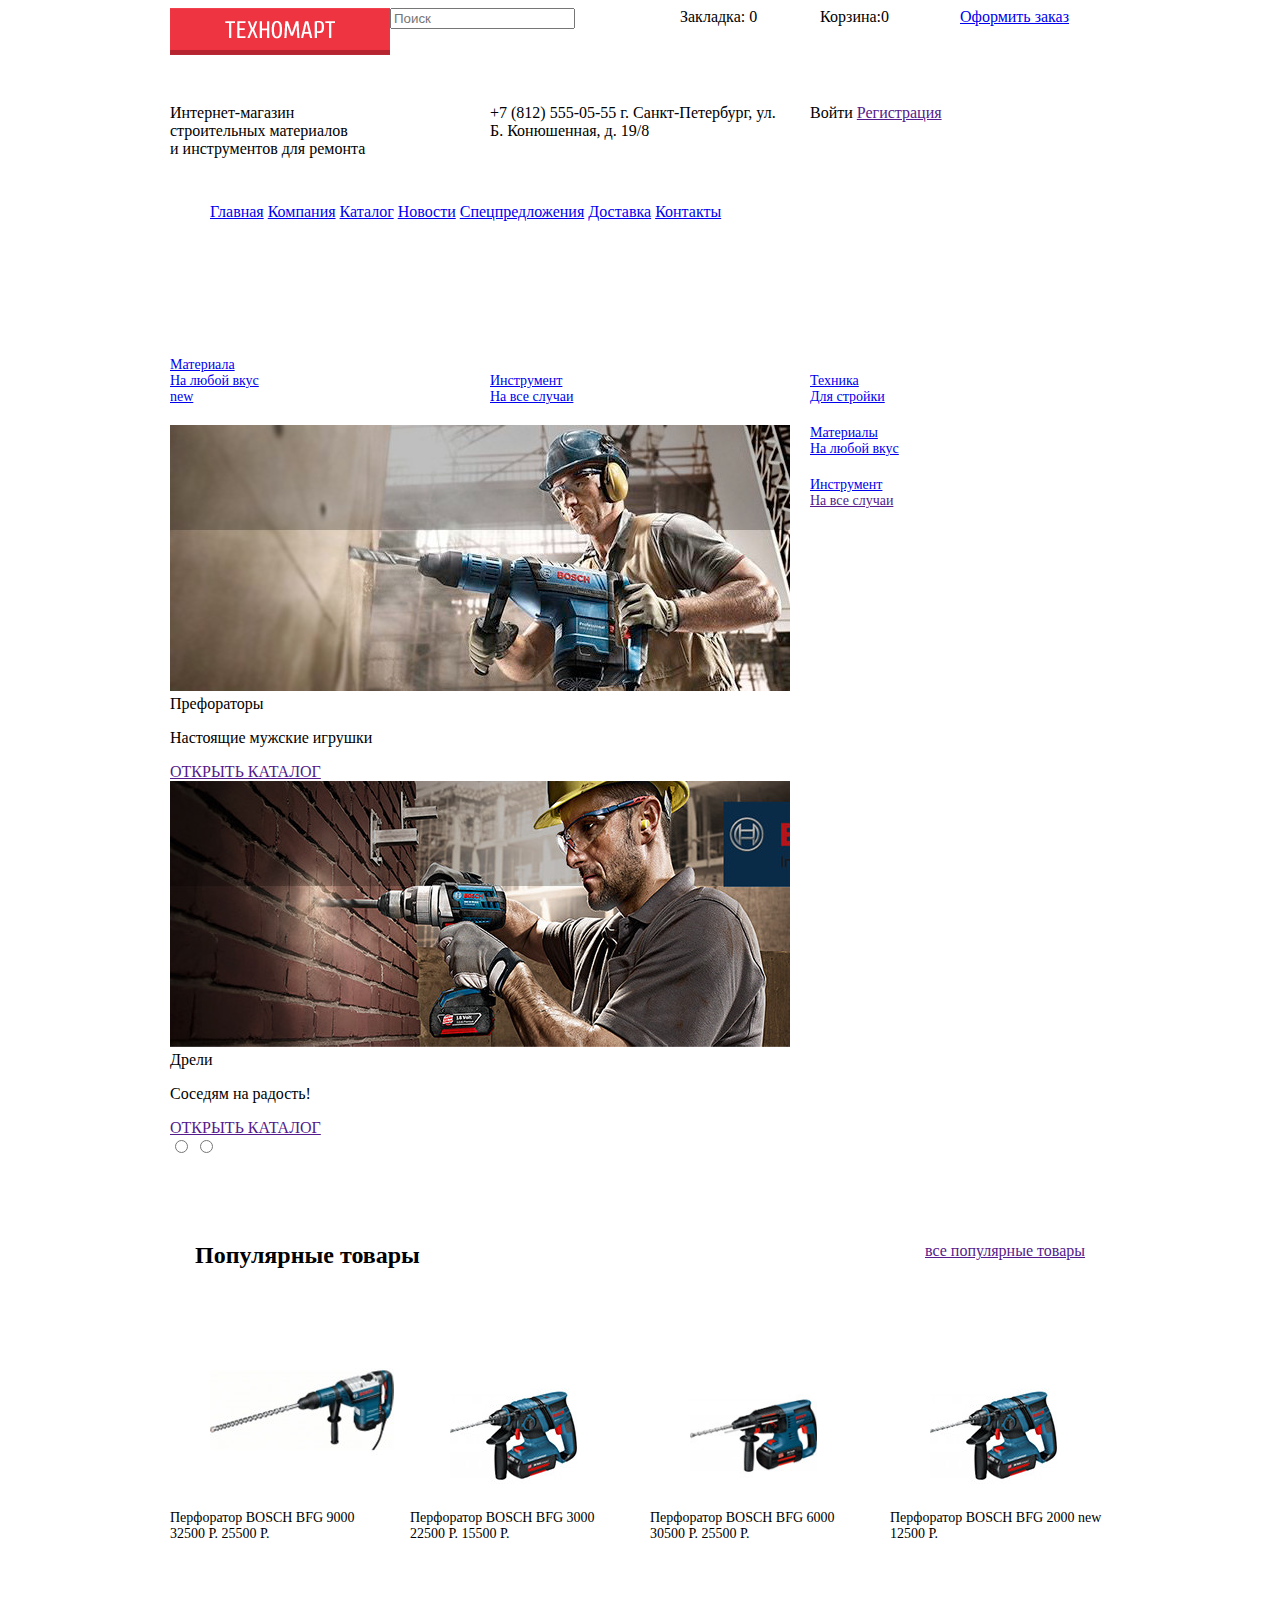
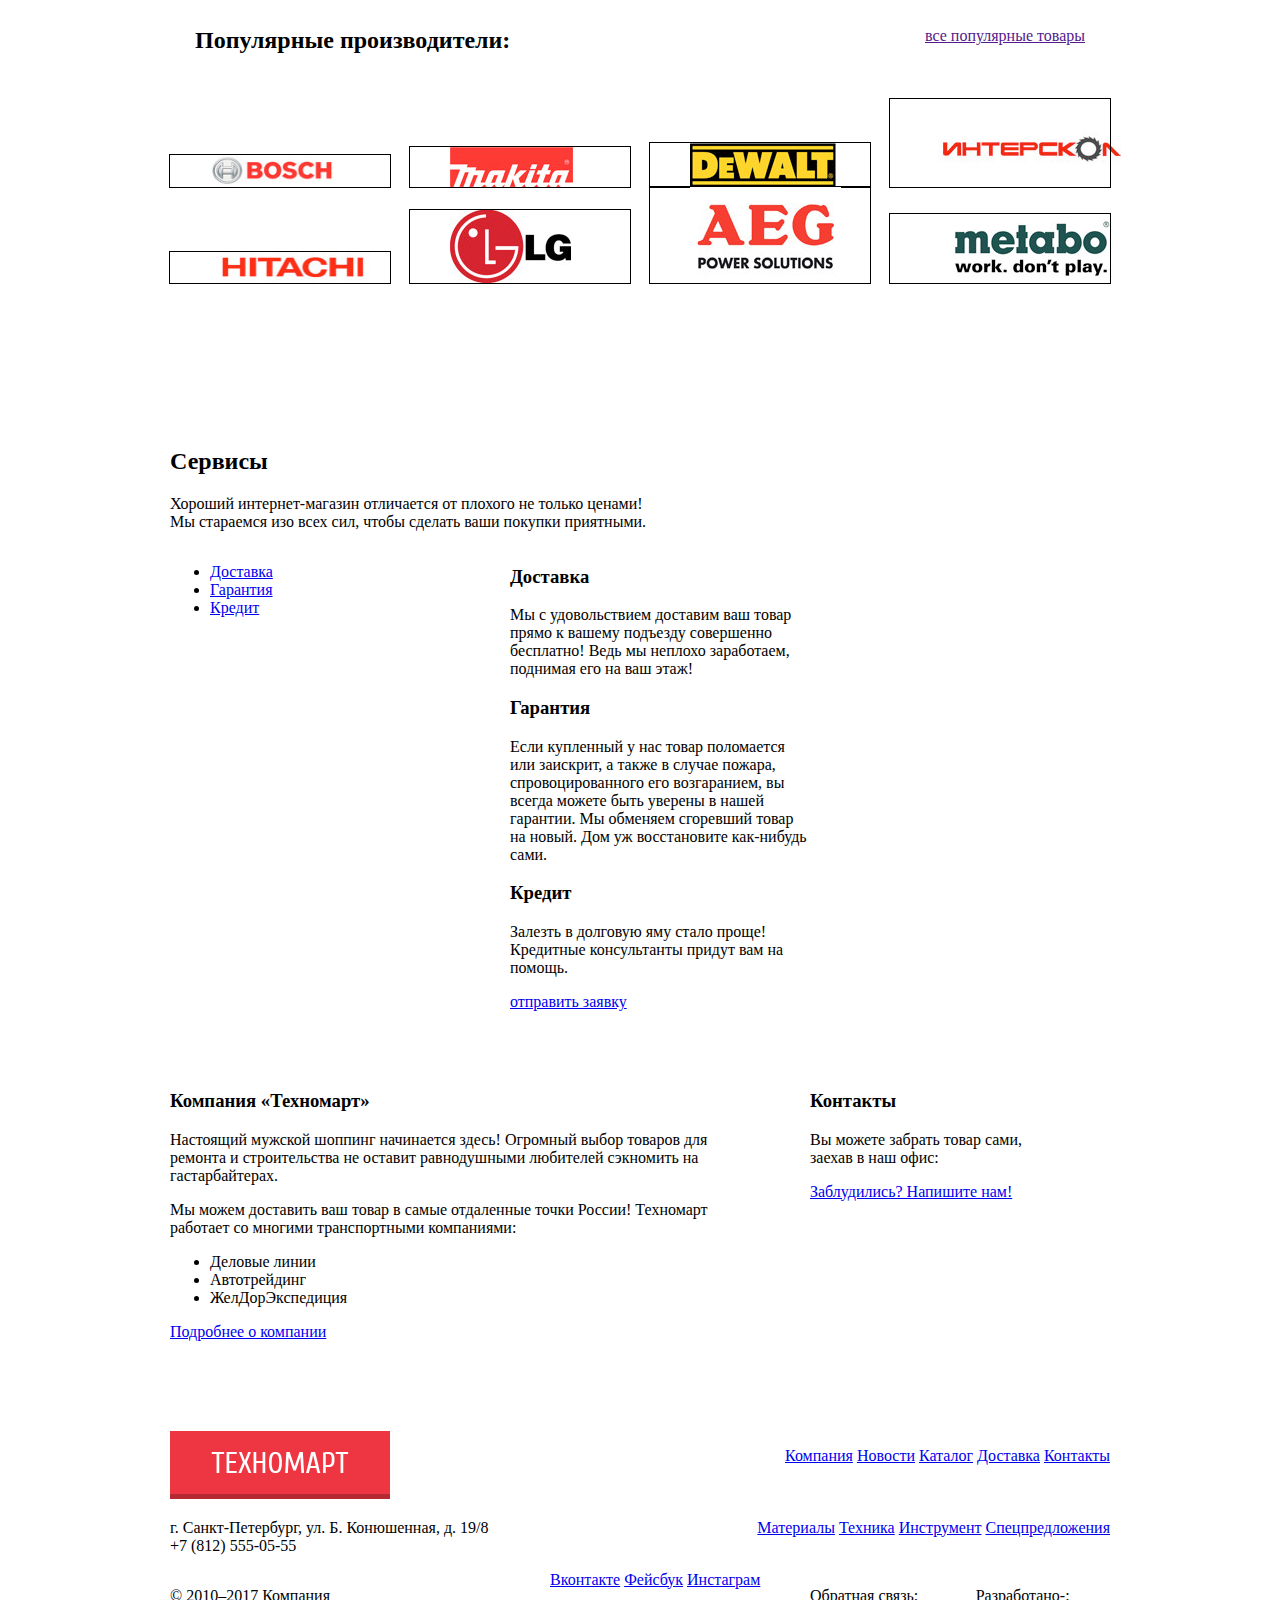
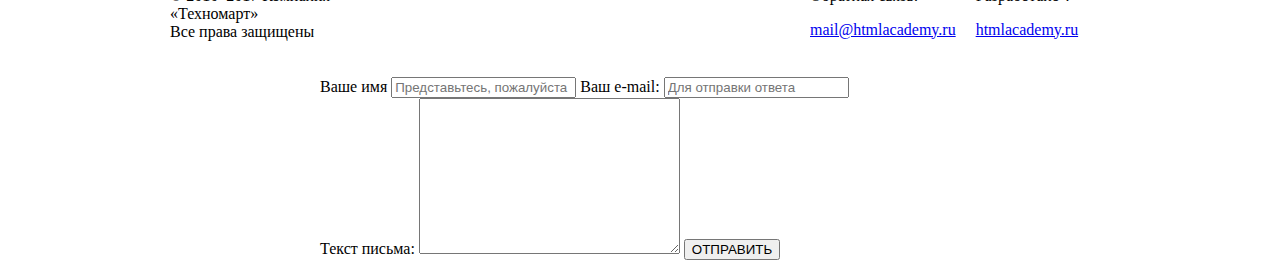
==== tehnomart/index.html @ c0f5976d "Построил сетку" ====
<!DOCTYPE html>
<html lang="ru">
<head>
  <meta charset="UTF-8">
  <meta name="viewport" content="width=device-width, initial-scale=1.0">
  <meta http-equiv="X-UA-Compatible" content="ie=edge">
  <title>Техномарт</title>
  <link rel="stylesheet" type="text/css" href="css/style.css">
</head>
<body>
  <header class="main-header">
    <div class="header-top">
      <div class="container clearfix">
        <div class="header-logo">
          <a>
            <img src="img/logo-header.png" width="220" height="47" alt="Техномарт">
          </a>
        </div>
        <label class="search"><input type="search" placeholder="Поиск"></label>
        <div class="orders-btn">
          <a class="btn btn-success" href="#">Оформить заказ</a>
        </div>
        <div class="cart cart-empty">Корзина:0</div>
        <div class="marker">Закладка: 0</div>
      </div>
    </div>
    <div class="header-middle">
      <div class="container clearfix">
        <div class="italic-top">
          Интернет-магазин<br>
          строительных материалов<br>
          и инструментов для ремонта
        </div>
        <div class="header-contact">
          <span class="number">+7 (812) 555-05-55</span>
          <span class="address">г. Санкт-Петербург, ул. Б. Конюшенная, д. 19/8</span>
        </div>
        <div class="user-block">
          <a class="btn btn-signin" type="button">Войти</a>
          <a class="btn" href="">Регистрация</a>
        </div>
      </div>
    </div>
    <div class="header-bottom">
      <div class="container">
        <nav class="header-nav">
          <ul>
            <li><a href="#">Главная</a></li>
            <li><a href="#">Компания</a></li>
            <li><a href="catalog.html">Каталог</a></li>
            <li><a href="#">Новости</a></li>
            <li><a href="#">Спецпредложения</a></li>
            <li><a href="#">Доставка</a></li>
            <li><a href="#">Контакты</a></li>
          </ul>
        </nav>
      </div>
    </div>
  </header>
  <main>
    <div class="container">
      <section class="properties">
        <div class="properties-top">
          <div class="properties-item item-1">
            <a href="#">
              <div class="features-name">Материала</div>
              <div class="btn btn-prop">На любой вкус</div>
              <span class="new">new</span>
            </a>
          </div>
          <div class="properties-item item-2">
            <a href="#">
              <div class="features-name">Инструмент</div>
              <div class="btn btn-prop">На все случаи</div>
            </a>
          </div>
          <div class="properties-item item-3">
            <a href="#">
              <div class="features-name">Техника</div>
              <div class="btn btn-prop">Для стройки</div>
            </a>
          </div>
        </div>
        <div class="properties-bottom clearfix">
          <div class="slider">
            <div class="slide-list">
              <div class="slide-item">
                <img src="img/slide-1.jpg" width="620" height="266" alt="Префораторы">
                <div class="slide-caption">Префораторы</div>
                <p>Настоящие мужские игрушки</p>
                <a class="btn" href="">ОТКРЫТЬ КАТАЛОГ</a>
              </div>
              <div class="slide-item">
                <img src="img/slide-2.jpg" width="620" height="266" alt="Дрели ">
                <div class="slide-caption">Дрели </div>
                <p>Соседям на радость!</p>
                <a class="btn" href="">ОТКРЫТЬ КАТАЛОГ</a>
              </div>
            </div>
            <div class="slide-control">
              <div class="prev"></div>
              <div class="next"></div>
            </div>
            <div class="slide-state">
              <input type="radio" name="slider">
              <input type="radio" name="slider">
            </div>
          </div>
          <div class="properties-list">
            <div class="properties-item item-4">
              <a href="#">
                <div class="features-name">Материалы</div>
                <div class="btn btn-prop" href="">На любой вкус</div>
              </a>
            </div>
            <div class="properties-item item-5">
              <a href="#">
                <div class="features-name">Инструмент</div>
                <a class="btn" href="">На все случаи</a>
              </a>
            </div>
          </div>
        </div>
      </section>
      <section class="popular">
      <div class="popular-type clearfix">
        <h2>Популярные товары</h2>
        <a class="btn" href="">все популярные товары</a>
      </div>
      <div class="popular-product">
        <div class="product-item">
          <figure>
            <img src="img/pop-product-1.jpg" width="184" height="164" alt="Перфоратор BOSCH BFG 9000">
          </figure>
          <span class="product-name">Перфоратор BOSCH BFG 9000</span>
          <span class="old-price">32500 Р.</span>
          <span class="price">25500 Р.</span>
        </div>
        <div class="product-item">
          <figure>
            <img src="img/pop-product-2.jpg" width="127" height="112" alt="Перфоратор BOSCH BFG 3000">
          </figure>
          <span class="product-name">Перфоратор BOSCH BFG 3000</span>
          <!-- сделай этот блок как на барбершопе -->
          <span class="old-price">22500 Р.</span>
          <span class="price">15500 Р.</span>
          <!-- прайсы добавь в родителя -->
        </div>
        <div class="product-item">
          <figure>
            <img src="img/pop-product-3.jpg" width="127" height="112" alt="Перфоратор BOSCH BFG 6000">
          </figure>
          <span class="product-name">Перфоратор BOSCH BFG 6000</span>
          <span class="old-price">30500 Р.</span>
          <span class="price">25500 Р.</span>
        </div>
        <div class="product-item">
          <figure>
            <img src="img/pop-product-4.jpg" width="127" height="112" alt="Перфоратор BOSCH BFG 2000">
          </figure>
          <span class="product-name">Перфоратор BOSCH BFG 2000</span>
          <span class="new">new</span>
          <span class="price">12500 Р.</span>
        </div>
      </div>
      </section>
      <section class="brands">
        <div class="popular-type clearfix">
          <h2>Популярные производители:</h2>
          <a class="btn" href="">все популярные товары</a>
        </div>
        <div class="brands-list">
          <a href="#" class="brands-item">
            <figure>
              <img src="img/brand-1.jpg" width="124" height="32" alt="bosch">
            </figure>
          </a>
          <a href="#" class="brands-item">
            <figure>
              <img src="img/brand-2.jpg" width="123" height="40" alt="makita">
            </figure>
          </a>
          <a href="#" class="brands-item">
            <figure>
              <img src="img/brand-3.jpg" width="146" height="44" alt="deWalt">
            </figure>
          </a>
          <a href="#" class="brands-item">
            <figure>
              <img src="img/brand-4.jpg" width="200" height="88" alt="Интерскол">
            </figure>
          </a>
          <a href="#" class="brands-item">
            <figure>
              <img src="img/brand-5.jpg" width="168" height="31" alt="Hitachi">
            </figure>
          </a>
          <a href="#" class="brands-item">
            <figure>
              <img src="img/brand-6.jpg" width="121" height="73" alt="LG">
            </figure>
          </a>
          <a href="#" class="brands-item">
            <figure>
              <img src="img/brand-7.jpg" width="151" height="96" alt="AEG">
            </figure>
          </a>
          <a href="#" class="brands-item">
            <figure>
              <img src="img/brand-8.jpg" width="204" height="69" alt="Metabo">
            </figure>
          </a>
        </div>
      </section>
      <section class="service">
        <h2>Сервисы</h2>
        <p>Хороший интернет-магазин отличается от плохого не только ценами!<br>
            Мы стараемся изо всех сил, чтобы сделать ваши покупки приятными.</p>
        <div class="tabs clearfix">
          <ul class="tabs-nav tabs-service">
            <li><a class="active" href="#tab-1">Доставка</a></li>
            <li><a href="#tab-2">Гарантия</a></li>
            <li><a href="#tab-3">Кредит</a></li>
          </ul>
          <div class="tab-container sevice-list">
            <div class="service-item delivery" id="tab-1">
              <h3>Доставка</h3>
              <p>
                  Мы с удовольствием доставим ваш товар прямо 
                  к вашему подъезду совершенно бесплатно!
                  Ведь мы неплохо заработаем, 
                  поднимая его на ваш этаж!
              </p>
            </div>
            <div class="service-item guarantee" id="tab-2">
              <h3>Гарантия</h3>
              <p>
                  Если купленный у нас товар поломается или заискрит, 
                  а также в случае пожара, спровоцированного его возгаранием,  
                  вы всегда можете быть уверены в нашей гарантии. Мы обменяем сгоревший товар на новый. 
                  Дом уж восстановите как-нибудь сами.
              </p>
            </div>
            <div class="service-item credit" id="tab-3">
              <h3>Кредит</h3>
              <p>
                  Залезть в долговую яму стало проще! 
                  Кредитные консультанты придут вам на помощь.
              </p>
              <a href="#" class="btn">отправить заявку</a>
            </div>
          </div>
        </div>   
      </section>
      <section class="information clearfix">
        <div class="about-us">
          <h3>Компания «Техномарт»</h3>
          <p> Настоящий мужской шоппинг начинается здесь! 
            Огромный выбор товаров для ремонта и строительства не оставит равнодушными любителей сэкномить на гастарбайтерах.
          </p>
          <p>
              Мы можем доставить ваш товар в самые отдаленные точки России!
              Техномарт работает со многими транспортными компаниями: 
          </p>
          <ul class="list-service">
            <li>Деловые линии</li>
            <li>Автотрейдинг</li>
            <li>ЖелДорЭкспедиция</li>
          </ul>
          <a href="#" class="btn">Подробнее о компании</a>
        </div>
        <div class="contact">
          <h3>Контакты</h3>
          <p>Вы можете забрать товар сами, <br>
              заехав в наш офис:
            </p>
          <div class="map">
            <a href="#"></a>
          </div>
          <a href="#" class="btn">Заблудились? Напишите нам!</a>
        </div>
      </section>
    </div>
 
  </main>
  <footer class="main-footer">
    <div class="footer-top ">
        <div class="container clearfix">
          <div class="footer-logo">
            <a href="#">
              <img src="img/logo-footer.png" width="220" height="68" alt="Техномарт">
            </a>
          </div>
          <nav  class="nav-footer-1">
            <ul>
              <li><a href="#">Компания</a></li>
              <li><a href="#">Новости</a></li>
              <li><a href="catalog.html">Каталог</a></li>
              <li><a href="#">Доставка</a></li>
              <li><a href="#">Контакты</a></li>
            </ul>
          </nav>
        </div>
    </div>
    <div class="footer-middle">
        <div class="container clearfix">
          <div class="adress">
            <p>г. Санкт-Петербург, ул. Б. Конюшенная, д. 19/8<br> +7 (812) 555-05-55</p>
          </div>
          <nav>
            <ul class="nav-footer-2">
              <li><a href="#">Материалы</a></li>
              <li><a href="#">Техника</a></li>
              <li><a href="#">Инструмент</a></li>
              <li><a href="#">Спецпредложения</a></li>
            </ul>
          </nav>
        </div>
    </div>
    <div class="footer-bottom">
        <div class="container clearfix">
          <div class="footer-copyright">
            <p>© 2010–2017 Компания «Техномарт»<br> Все права защищены</p>
          </div>
          <div class="footer-social">
            <a class="social-btn social-btn-vk" href="#">Вконтакте</a>
            <a class="social-btn social-btn-fb" href="#">Фейсбук</a>
            <a class="social-btn social-btn-inst" href="#">Инстаграм</a>
          </div>
          <div class="email">
            <p>Обратная связь:</p>
            <a href="mailto:mail@htmlacademy.ru"> mail@htmlacademy.ru</a>
          </div>
          <div class="footer-developer">
              <p>Разработано-:</p>
              <a class="btn" href="https://htmlacademy.ru">htmlacademy.ru</a>
          </div>

        </div>
    </div>
  </footer>
  <div class="popup map">
  </div>
  <div class="feadback poupup">
    <form action="index.html">
      <div class="label-group">
        <label>Ваше имя <input type="text" placeholder="Представьтесь, пожалуйста"></label>
        <label>Ваш e-mail: <input type="email" placeholder="Для отправки ответа"></label>
      </div>
      <label>
        Текст письма:
        <textarea name="message" id="message" cols="30" rows="10"></textarea>
      </label>
      <button class="btn" type="submit">ОТПРАВИТЬ</button>
    </form>
  </div>
</body>
</html>
---- tehnomart/css/style.css ----
body{
    -background: rgb(178, 177, 218);
}
section, div{
    -outline: 1px solid rgb(0, 0, 0);
}
.container{
	padding: 0 10px;
	margin: 0 auto;
	width: 940px;
}
.clearfix::after {
    content: "";
    display: table;
    clear: both;
}
/*Шапка сайта*/
.main-header{
	padding-bottom: 60px;
}
.header-top, .header-middle{
	margin-bottom: 45px;
}
.header-logo{
	float: left;
	width: 220px;
}
.search{
	float: left;
	width: 170px;
}
.marker{
	float: right;
	width: 140px;
}
.cart{
	float: right;
	width: 140px;
}
.orders-btn{
	float: right;
	width: 150px;
}
.italic-top{
	width: 300px;
	float: left;
	margin-right: 20px;
}
.header-contact{
	width: 300px;
	float: left;
}
.user-block{
	width: 300px;
	float: right;
}
.header-bottom .header-nav li{
	display: inline-block;
}
/*Содержимое сайта*/
.properties-top{
	font-size: 0;
	margin-bottom: 20px;
	margin-top: 60px;
}
.properties-item{
	display: inline-block;
	width: 300px;
	font-size: 14px;
	margin-right: 20px;
}
.properties-top .item-3{
	margin-right: 0;
}
.popular-type{
	margin-top: 60px;
	margin-bottom: 20px;
}	
.slider{
	float: left;
	width: 620px;
}
.properties-list{
	float: right;
	width: 300px;
}
.properties-list .properties-item{
	margin-bottom: 20px;
}
.popular-type{
	padding: 25px;
}
.popular-type h2{
	float: left;
	margin: 0;
}
.popular-type a{
	float: right;
}
.product-item{
	display: inline-block;
	width: 220px;
	margin-right: 20px;
	font-size: 14px;
}
.popular-product{
	font-size: 0;
}
.product-item:last-child{
	margin-right: 0;
}
.brands-item{
	display: inline-block;
	width: 220px;
	outline: 1px solid #000;
	margin-right: 20px;
}
.brands-list{
	font-size: 0;
	margin-bottom: 85px;
}
.brands-item:nth-child(4n){
	margin-right: 0;
}
.service{
	padding: 60px 0;
}
.tabs-nav{
	float: left;
	width: 240px;
	margin-right: 60px;
}
.tab-container{
	float: left;
	width: 300px;
}
.about-us{
	float: left;
	width: 540px;
}
.contact{
	float: right;
	width: 300px;
}
.breadcrumbs li{
	display: inline-block;
}
.filter{
	width: 220px;
	float: left;
}
.filter label{
	display: block;	
}
.main-content{
	float: right;
	width:700px;
}
.catalog-product{
	font-size: 0;
}
.catalog-product .product-item:nth-child(3n){
	margin-right: 0;
}
.pagination li{
	display: inline-block;
}
/*Подвал сайта*/
.footer-logo{
	float: left;
	width: 220px;
}
.nav-footer-1,.nav-footer-2{
	float: right;
}
.nav-footer-1 li, .nav-footer-2 li{
	display: inline-block;
}
.footer-middle .adress{
	float: left;
}
.footer-copyright{
	width: 240px;
	float: left;
	margin-right: 140px;
}
.footer-social{
	width: 240px;
	float: left;
	margin-right: 20px;
}
.email, .footer-developer{
	margin-right: 20px;
	float: left;
}
.main-footer{
	margin-top: 90px;
}
/*Всплывающие окна*/
.feadback{
	width: 640px;
	margin: 20px auto;
}
map{
	width: 940;
	margin: 0 auto;
}
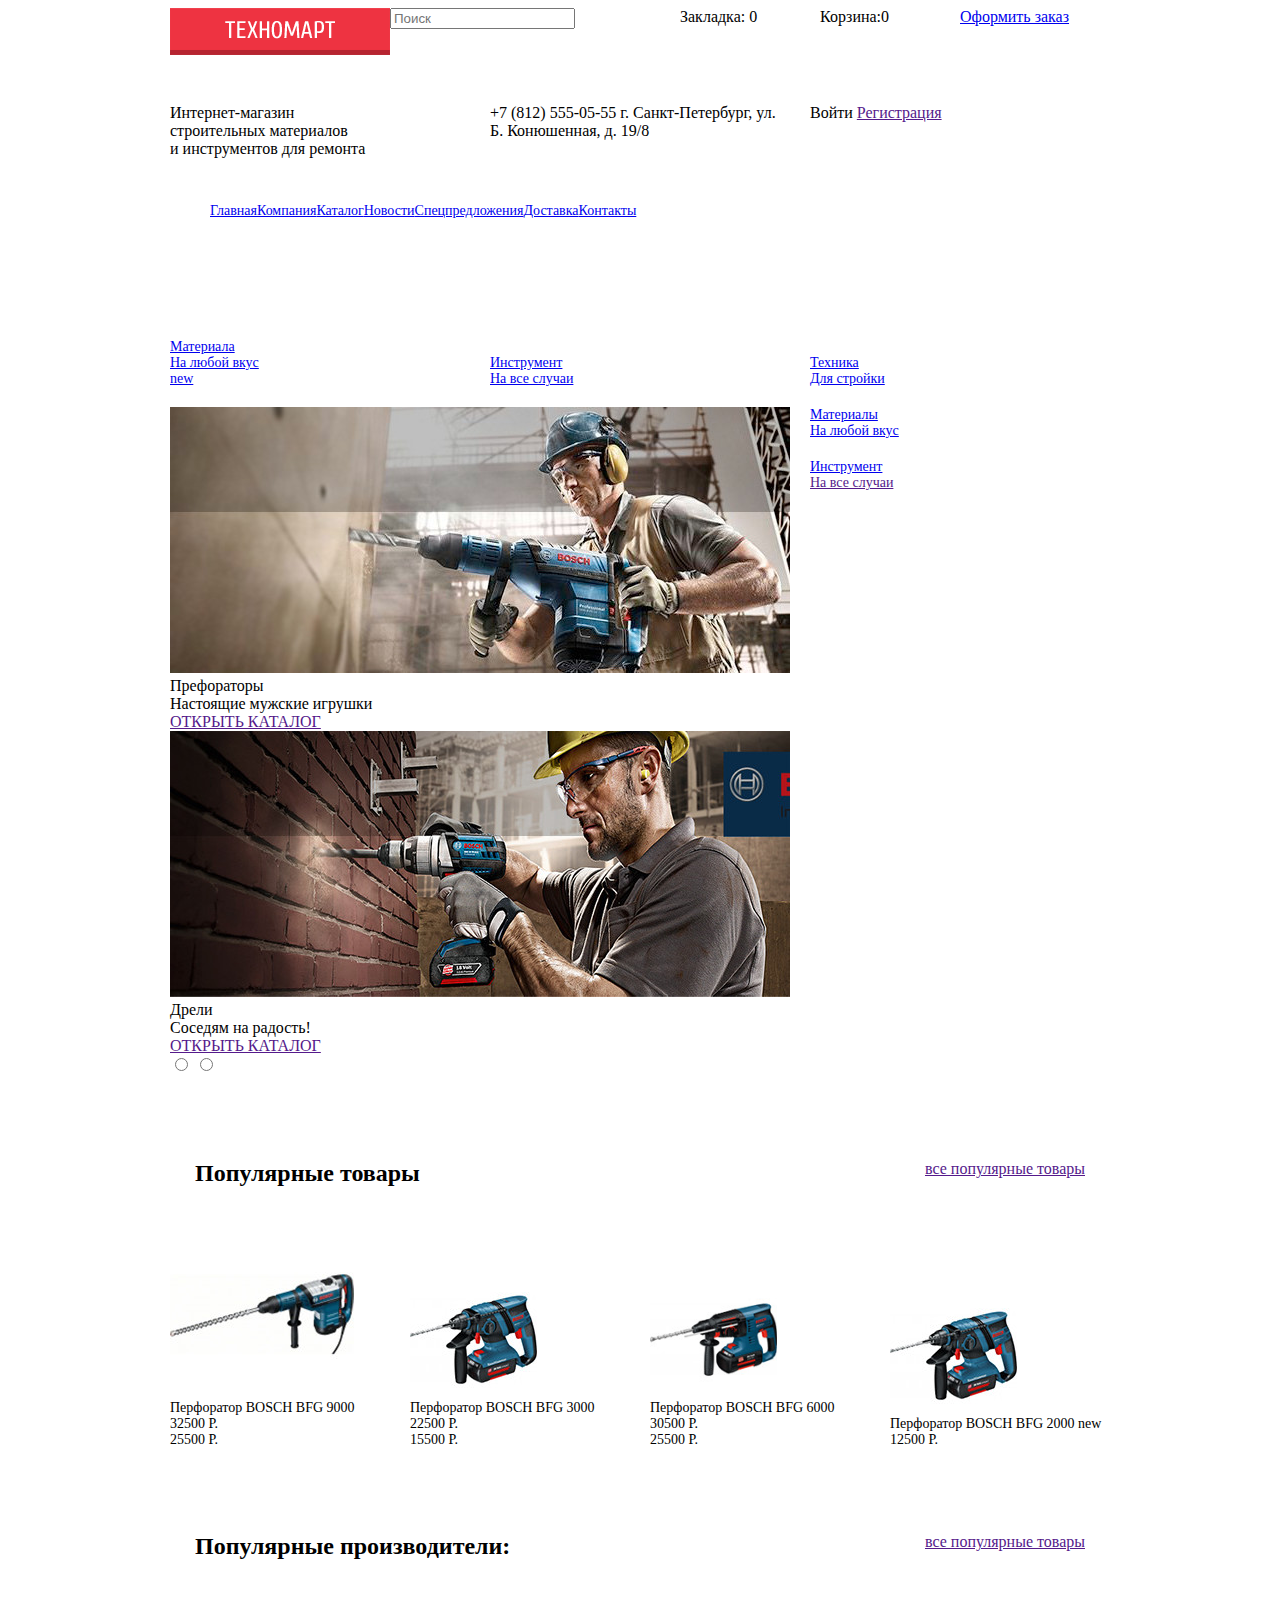
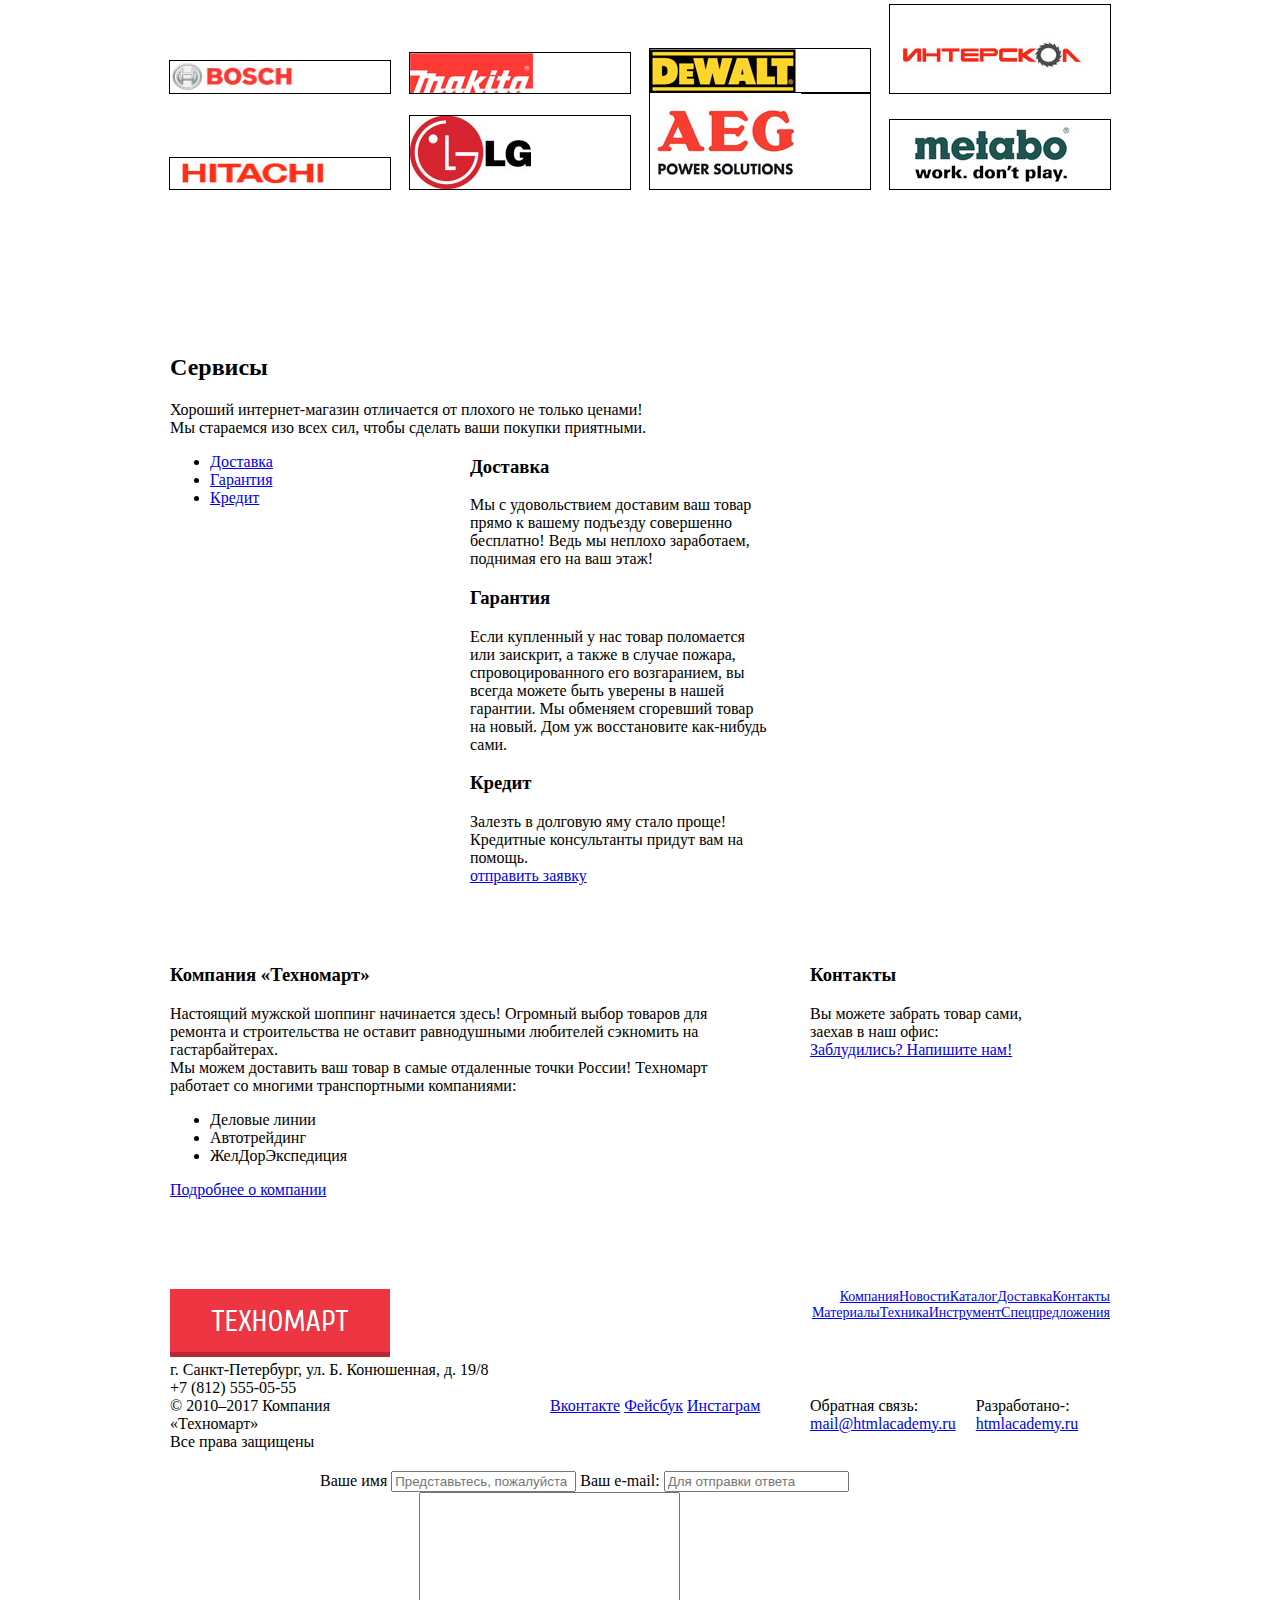
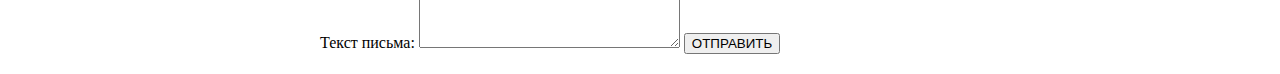
==== commit 92707cf7: "сделал правки" ====
--- a/tehnomart/index.html
+++ b/tehnomart/index.html
@@ -1,5 +1,6 @@
 <!DOCTYPE html>
 <html lang="ru">
+
 <head>
   <meta charset="UTF-8">
   <meta name="viewport" content="width=device-width, initial-scale=1.0">
@@ -7,16 +8,17 @@
   <title>Техномарт</title>
   <link rel="stylesheet" type="text/css" href="css/style.css">
 </head>
+
 <body>
   <header class="main-header">
     <div class="header-top">
       <div class="container clearfix">
-        <div class="header-logo">
-          <a>
-            <img src="img/logo-header.png" width="220" height="47" alt="Техномарт">
-          </a>
-        </div>
-        <label class="search"><input type="search" placeholder="Поиск"></label>
+        <a class="header-logo">
+          <img src="img/logo-header.png" width="220" height="47" alt="Техномарт">
+        </a>
+        <label class="search">
+          <input type="search" placeholder="Поиск">
+        </label>
         <div class="orders-btn">
           <a class="btn btn-success" href="#">Оформить заказ</a>
         </div>
@@ -27,9 +29,9 @@
     <div class="header-middle">
       <div class="container clearfix">
         <div class="italic-top">
-          Интернет-магазин<br>
-          строительных материалов<br>
-          и инструментов для ремонта
+          Интернет-магазин
+          <br> строительных материалов
+          <br> и инструментов для ремонта
         </div>
         <div class="header-contact">
           <span class="number">+7 (812) 555-05-55</span>
@@ -45,13 +47,27 @@
       <div class="container">
         <nav class="header-nav">
           <ul>
-            <li><a href="#">Главная</a></li>
-            <li><a href="#">Компания</a></li>
-            <li><a href="catalog.html">Каталог</a></li>
-            <li><a href="#">Новости</a></li>
-            <li><a href="#">Спецпредложения</a></li>
-            <li><a href="#">Доставка</a></li>
-            <li><a href="#">Контакты</a></li>
+            <li>
+              <a href="#">Главная</a>
+            </li>
+            <li>
+              <a href="#">Компания</a>
+            </li>
+            <li>
+              <a href="catalog.html">Каталог</a>
+            </li>
+            <li>
+              <a href="#">Новости</a>
+            </li>
+            <li>
+              <a href="#">Спецпредложения</a>
+            </li>
+            <li>
+              <a href="#">Доставка</a>
+            </li>
+            <li>
+              <a href="#">Контакты</a>
+            </li>
           </ul>
         </nav>
       </div>
@@ -123,46 +139,46 @@
         </div>
       </section>
       <section class="popular">
-      <div class="popular-type clearfix">
-        <h2>Популярные товары</h2>
-        <a class="btn" href="">все популярные товары</a>
-      </div>
-      <div class="popular-product">
-        <div class="product-item">
-          <figure>
-            <img src="img/pop-product-1.jpg" width="184" height="164" alt="Перфоратор BOSCH BFG 9000">
-          </figure>
-          <span class="product-name">Перфоратор BOSCH BFG 9000</span>
-          <span class="old-price">32500 Р.</span>
-          <span class="price">25500 Р.</span>
-        </div>
-        <div class="product-item">
-          <figure>
-            <img src="img/pop-product-2.jpg" width="127" height="112" alt="Перфоратор BOSCH BFG 3000">
-          </figure>
-          <span class="product-name">Перфоратор BOSCH BFG 3000</span>
-          <!-- сделай этот блок как на барбершопе -->
-          <span class="old-price">22500 Р.</span>
-          <span class="price">15500 Р.</span>
-          <!-- прайсы добавь в родителя -->
-        </div>
-        <div class="product-item">
-          <figure>
-            <img src="img/pop-product-3.jpg" width="127" height="112" alt="Перфоратор BOSCH BFG 6000">
-          </figure>
-          <span class="product-name">Перфоратор BOSCH BFG 6000</span>
-          <span class="old-price">30500 Р.</span>
-          <span class="price">25500 Р.</span>
-        </div>
-        <div class="product-item">
-          <figure>
-            <img src="img/pop-product-4.jpg" width="127" height="112" alt="Перфоратор BOSCH BFG 2000">
-          </figure>
-          <span class="product-name">Перфоратор BOSCH BFG 2000</span>
-          <span class="new">new</span>
-          <span class="price">12500 Р.</span>
-        </div>
-      </div>
+        <div class="popular-type clearfix">
+          <h2>Популярные товары</h2>
+          <a class="btn" href="">все популярные товары</a>
+        </div>
+        <div class="popular-product">
+          <div class="product-item">
+            <figure>
+              <img src="img/pop-product-1.jpg" width="184" height="164" alt="Перфоратор BOSCH BFG 9000">
+            </figure>
+            <span class="product-name">Перфоратор BOSCH BFG 9000</span>
+            <p class="old-price">32500 Р.</p>
+            <p class="price">25500 Р.</p>
+          </div>
+          <div class="product-item">
+            <figure>
+              <img src="img/pop-product-2.jpg" width="127" height="112" alt="Перфоратор BOSCH BFG 3000">
+            </figure>
+            <span class="product-name">Перфоратор BOSCH BFG 3000</span>
+            <!-- сделай этот блок как на барбершопе -->
+            <p class="old-price">22500 Р.</p>
+            <p class="price">15500 Р.</p>
+            <!-- прайсы добавь в родителя -->
+          </div>
+          <div class="product-item">
+            <figure>
+              <img src="img/pop-product-3.jpg" width="127" height="112" alt="Перфоратор BOSCH BFG 6000">
+            </figure>
+            <span class="product-name">Перфоратор BOSCH BFG 6000</span>
+            <p class="old-price">30500 Р.</p>
+            <p class="price">25500 Р.</p>
+          </div>
+          <div class="product-item">
+            <figure>
+              <img src="img/pop-product-4.jpg" width="127" height="112" alt="Перфоратор BOSCH BFG 2000">
+            </figure>
+            <span class="product-name">Перфоратор BOSCH BFG 2000</span>
+            <span class="new">new</span>
+            <p class="price">12500 Р.</p>
+          </div>
+        </div>
       </section>
       <section class="brands">
         <div class="popular-type clearfix">
@@ -214,53 +230,54 @@
       </section>
       <section class="service">
         <h2>Сервисы</h2>
-        <p>Хороший интернет-магазин отличается от плохого не только ценами!<br>
-            Мы стараемся изо всех сил, чтобы сделать ваши покупки приятными.</p>
+        <p>Хороший интернет-магазин отличается от плохого не только ценами!
+          <br> Мы стараемся изо всех сил, чтобы сделать ваши покупки приятными.</p>
         <div class="tabs clearfix">
           <ul class="tabs-nav tabs-service">
-            <li><a class="active" href="#tab-1">Доставка</a></li>
-            <li><a href="#tab-2">Гарантия</a></li>
-            <li><a href="#tab-3">Кредит</a></li>
+            <li>
+              <a class="active" href="#tab-1">Доставка</a>
+            </li>
+            <li>
+              <a href="#tab-2">Гарантия</a>
+            </li>
+            <li>
+              <a href="#tab-3">Кредит</a>
+            </li>
           </ul>
           <div class="tab-container sevice-list">
             <div class="service-item delivery" id="tab-1">
               <h3>Доставка</h3>
               <p>
-                  Мы с удовольствием доставим ваш товар прямо 
-                  к вашему подъезду совершенно бесплатно!
-                  Ведь мы неплохо заработаем, 
-                  поднимая его на ваш этаж!
+                Мы с удовольствием доставим ваш товар прямо к вашему подъезду совершенно бесплатно! Ведь мы неплохо заработаем, поднимая
+                его на ваш этаж!
               </p>
             </div>
             <div class="service-item guarantee" id="tab-2">
               <h3>Гарантия</h3>
               <p>
-                  Если купленный у нас товар поломается или заискрит, 
-                  а также в случае пожара, спровоцированного его возгаранием,  
-                  вы всегда можете быть уверены в нашей гарантии. Мы обменяем сгоревший товар на новый. 
-                  Дом уж восстановите как-нибудь сами.
+                Если купленный у нас товар поломается или заискрит, а также в случае пожара, спровоцированного его возгаранием, вы всегда
+                можете быть уверены в нашей гарантии. Мы обменяем сгоревший товар на новый. Дом уж восстановите как-нибудь
+                сами.
               </p>
             </div>
             <div class="service-item credit" id="tab-3">
               <h3>Кредит</h3>
               <p>
-                  Залезть в долговую яму стало проще! 
-                  Кредитные консультанты придут вам на помощь.
+                Залезть в долговую яму стало проще! Кредитные консультанты придут вам на помощь.
               </p>
               <a href="#" class="btn">отправить заявку</a>
             </div>
           </div>
-        </div>   
+        </div>
       </section>
       <section class="information clearfix">
         <div class="about-us">
           <h3>Компания «Техномарт»</h3>
-          <p> Настоящий мужской шоппинг начинается здесь! 
-            Огромный выбор товаров для ремонта и строительства не оставит равнодушными любителей сэкномить на гастарбайтерах.
+          <p> Настоящий мужской шоппинг начинается здесь! Огромный выбор товаров для ремонта и строительства не оставит равнодушными
+            любителей сэкномить на гастарбайтерах.
           </p>
           <p>
-              Мы можем доставить ваш товар в самые отдаленные точки России!
-              Техномарт работает со многими транспортными компаниями: 
+            Мы можем доставить ваш товар в самые отдаленные точки России! Техномарт работает со многими транспортными компаниями:
           </p>
           <ul class="list-service">
             <li>Деловые линии</li>
@@ -271,9 +288,9 @@
         </div>
         <div class="contact">
           <h3>Контакты</h3>
-          <p>Вы можете забрать товар сами, <br>
-              заехав в наш офис:
-            </p>
+          <p>Вы можете забрать товар сами,
+            <br> заехав в наш офис:
+          </p>
           <div class="map">
             <a href="#"></a>
           </div>
@@ -281,62 +298,80 @@
         </div>
       </section>
     </div>
- 
+
   </main>
   <footer class="main-footer">
     <div class="footer-top ">
-        <div class="container clearfix">
-          <div class="footer-logo">
-            <a href="#">
-              <img src="img/logo-footer.png" width="220" height="68" alt="Техномарт">
-            </a>
-          </div>
-          <nav  class="nav-footer-1">
+      <div class="container clearfix">
+        <div class="footer-left">
+          <a class="footer-logo" href="#">
+            <img src="img/logo-footer.png" width="220" height="68" alt="Техномарт">
+          </a>
+          <div class="adress">
+            <p>г. Санкт-Петербург, ул. Б. Конюшенная, д. 19/8
+              <br> +7 (812) 555-05-55</p>
+          </div>
+        </div>
+        <div class="footer-right">
+          <nav class="nav-footer-1">
             <ul>
-              <li><a href="#">Компания</a></li>
-              <li><a href="#">Новости</a></li>
-              <li><a href="catalog.html">Каталог</a></li>
-              <li><a href="#">Доставка</a></li>
-              <li><a href="#">Контакты</a></li>
+              <li>
+                <a href="#">Компания</a>
+              </li>
+              <li>
+                <a href="#">Новости</a>
+              </li>
+              <li>
+                <a href="catalog.html">Каталог</a>
+              </li>
+              <li>
+                <a href="#">Доставка</a>
+              </li>
+              <li>
+                <a href="#">Контакты</a>
+              </li>
             </ul>
           </nav>
-        </div>
-    </div>
-    <div class="footer-middle">
-        <div class="container clearfix">
-          <div class="adress">
-            <p>г. Санкт-Петербург, ул. Б. Конюшенная, д. 19/8<br> +7 (812) 555-05-55</p>
-          </div>
           <nav>
             <ul class="nav-footer-2">
-              <li><a href="#">Материалы</a></li>
-              <li><a href="#">Техника</a></li>
-              <li><a href="#">Инструмент</a></li>
-              <li><a href="#">Спецпредложения</a></li>
+              <li>
+                <a href="#">Материалы</a>
+              </li>
+              <li>
+                <a href="#">Техника</a>
+              </li>
+              <li>
+                <a href="#">Инструмент</a>
+              </li>
+              <li>
+                <a href="#">Спецпредложения</a>
+              </li>
             </ul>
           </nav>
         </div>
+      </div>
     </div>
     <div class="footer-bottom">
-        <div class="container clearfix">
-          <div class="footer-copyright">
-            <p>© 2010–2017 Компания «Техномарт»<br> Все права защищены</p>
-          </div>
-          <div class="footer-social">
-            <a class="social-btn social-btn-vk" href="#">Вконтакте</a>
-            <a class="social-btn social-btn-fb" href="#">Фейсбук</a>
-            <a class="social-btn social-btn-inst" href="#">Инстаграм</a>
-          </div>
-          <div class="email">
-            <p>Обратная связь:</p>
-            <a href="mailto:mail@htmlacademy.ru"> mail@htmlacademy.ru</a>
-          </div>
-          <div class="footer-developer">
-              <p>Разработано-:</p>
-              <a class="btn" href="https://htmlacademy.ru">htmlacademy.ru</a>
-          </div>
-
-        </div>
+      <div class="container clearfix">
+        <div class="footer-copyright">
+          <p>© 2010–2017 Компания «Техномарт»
+            <br> Все права защищены</p>
+        </div>
+        <div class="footer-social">
+          <a class="social-btn social-btn-vk" href="#">Вконтакте</a>
+          <a class="social-btn social-btn-fb" href="#">Фейсбук</a>
+          <a class="social-btn social-btn-inst" href="#">Инстаграм</a>
+        </div>
+        <div class="email">
+          <p>Обратная связь:</p>
+          <a href="mailto:mail@htmlacademy.ru"> mail@htmlacademy.ru</a>
+        </div>
+        <div class="footer-developer">
+          <p>Разработано-:</p>
+          <a class="btn" href="https://htmlacademy.ru">htmlacademy.ru</a>
+        </div>
+
+      </div>
     </div>
   </footer>
   <div class="popup map">
@@ -344,8 +379,12 @@
   <div class="feadback poupup">
     <form action="index.html">
       <div class="label-group">
-        <label>Ваше имя <input type="text" placeholder="Представьтесь, пожалуйста"></label>
-        <label>Ваш e-mail: <input type="email" placeholder="Для отправки ответа"></label>
+        <label>Ваше имя
+          <input type="text" placeholder="Представьтесь, пожалуйста">
+        </label>
+        <label>Ваш e-mail:
+          <input type="email" placeholder="Для отправки ответа">
+        </label>
       </div>
       <label>
         Текст письма:
@@ -355,4 +394,5 @@
     </form>
   </div>
 </body>
+
 </html>--- a/tehnomart/css/style.css
+++ b/tehnomart/css/style.css
@@ -1,3 +1,9 @@
+*{
+	box-sizing: border-box;
+}
+figure,p{
+	margin: 0;
+}
 body{
     -background: rgb(178, 177, 218);
 }
@@ -7,7 +13,7 @@
 .container{
 	padding: 0 10px;
 	margin: 0 auto;
-	width: 940px;
+	width: 960px;
 }
 .clearfix::after {
     content: "";
@@ -54,7 +60,11 @@
 	width: 300px;
 	float: right;
 }
+.header-nav{
+	font-size: 0;
+}
 .header-bottom .header-nav li{
+	font-size: 14px;
 	display: inline-block;
 }
 /*Содержимое сайта*/
@@ -142,8 +152,12 @@
 	float: right;
 	width: 300px;
 }
+.breadcrumbs{
+	font-size: 0;
+}
 .breadcrumbs li{
 	display: inline-block;
+	font-size: 14px;
 }
 .filter{
 	width: 220px;
@@ -162,19 +176,30 @@
 .catalog-product .product-item:nth-child(3n){
 	margin-right: 0;
 }
+.pagination{
+	font-size: 0;
+}
 .pagination li{
 	display: inline-block;
+	font-size: 14px;
 }
 /*Подвал сайта*/
 .footer-logo{
-	float: left;
-	width: 220px;
+	width: 220px;
+}
+.footer-left{
+	float: left;
+}
+.footer-right{
+	float: right;
 }
 .nav-footer-1,.nav-footer-2{
 	float: right;
+	font-size: 0;
 }
 .nav-footer-1 li, .nav-footer-2 li{
 	display: inline-block;
+	font-size: 14px;
 }
 .footer-middle .adress{
 	float: left;
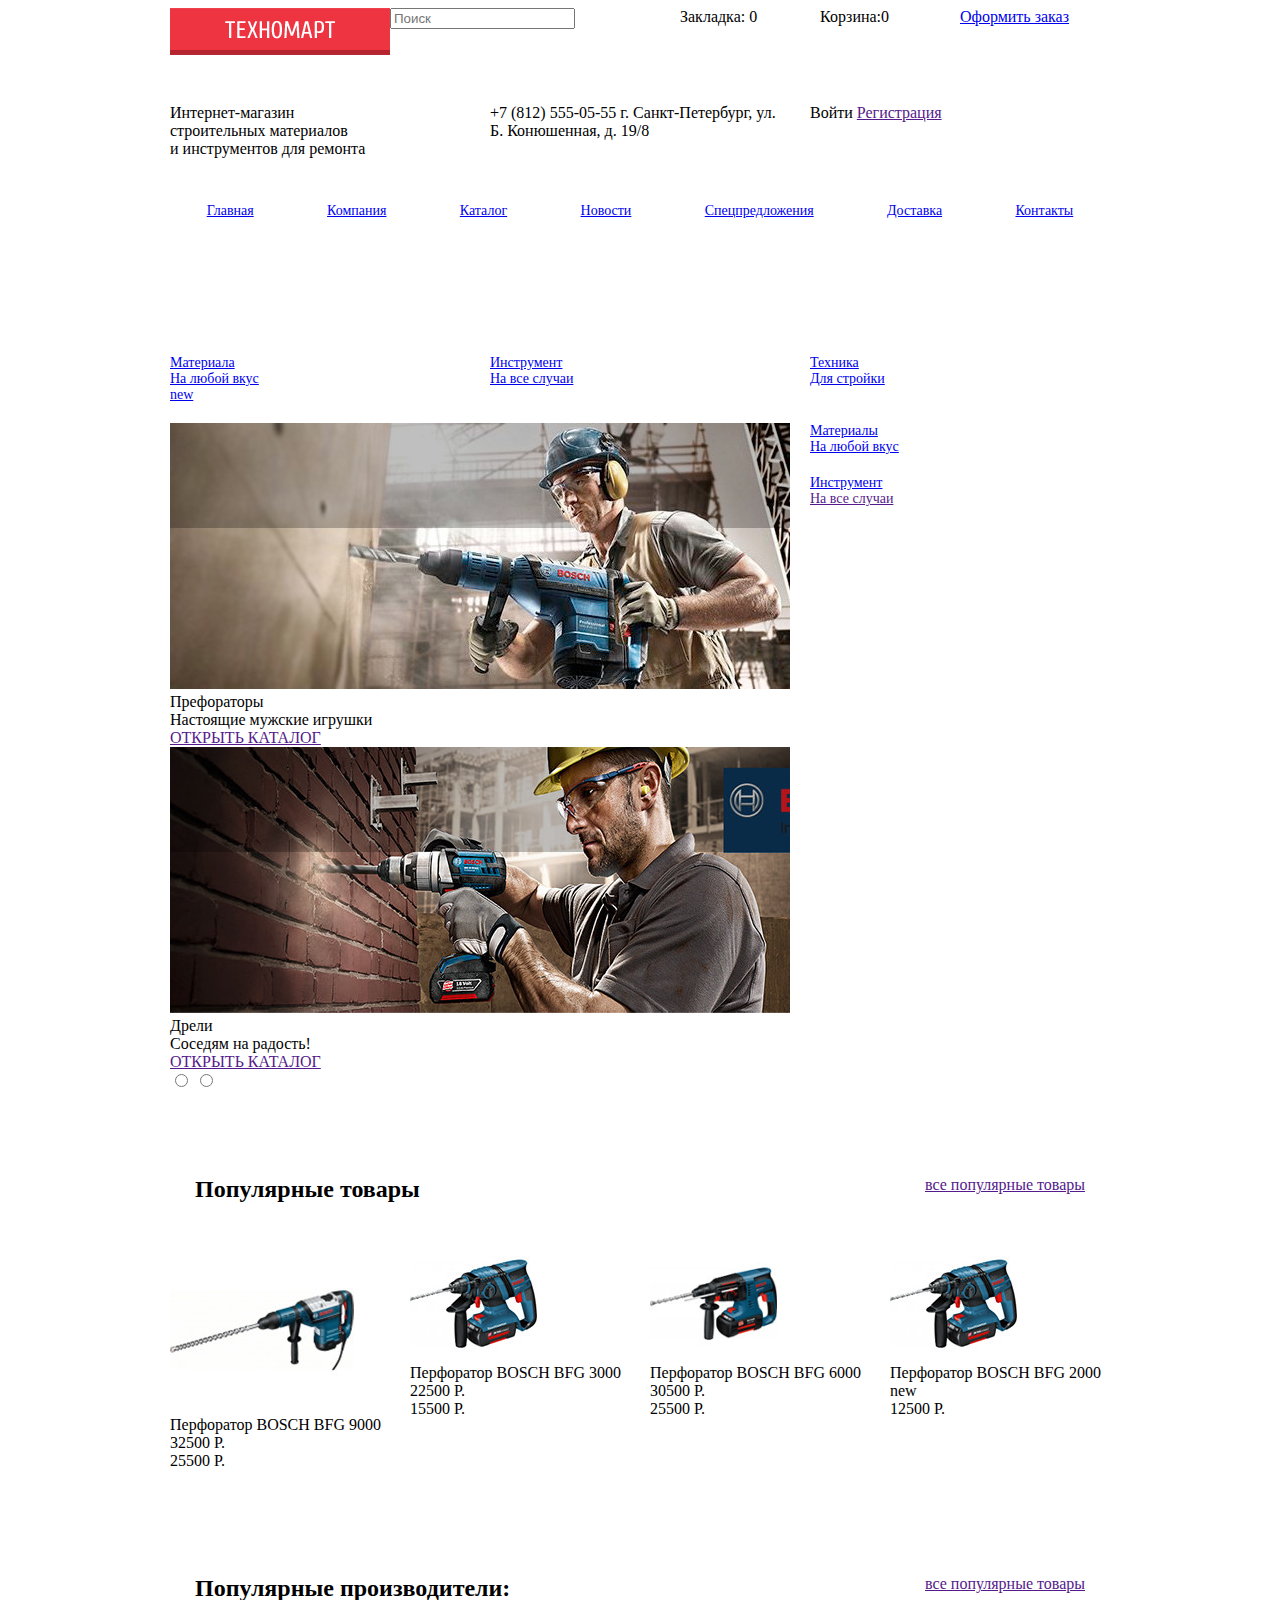
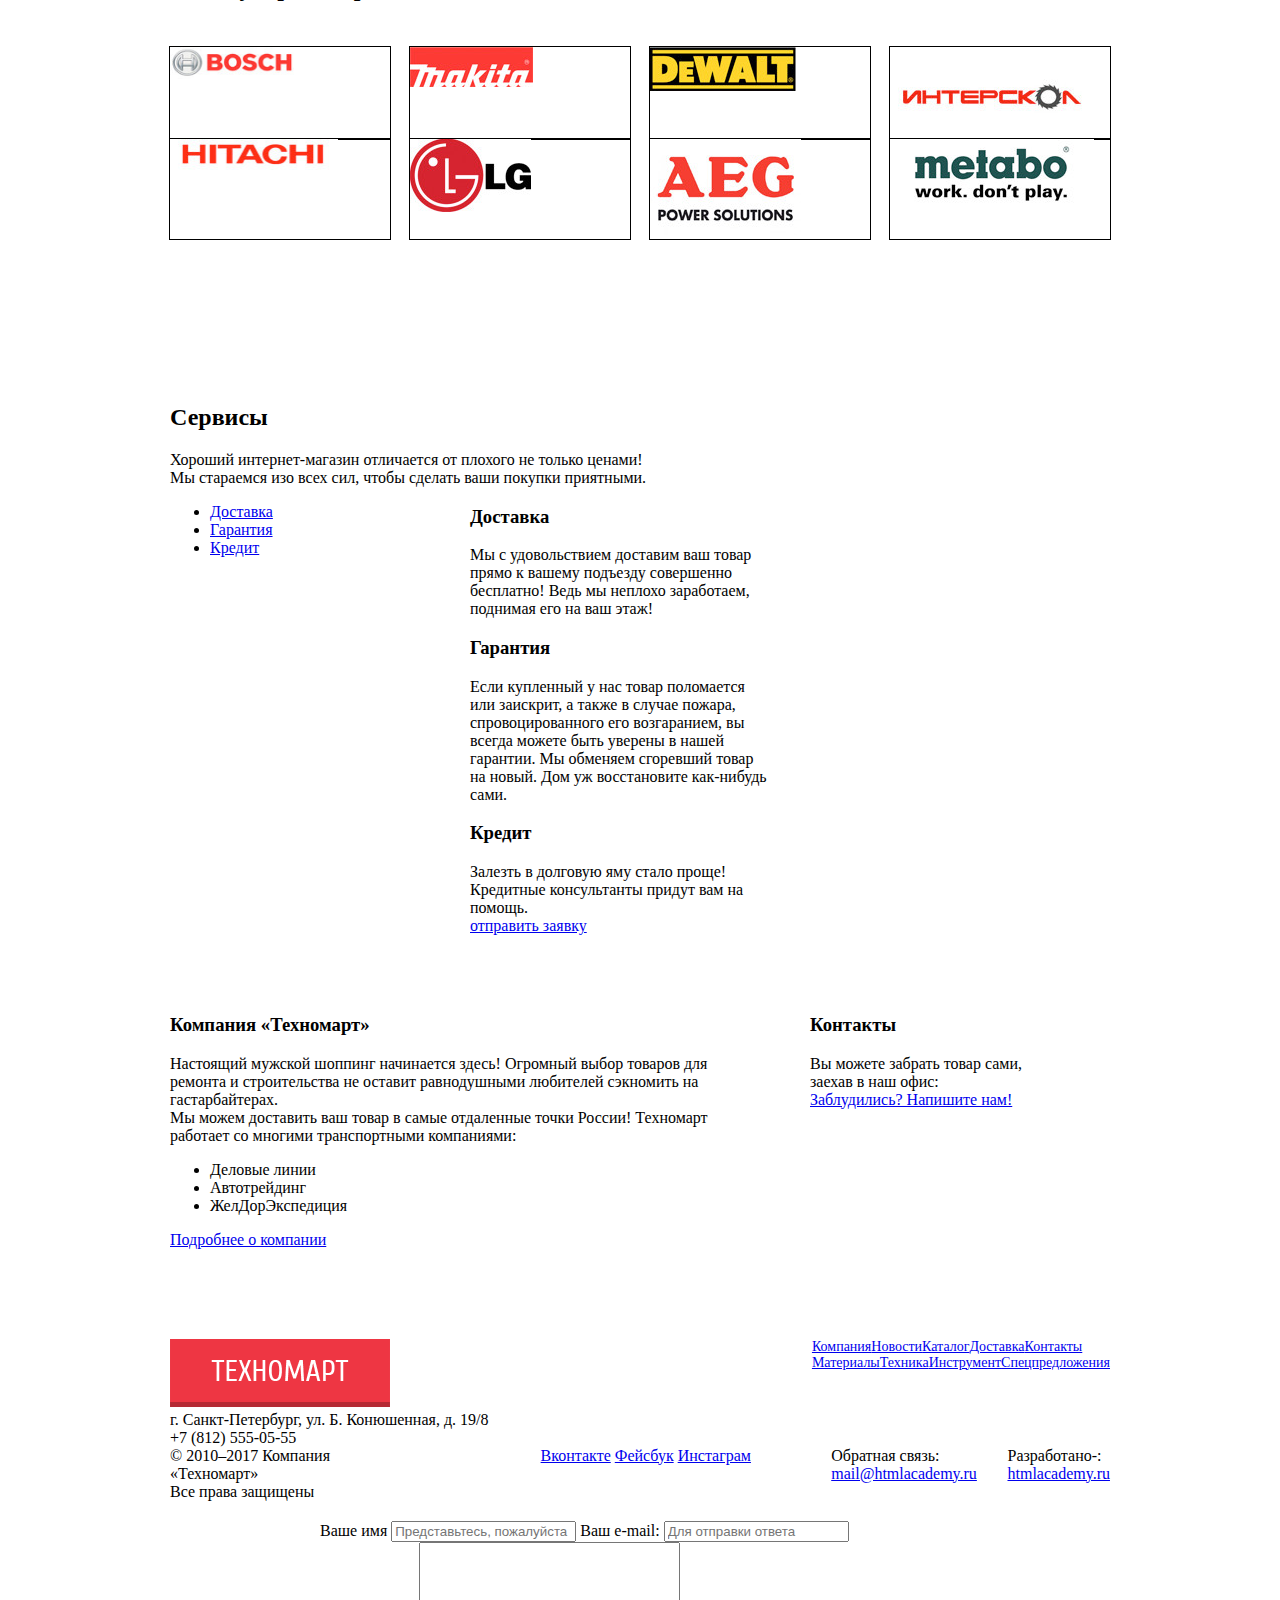
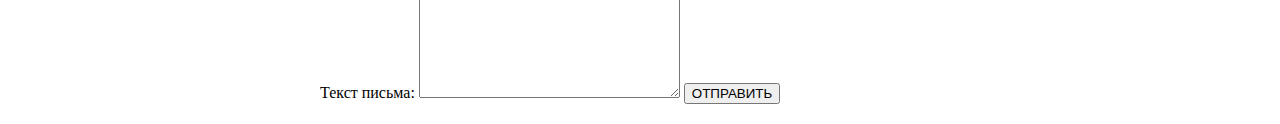
==== commit 096118dc: "Сетка разметки" ====
--- a/tehnomart/index.html
+++ b/tehnomart/index.html
@@ -12,22 +12,22 @@
 <body>
   <header class="main-header">
     <div class="header-top">
-      <div class="container clearfix">
+      <div class="container header-container">
         <a class="header-logo">
           <img src="img/logo-header.png" width="220" height="47" alt="Техномарт">
         </a>
         <label class="search">
           <input type="search" placeholder="Поиск">
         </label>
+        <div class="marker">Закладка: 0</div>
+        <div class="cart cart-empty">Корзина:0</div>
         <div class="orders-btn">
           <a class="btn btn-success" href="#">Оформить заказ</a>
         </div>
-        <div class="cart cart-empty">Корзина:0</div>
-        <div class="marker">Закладка: 0</div>
       </div>
     </div>
     <div class="header-middle">
-      <div class="container clearfix">
+      <div class="container header-container">
         <div class="italic-top">
           Интернет-магазин
           <br> строительных материалов
@@ -97,7 +97,7 @@
             </a>
           </div>
         </div>
-        <div class="properties-bottom clearfix">
+        <div class="properties-bottom">
           <div class="slider">
             <div class="slide-list">
               <div class="slide-item">
@@ -139,7 +139,7 @@
         </div>
       </section>
       <section class="popular">
-        <div class="popular-type clearfix">
+        <div class="popular-type">
           <h2>Популярные товары</h2>
           <a class="btn" href="">все популярные товары</a>
         </div>
@@ -181,7 +181,7 @@
         </div>
       </section>
       <section class="brands">
-        <div class="popular-type clearfix">
+        <div class="popular-type">
           <h2>Популярные производители:</h2>
           <a class="btn" href="">все популярные товары</a>
         </div>
@@ -232,7 +232,7 @@
         <h2>Сервисы</h2>
         <p>Хороший интернет-магазин отличается от плохого не только ценами!
           <br> Мы стараемся изо всех сил, чтобы сделать ваши покупки приятными.</p>
-        <div class="tabs clearfix">
+        <div class="tabs">
           <ul class="tabs-nav tabs-service">
             <li>
               <a class="active" href="#tab-1">Доставка</a>
@@ -270,7 +270,7 @@
           </div>
         </div>
       </section>
-      <section class="information clearfix">
+      <section class="information">
         <div class="about-us">
           <h3>Компания «Техномарт»</h3>
           <p> Настоящий мужской шоппинг начинается здесь! Огромный выбор товаров для ремонта и строительства не оставит равнодушными
@@ -301,8 +301,8 @@
 
   </main>
   <footer class="main-footer">
-    <div class="footer-top ">
-      <div class="container clearfix">
+    <div class="footer-top">
+      <div class="container footer-container">
         <div class="footer-left">
           <a class="footer-logo" href="#">
             <img src="img/logo-footer.png" width="220" height="68" alt="Техномарт">
@@ -352,7 +352,7 @@
       </div>
     </div>
     <div class="footer-bottom">
-      <div class="container clearfix">
+      <div class="container footer-container">
         <div class="footer-copyright">
           <p>© 2010–2017 Компания «Техномарт»
             <br> Все права защищены</p>
--- a/tehnomart/css/style.css
+++ b/tehnomart/css/style.css
@@ -15,53 +15,49 @@
 	margin: 0 auto;
 	width: 960px;
 }
-.clearfix::after {
-    content: "";
-    display: table;
-    clear: both;
-}
 /*Шапка сайта*/
 .main-header{
 	padding-bottom: 60px;
 }
+.header-container{
+	display: flex;
+	justify-content: space-between;
+}
 .header-top, .header-middle{
 	margin-bottom: 45px;
 }
 .header-logo{
-	float: left;
 	width: 220px;
 }
 .search{
-	float: left;
 	width: 170px;
 }
 .marker{
-	float: right;
+	margin-left: auto;
 	width: 140px;
 }
 .cart{
-	float: right;
 	width: 140px;
 }
 .orders-btn{
-	float: right;
 	width: 150px;
 }
 .italic-top{
 	width: 300px;
-	float: left;
-	margin-right: 20px;
 }
 .header-contact{
 	width: 300px;
-	float: left;
 }
 .user-block{
 	width: 300px;
-	float: right;
 }
 .header-nav{
-	font-size: 0;
+	width: 100%;
+}
+.header-nav ul{
+	padding: 0;
+	display: flex;
+	justify-content: space-around;
 }
 .header-bottom .header-nav li{
 	font-size: 14px;
@@ -69,29 +65,29 @@
 }
 /*Содержимое сайта*/
 .properties-top{
-	font-size: 0;
+	display: flex;
+	justify-content: space-between;
 	margin-bottom: 20px;
 	margin-top: 60px;
 }
 .properties-item{
-	display: inline-block;
-	width: 300px;
-	font-size: 14px;
-	margin-right: 20px;
-}
-.properties-top .item-3{
-	margin-right: 0;
+	width: 300px;
+	font-size: 14px;
+}
+.properties-bottom{
+	display: flex;
+	justify-content: space-between;
 }
 .popular-type{
+	display: flex;
+	justify-content: space-between;
 	margin-top: 60px;
 	margin-bottom: 20px;
 }	
 .slider{
-	float: left;
 	width: 620px;
 }
 .properties-list{
-	float: right;
 	width: 300px;
 }
 .properties-list .properties-item{
@@ -101,32 +97,23 @@
 	padding: 25px;
 }
 .popular-type h2{
-	float: left;
 	margin: 0;
 }
-.popular-type a{
-	float: right;
-}
 .product-item{
-	display: inline-block;
-	width: 220px;
-	margin-right: 20px;
-	font-size: 14px;
+	width: 220px;
 }
 .popular-product{
-	font-size: 0;
-}
-.product-item:last-child{
-	margin-right: 0;
+	display: flex;
+	justify-content: space-between;
 }
 .brands-item{
-	display: inline-block;
 	width: 220px;
 	outline: 1px solid #000;
-	margin-right: 20px;
 }
 .brands-list{
-	font-size: 0;
+	display: flex;
+    flex-wrap: wrap;
+    justify-content: space-between;
 	margin-bottom: 85px;
 }
 .brands-item:nth-child(4n){
@@ -135,21 +122,24 @@
 .service{
 	padding: 60px 0;
 }
+.tabs{
+	display: flex;
+}
 .tabs-nav{
-	float: left;
 	width: 240px;
 	margin-right: 60px;
 }
 .tab-container{
-	float: left;
-	width: 300px;
+	width: 300px;
+}
+.information{
+	display: flex;
+	justify-content: space-between;
 }
 .about-us{
-	float: left;
 	width: 540px;
 }
 .contact{
-	float: right;
 	width: 300px;
 }
 .breadcrumbs{
@@ -161,20 +151,24 @@
 }
 .filter{
 	width: 220px;
-	float: left;
 }
 .filter label{
 	display: block;	
 }
 .main-content{
-	float: right;
 	width:700px;
 }
+.contents{
+	display: flex;
+	justify-content: space-between;
+}
 .catalog-product{
-	font-size: 0;
-}
-.catalog-product .product-item:nth-child(3n){
-	margin-right: 0;
+	display: flex;
+	justify-content: space-between;
+	flex-wrap: wrap;
+}
+.product-item{
+	margin-bottom: 20px;
 }
 .pagination{
 	font-size: 0;
@@ -184,39 +178,27 @@
 	font-size: 14px;
 }
 /*Подвал сайта*/
+.footer-container{
+	display: flex;
+	justify-content: space-between;
+}
 .footer-logo{
 	width: 220px;
 }
-.footer-left{
-	float: left;
-}
-.footer-right{
-	float: right;
-}
 .nav-footer-1,.nav-footer-2{
-	float: right;
 	font-size: 0;
 }
 .nav-footer-1 li, .nav-footer-2 li{
 	display: inline-block;
 	font-size: 14px;
-}
-.footer-middle .adress{
-	float: left;
 }
 .footer-copyright{
 	width: 240px;
-	float: left;
-	margin-right: 140px;
+	margin-right: 100px;
 }
 .footer-social{
 	width: 240px;
-	float: left;
 	margin-right: 20px;
-}
-.email, .footer-developer{
-	margin-right: 20px;
-	float: left;
 }
 .main-footer{
 	margin-top: 90px;
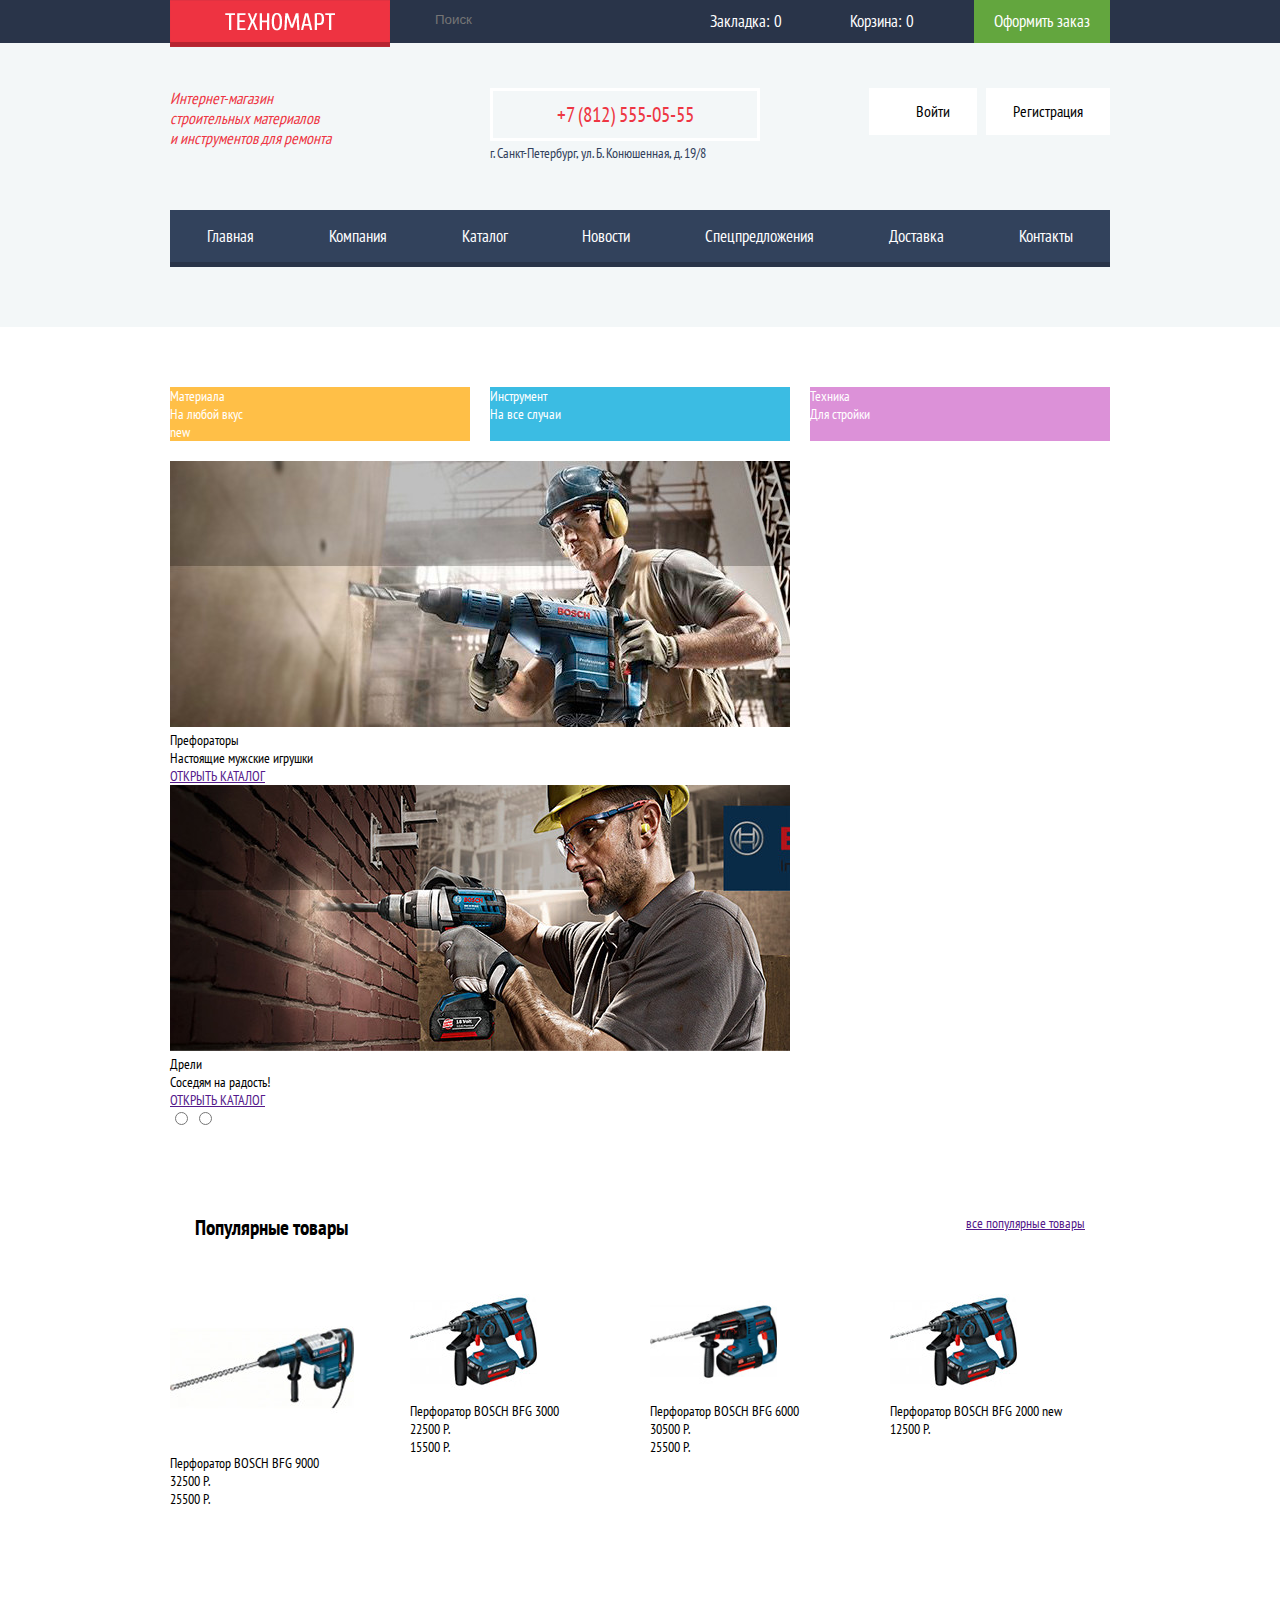
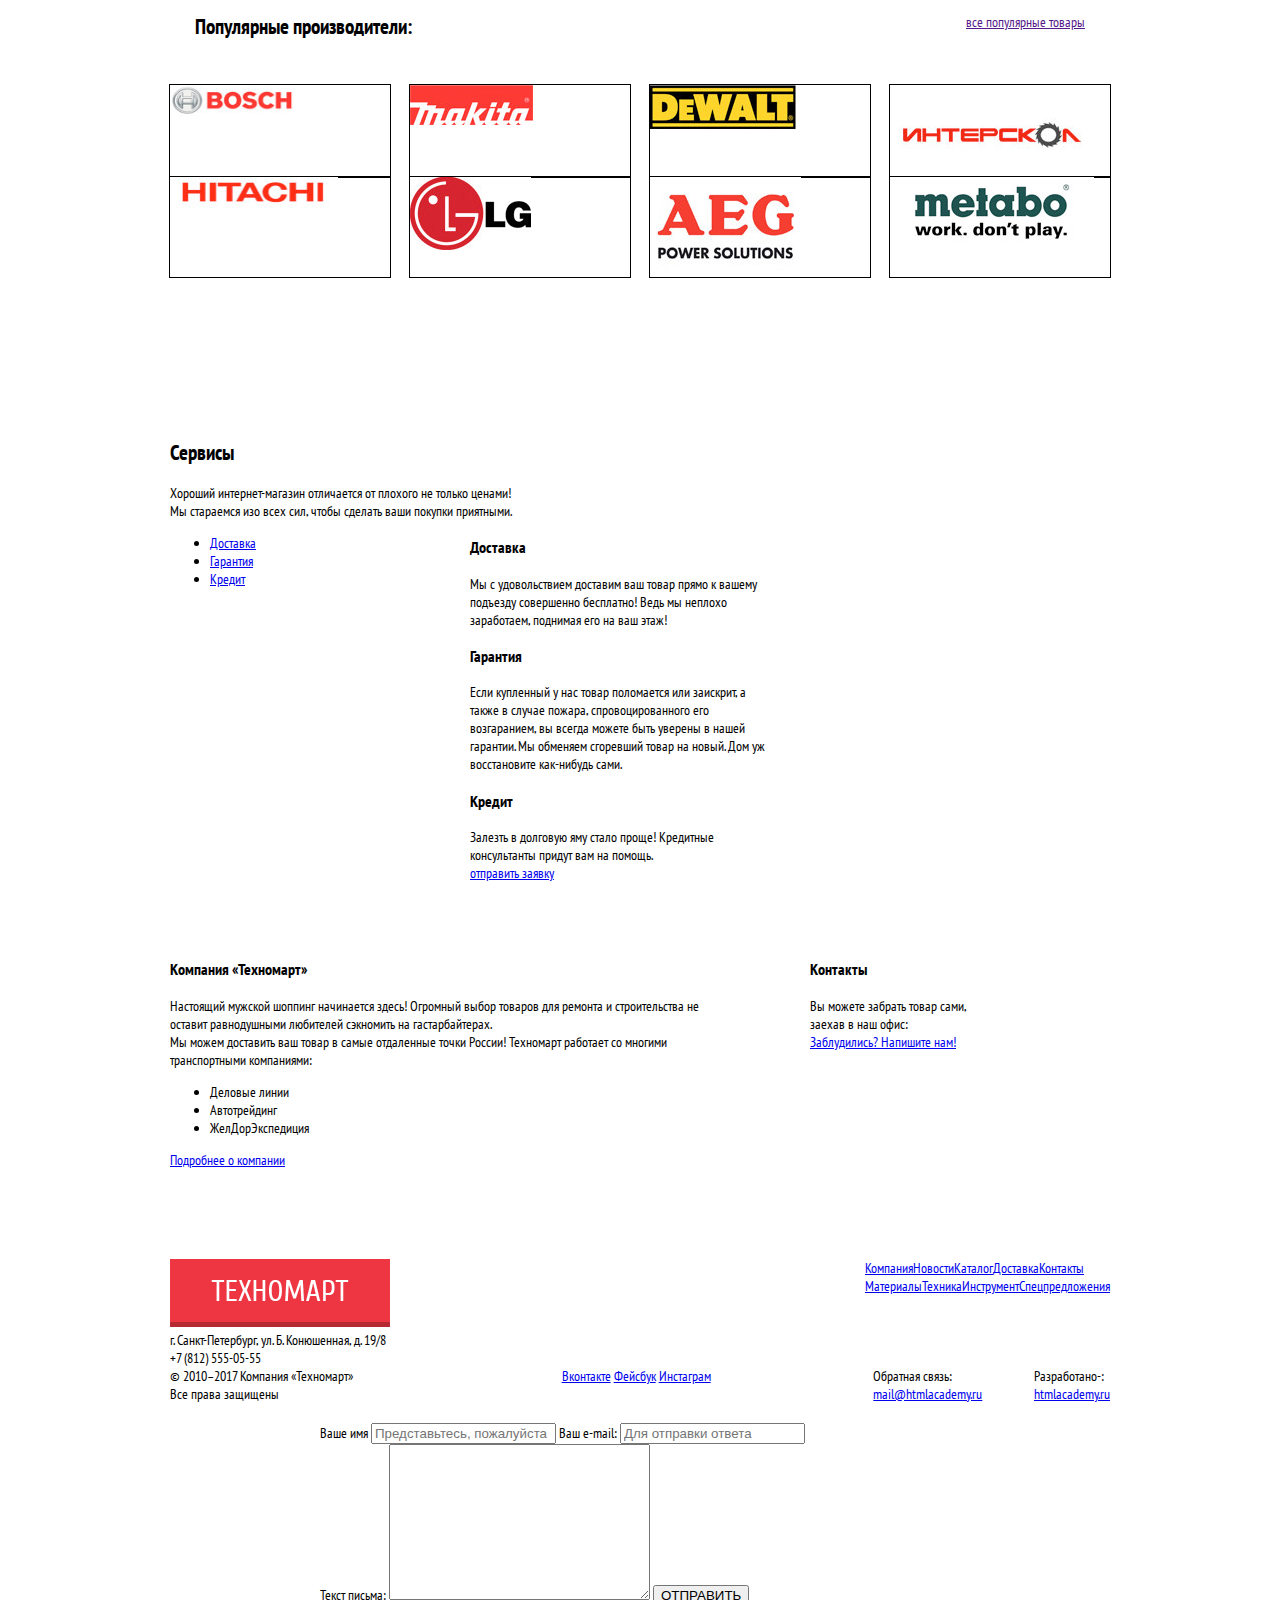
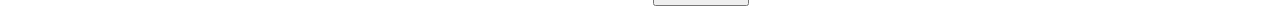
==== commit e738f920: "Сделал верстку" ====
--- a/tehnomart/index.html
+++ b/tehnomart/index.html
@@ -6,6 +6,7 @@
   <meta name="viewport" content="width=device-width, initial-scale=1.0">
   <meta http-equiv="X-UA-Compatible" content="ie=edge">
   <title>Техномарт</title>
+  <link href="https://fonts.googleapis.com/css?family=PT+Sans+Narrow:400,700&amp;subset=cyrillic" rel="stylesheet">
   <link rel="stylesheet" type="text/css" href="css/style.css">
 </head>
 
@@ -20,7 +21,7 @@
           <input type="search" placeholder="Поиск">
         </label>
         <div class="marker">Закладка: 0</div>
-        <div class="cart cart-empty">Корзина:0</div>
+        <div class="cart cart-empty">Корзина: 0</div>
         <div class="orders-btn">
           <a class="btn btn-success" href="#">Оформить заказ</a>
         </div>
@@ -38,8 +39,8 @@
           <span class="address">г. Санкт-Петербург, ул. Б. Конюшенная, д. 19/8</span>
         </div>
         <div class="user-block">
-          <a class="btn btn-signin" type="button">Войти</a>
-          <a class="btn" href="">Регистрация</a>
+          <a class="btn user-btn btn-signin" type="button">Войти</a>
+          <a class="btn btn-reg" href="">Регистрация</a>
         </div>
       </div>
     </div>
--- a/tehnomart/css/style.css
+++ b/tehnomart/css/style.css
@@ -5,7 +5,9 @@
 	margin: 0;
 }
 body{
-    -background: rgb(178, 177, 218);
+	margin: 0;
+	font-family: "PT Sans Narrow";
+	font-size: 14px;
 }
 section, div{
     -outline: 1px solid rgb(0, 0, 0);
@@ -18,7 +20,76 @@
 /*Шапка сайта*/
 .main-header{
 	padding-bottom: 60px;
-}
+	background: #f3f7f8;
+}
+.header-top{
+	background: #293449;
+	max-height: 43px;
+	color: #fff;
+	font-size: 17px;
+	font-family: "PT Sans Narrow";
+}
+.header-top .search{
+	position: relative;
+	margin-left: 20px;
+}
+.header-top .search::before{
+	content: "";
+	display: block;
+	width: 17px;
+	height: 17px;
+	background: url(/img/icon-search.png);
+	position: absolute;
+	top: 12px;
+}
+.header-top .search input{
+	background: transparent;
+	border: none;
+	color: #fff;
+	padding: 12px 25px;
+}
+.cart{
+
+}
+.marker{
+	padding: 10px 20px 10px 30px;
+	position: relative;
+}
+.marker::before{
+	content: "";
+	display: block;
+	width: 17px;
+	height: 17px;
+	background: url(/img/icon-bookmark.png) center no-repeat;
+	position: absolute;
+	left:0;
+	top: 13px;
+}
+.cart{
+	position: relative;
+}
+.cart::before{
+	content: "";
+	display: block;
+	width: 17px;
+	height: 17px;
+	background: url(/img/cart-icon.png) center no-repeat;
+	position: absolute;
+	left:0;
+	top: 13px;
+}
+.cart-empty{
+	padding: 10px 20px 10px 30px;;
+}
+.btn-success{
+	background: #63a63e;
+	padding: 11px 20px;
+    line-height: 43px;
+}
+a.btn-success{
+	color: #fff;
+	text-decoration: none;
+} 
 .header-container{
 	display: flex;
 	justify-content: space-between;
@@ -41,24 +112,87 @@
 }
 .orders-btn{
 	width: 150px;
+	text-align: right;
 }
 .italic-top{
 	width: 300px;
+	font-size: 16px;
+	color: #ee3643;
+	font-style: italic;
 }
 .header-contact{
 	width: 300px;
 }
+.header-contact .number{
+	border: 3px solid #fff;
+	width: 270px;
+	display: block;
+	font-size: 21px;
+	color: #ee3643;
+	text-align: center;
+	padding: 10px;
+	position: relative;
+}
+.header-contact.number::before{
+	content: "";
+	display: block;
+	width: 19px;
+	height: 19px;
+	background: url(/img/icon-phone.png) center no-repeat;
+	position: absolute;
+	left:15px;
+	top: 13px;
+}
+.header-contact .address{
+	width: 300px;
+	line-height: 24px;
+	color: #32425c;
+}
 .user-block{
 	width: 300px;
+	text-align: right;
+}
+.user-block a.btn{
+	background: #fff;
+	line-height: 19px;
+	padding: 14px 27px 14px 27px;
+	color: #000;
+	text-decoration: none;
+	font-size: 16px;
+	display: inline-block;
+
+}
+.user-block a.btn-signin{
+	padding-left: 47px;
+	margin-right: 6px;
+	position: relative;
+}
+.user-block a.btn-signin::before{
+	content: "";
+	display: block;
+	width: 20px;
+	height: 17px;
+	background: url(/img/icon-login.png) center no-repeat;
+	position: absolute;
+	left: 14px;
+    top: 15px;
 }
 .header-nav{
 	width: 100%;
+	background: #32425c;
+	padding: 1px 0;
+	border-bottom: 5px solid #293449;
 }
 .header-nav ul{
 	padding: 0;
 	display: flex;
 	justify-content: space-around;
 }
+.header-nav a{
+	color: #fff;
+	font-size: 17px;
+	text-decoration: none;
+}
 .header-bottom .header-nav li{
 	font-size: 14px;
 	display: inline-block;
@@ -73,6 +207,20 @@
 .properties-item{
 	width: 300px;
 	font-size: 14px;
+}
+.properties-item a{
+	text-decoration: none;
+	color: #fff;
+
+} 
+.properties-top .item-1{
+	background: #ffbf47;
+}
+.properties-top .item-2{
+	background: #3bbce3;
+}
+.properties-top .item-3{
+	background: #dc91d8;
 }
 .properties-bottom{
 	display: flex;
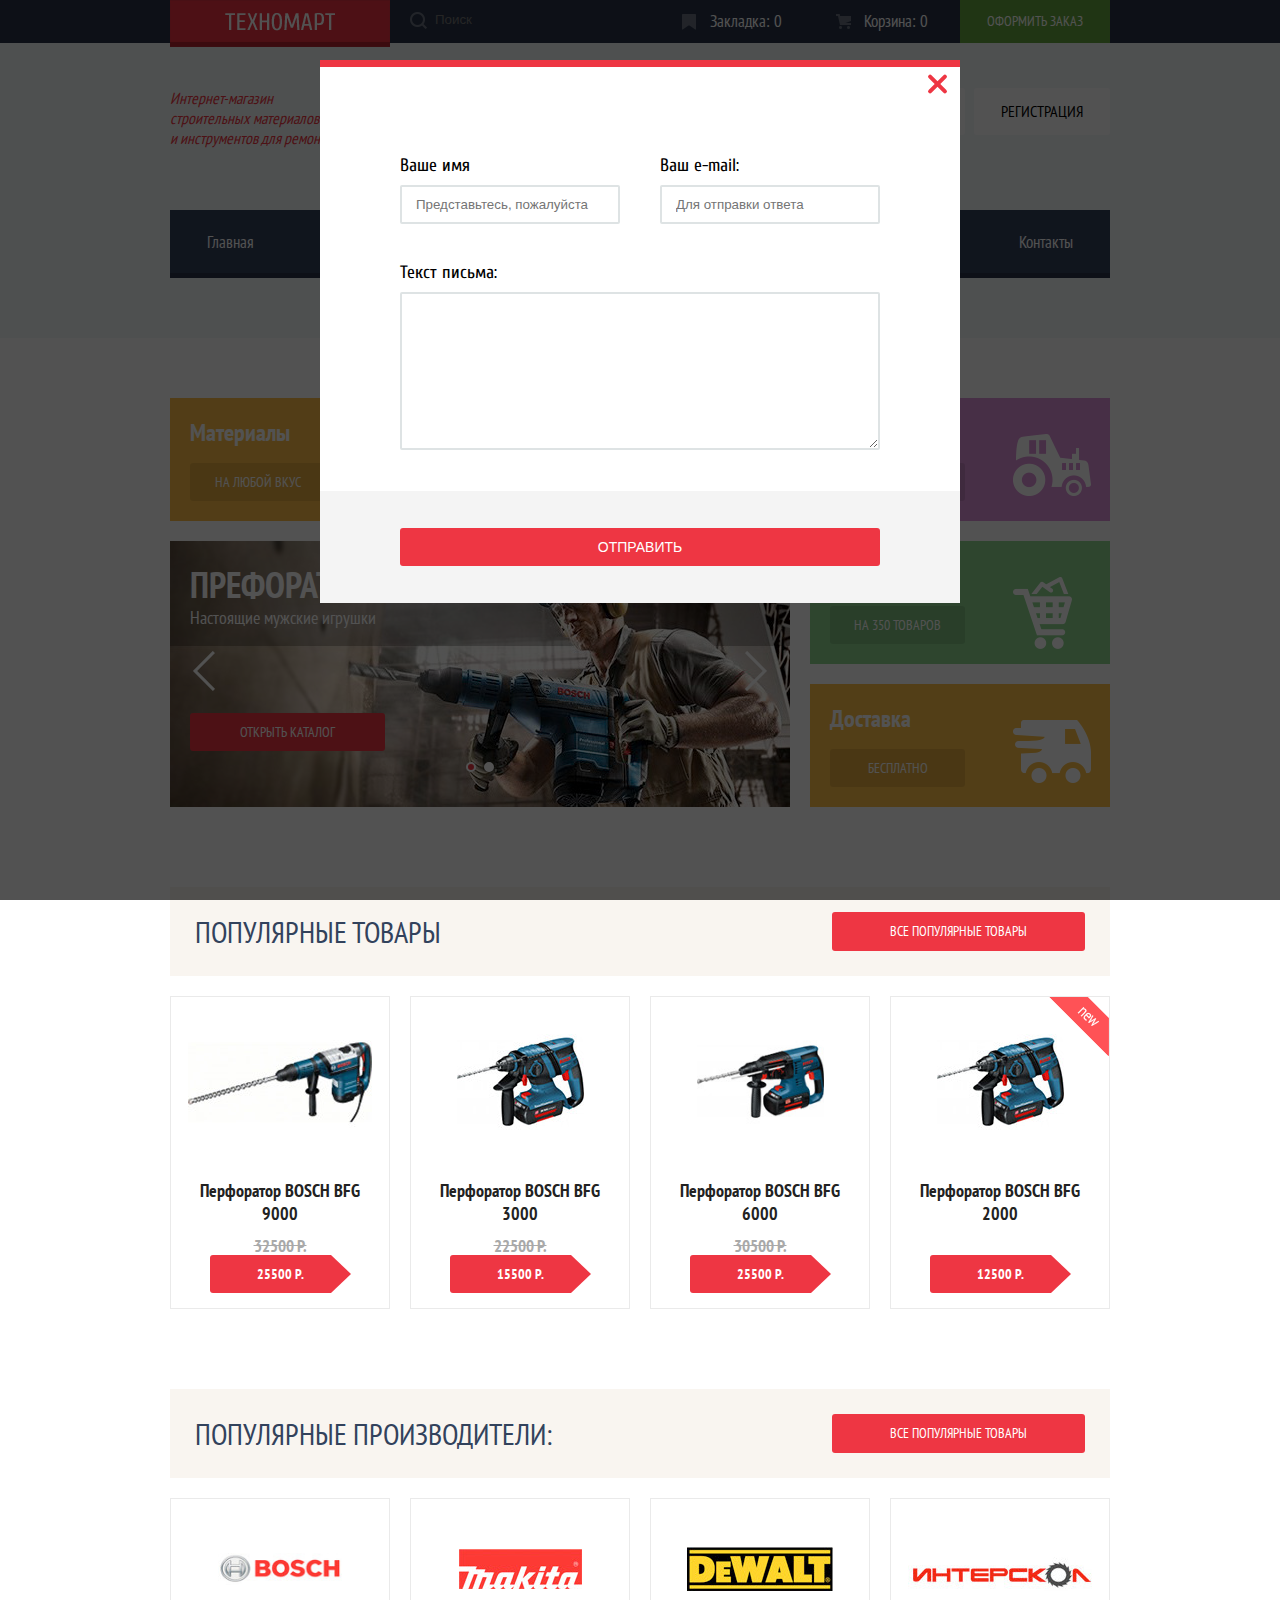
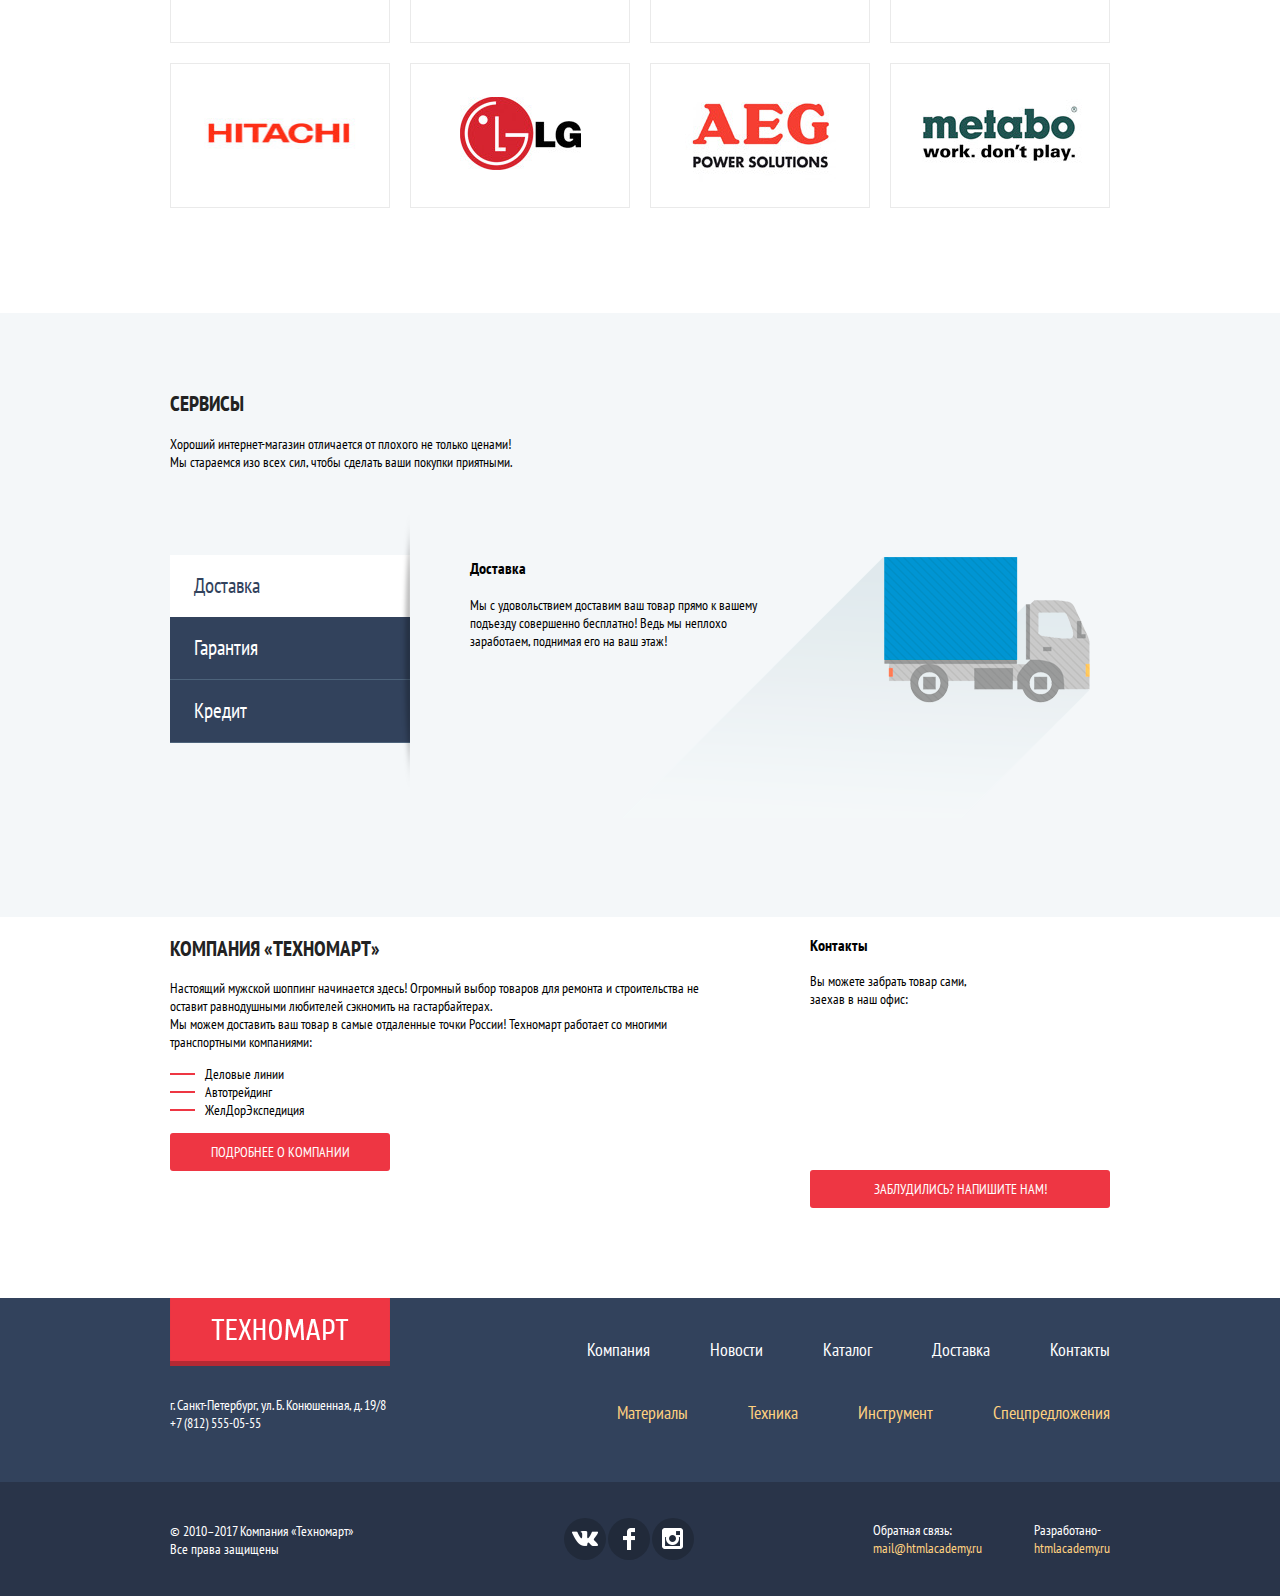
==== commit 2467d2bf: "Верстка макетов" ====
--- a/tehnomart/index.html
+++ b/tehnomart/index.html
@@ -7,7 +7,10 @@
   <meta http-equiv="X-UA-Compatible" content="ie=edge">
   <title>Техномарт</title>
   <link href="https://fonts.googleapis.com/css?family=PT+Sans+Narrow:400,700&amp;subset=cyrillic" rel="stylesheet">
+  <link href="https://fonts.googleapis.com/css?family=PT+Sans:400,400i,700,700i&amp;subset=cyrillic" rel="stylesheet">
+  <link href="https://fonts.googleapis.com/css?family=Cuprum:400,400i,700,700i&amp;subset=cyrillic" rel="stylesheet">
   <link rel="stylesheet" type="text/css" href="css/style.css">
+  <script src="https://ajax.googleapis.com/ajax/libs/jquery/2.2.4/jquery.min.js"></script>
 </head>
 
 <body>
@@ -80,7 +83,7 @@
         <div class="properties-top">
           <div class="properties-item item-1">
             <a href="#">
-              <div class="features-name">Материала</div>
+              <div class="features-name">Материалы</div>
               <div class="btn btn-prop">На любой вкус</div>
               <span class="new">new</span>
             </a>
@@ -101,39 +104,41 @@
         <div class="properties-bottom">
           <div class="slider">
             <div class="slide-list">
-              <div class="slide-item">
+              <input id="slide-1" type="radio" checked name="slider">
+              <input id="slide-2" type="radio" name="slider">
+              <div class="slide-item" id="slide-item-1">
                 <img src="img/slide-1.jpg" width="620" height="266" alt="Префораторы">
                 <div class="slide-caption">Префораторы</div>
                 <p>Настоящие мужские игрушки</p>
                 <a class="btn" href="">ОТКРЫТЬ КАТАЛОГ</a>
               </div>
-              <div class="slide-item">
+              <div class="slide-item" id="slide-item-2">
                 <img src="img/slide-2.jpg" width="620" height="266" alt="Дрели ">
                 <div class="slide-caption">Дрели </div>
                 <p>Соседям на радость!</p>
                 <a class="btn" href="">ОТКРЫТЬ КАТАЛОГ</a>
               </div>
+              <div class="slide-radio">
+                <label for="slide-1" class="btn-radio btn-radio-1"></label>
+                <label for="slide-2" class="btn-radio btn-radio-2"></label>
+              </div>
             </div>
             <div class="slide-control">
-              <div class="prev"></div>
-              <div class="next"></div>
-            </div>
-            <div class="slide-state">
-              <input type="radio" name="slider">
-              <input type="radio" name="slider">
+              <label for="slide-1" class="prev"></label>
+              <label for="slide-2" class="next"></label>
             </div>
           </div>
           <div class="properties-list">
             <div class="properties-item item-4">
               <a href="#">
-                <div class="features-name">Материалы</div>
-                <div class="btn btn-prop" href="">На любой вкус</div>
+                <div class="features-name">Скидки 50%</div>
+                <div class="btn btn-prop" href="">На 350 товаров</div>
               </a>
             </div>
             <div class="properties-item item-5">
               <a href="#">
-                <div class="features-name">Инструмент</div>
-                <a class="btn" href="">На все случаи</a>
+                <div class="features-name">Доставка</div>
+                <div class="btn btn-prop" href="">бесплатно</div>
               </a>
             </div>
           </div>
@@ -146,38 +151,60 @@
         </div>
         <div class="popular-product">
           <div class="product-item">
-            <figure>
-              <img src="img/pop-product-1.jpg" width="184" height="164" alt="Перфоратор BOSCH BFG 9000">
-            </figure>
-            <span class="product-name">Перфоратор BOSCH BFG 9000</span>
+            <a href="#">
+              <figure>
+                <img src="img/pop-product-1.jpg" width="184" height="164" alt="Перфоратор BOSCH BFG 9000">
+              </figure>
+              <span class="product-name">Перфоратор BOSCH BFG 9000</span>
+            </a>
             <p class="old-price">32500 Р.</p>
-            <p class="price">25500 Р.</p>
+            <p class="btn btn-price">25500 Р.</p>
+            <div class="product-hover">
+              <a class="btn btn-shop" href="#">Купить</a>
+              <button class="btn btn-mark" type="button">В закладки</button>
+            </div>
           </div>
           <div class="product-item">
-            <figure>
-              <img src="img/pop-product-2.jpg" width="127" height="112" alt="Перфоратор BOSCH BFG 3000">
-            </figure>
-            <span class="product-name">Перфоратор BOSCH BFG 3000</span>
-            <!-- сделай этот блок как на барбершопе -->
+            <a href="#">
+              <figure>
+                <img src="img/pop-product-2.jpg" width="127" height="112" alt="Перфоратор BOSCH BFG 3000">
+              </figure>
+              <span class="product-name">Перфоратор BOSCH BFG 3000</span>
+            </a>
             <p class="old-price">22500 Р.</p>
-            <p class="price">15500 Р.</p>
-            <!-- прайсы добавь в родителя -->
+            <p class="btn btn-price">15500 Р.</p>
+            <div class="product-hover">
+              <a class="btn btn-shop" href="#">Купить</a>
+              <button class="btn btn-mark" type="button">В закладки</button>
+            </div>
           </div>
           <div class="product-item">
-            <figure>
-              <img src="img/pop-product-3.jpg" width="127" height="112" alt="Перфоратор BOSCH BFG 6000">
-            </figure>
-            <span class="product-name">Перфоратор BOSCH BFG 6000</span>
+            <a href="#">
+              <figure>
+                <img src="img/pop-product-3.jpg" width="127" height="112" alt="Перфоратор BOSCH BFG 6000">
+              </figure>
+              <span class="product-name">Перфоратор BOSCH BFG 6000</span>
+            </a>
             <p class="old-price">30500 Р.</p>
-            <p class="price">25500 Р.</p>
+            <p class="btn btn-price">25500 Р.</p>
+            <div class="product-hover">
+              <a class="btn btn-shop" href="#">Купить</a>
+              <button class="btn btn-mark" type="button">В закладки</button>
+            </div>
           </div>
           <div class="product-item">
-            <figure>
-              <img src="img/pop-product-4.jpg" width="127" height="112" alt="Перфоратор BOSCH BFG 2000">
-            </figure>
-            <span class="product-name">Перфоратор BOSCH BFG 2000</span>
+            <a href="#">
+              <figure>
+                <img src="img/pop-product-4.jpg" width="127" height="112" alt="Перфоратор BOSCH BFG 2000">
+              </figure>
+              <span class="product-name">Перфоратор BOSCH BFG 2000</span>
+            </a>
+            <p class="btn btn-price">12500 Р.</p>
+            <div class="product-hover">
+              <a class="btn btn-shop" href="#">Купить</a>
+              <button class="btn btn-mark" type="button">В закладки</button>
+            </div>
             <span class="new">new</span>
-            <p class="price">12500 Р.</p>
           </div>
         </div>
       </section>
@@ -229,76 +256,87 @@
           </a>
         </div>
       </section>
-      <section class="service">
+    </div>
+    <section class="service">
+      <div class="container">
         <h2>Сервисы</h2>
         <p>Хороший интернет-магазин отличается от плохого не только ценами!
           <br> Мы стараемся изо всех сил, чтобы сделать ваши покупки приятными.</p>
         <div class="tabs">
+          <input type="radio" checked name="service" id="service-1">
+          <input type="radio" name="service" id="service-2">
+          <input type="radio" name="service" id="service-3">
           <ul class="tabs-nav tabs-service">
             <li>
-              <a class="active" href="#tab-1">Доставка</a>
-            </li>
-            <li>
-              <a href="#tab-2">Гарантия</a>
-            </li>
-            <li>
-              <a href="#tab-3">Кредит</a>
+              <label for="service-1">Доставка</label>
+            </li>
+            <li>
+              <label for="service-2">Гарантия</label>
+            </li>
+            <li>
+              <label for="service-3">Кредит</label>
             </li>
           </ul>
           <div class="tab-container sevice-list">
-            <div class="service-item delivery" id="tab-1">
-              <h3>Доставка</h3>
-              <p>
-                Мы с удовольствием доставим ваш товар прямо к вашему подъезду совершенно бесплатно! Ведь мы неплохо заработаем, поднимая
-                его на ваш этаж!
-              </p>
-            </div>
-            <div class="service-item guarantee" id="tab-2">
-              <h3>Гарантия</h3>
-              <p>
-                Если купленный у нас товар поломается или заискрит, а также в случае пожара, спровоцированного его возгаранием, вы всегда
-                можете быть уверены в нашей гарантии. Мы обменяем сгоревший товар на новый. Дом уж восстановите как-нибудь
-                сами.
-              </p>
-            </div>
-            <div class="service-item credit" id="tab-3">
-              <h3>Кредит</h3>
-              <p>
-                Залезть в долговую яму стало проще! Кредитные консультанты придут вам на помощь.
-              </p>
-              <a href="#" class="btn">отправить заявку</a>
-            </div>
-          </div>
-        </div>
-      </section>
-      <section class="information">
-        <div class="about-us">
-          <h3>Компания «Техномарт»</h3>
-          <p> Настоящий мужской шоппинг начинается здесь! Огромный выбор товаров для ремонта и строительства не оставит равнодушными
-            любителей сэкномить на гастарбайтерах.
-          </p>
-          <p>
-            Мы можем доставить ваш товар в самые отдаленные точки России! Техномарт работает со многими транспортными компаниями:
-          </p>
-          <ul class="list-service">
-            <li>Деловые линии</li>
-            <li>Автотрейдинг</li>
-            <li>ЖелДорЭкспедиция</li>
-          </ul>
-          <a href="#" class="btn">Подробнее о компании</a>
-        </div>
-        <div class="contact">
-          <h3>Контакты</h3>
-          <p>Вы можете забрать товар сами,
-            <br> заехав в наш офис:
-          </p>
-          <div class="map">
-            <a href="#"></a>
-          </div>
-          <a href="#" class="btn">Заблудились? Напишите нам!</a>
-        </div>
-      </section>
-    </div>
+            <div class="service-item" id="tab-1">
+              <div class="delivery">
+                <h3>Доставка</h3>
+                <p>
+                  Мы с удовольствием доставим ваш товар прямо к вашему подъезду совершенно бесплатно! Ведь мы неплохо заработаем, поднимая
+                  его на ваш этаж!
+                </p>
+              </div>
+            </div>
+            <div class="service-item" id="tab-2">
+              <div class="guarante">
+                <h3>Гарантия</h3>
+                <p>
+                  Если купленный у нас товар поломается или заискрит, а также в случае пожара, спровоцированного его возгаранием, вы всегда
+                  можете быть уверены в нашей гарантии. Мы обменяем сгоревший товар на новый. Дом уж восстановите как-нибудь
+                  сами.
+                </p>
+              </div>
+            </div>
+            <div class="service-item" id="tab-3">
+              <div class="credit">
+                <h3>Кредит</h3>
+                <p>
+                  Залезть в долговую яму стало проще! Кредитные консультанты придут вам на помощь.
+                </p>
+                <a href="#" class="btn">отправить заявку</a>
+              </div>
+            </div>
+          </div>
+        </div>
+      </div>
+    </section>
+    <section class="information container">
+      <div class="about-us">
+        <h2>Компания «Техномарт»</h2>
+        <p> Настоящий мужской шоппинг начинается здесь! Огромный выбор товаров для ремонта и строительства не оставит равнодушными
+          любителей сэкномить на гастарбайтерах.
+        </p>
+        <p>
+          Мы можем доставить ваш товар в самые отдаленные точки России! Техномарт работает со многими транспортными компаниями:
+        </p>
+        <ul class="list-service">
+          <li>Деловые линии</li>
+          <li>Автотрейдинг</li>
+          <li>ЖелДорЭкспедиция</li>
+        </ul>
+        <a href="#" class="btn">Подробнее о компании</a>
+      </div>
+      <div class="contact">
+        <h3>Контакты</h3>
+        <p>Вы можете забрать товар сами,
+          <br> заехав в наш офис:
+        </p>
+        <div class="map">
+          <iframe src="https://yandex.ru/map-widget/v1/-/CBaj6BCYpC" width="300" height="158" frameborder="0"></iframe>
+        </div>
+        <a href="#" class="btn">Заблудились? Напишите нам!</a>
+      </div>
+    </section>
 
   </main>
   <footer class="main-footer">
@@ -333,8 +371,8 @@
               </li>
             </ul>
           </nav>
-          <nav>
-            <ul class="nav-footer-2">
+          <nav class="nav-footer-2">
+            <ul>
               <li>
                 <a href="#">Материалы</a>
               </li>
@@ -368,8 +406,8 @@
           <a href="mailto:mail@htmlacademy.ru"> mail@htmlacademy.ru</a>
         </div>
         <div class="footer-developer">
-          <p>Разработано-:</p>
-          <a class="btn" href="https://htmlacademy.ru">htmlacademy.ru</a>
+          <p>Разработано-</p>
+          <a class="" href="https://htmlacademy.ru">htmlacademy.ru</a>
         </div>
 
       </div>
@@ -377,23 +415,42 @@
   </footer>
   <div class="popup map">
   </div>
-  <div class="feadback poupup">
-    <form action="index.html">
-      <div class="label-group">
-        <label>Ваше имя
-          <input type="text" placeholder="Представьтесь, пожалуйста">
-        </label>
-        <label>Ваш e-mail:
-          <input type="email" placeholder="Для отправки ответа">
-        </label>
-      </div>
-      <label>
-        Текст письма:
-        <textarea name="message" id="message" cols="30" rows="10"></textarea>
-      </label>
-      <button class="btn" type="submit">ОТПРАВИТЬ</button>
-    </form>
+  <div class="bg-popup">
+      <div class="feadback poupup">
+          <form action="index.html">
+            <div class="input-block">
+                <div class="label-block">
+                    <div class="label-group">
+                        <label>Ваше имя</label>
+                        <input type="text" placeholder="Представьтесь, пожалуйста">
+                    </div>
+                    <div class="label-group">
+                        <label>Ваш e-mail:</label>
+                        <input type="email" placeholder="Для отправки ответа">
+                    </div>
+                  </div>
+                  <label>
+                    Текст письма:
+                  </label>
+                  <textarea name="message" id="message" cols="30" rows="10"></textarea>
+            </div>
+           
+            <div class="btn-bottom">
+                <button class="btn" type="submit">ОТПРАВИТЬ</button>
+            </div>
+            <button class="close" type="button">Закрыть</button>
+          </form>
+        </div>
   </div>
+  <script>
+      $(document).ready(function(){
+        $(".close").click(function(){
+          $(".bg-popup").css("display","none");
+        })
+        $(".user-block").click(function(){
+          $(".bg-popup").css("display","block");
+        })
+      });
+    </script>
 </body>
-
 </html>--- a/tehnomart/css/style.css
+++ b/tehnomart/css/style.css
@@ -38,7 +38,7 @@
 	display: block;
 	width: 17px;
 	height: 17px;
-	background: url(/img/icon-search.png);
+	background: url(../img/icon-search.png);
 	position: absolute;
 	top: 12px;
 }
@@ -48,9 +48,7 @@
 	color: #fff;
 	padding: 12px 25px;
 }
-.cart{
 
-}
 .marker{
 	padding: 10px 20px 10px 30px;
 	position: relative;
@@ -60,31 +58,36 @@
 	display: block;
 	width: 17px;
 	height: 17px;
-	background: url(/img/icon-bookmark.png) center no-repeat;
+	background: url(../img/icon-bookmark.png) center no-repeat;
 	position: absolute;
 	left:0;
 	top: 13px;
 }
 .cart{
 	position: relative;
+	padding: 10px 25px 10px 44px;
+    background: #ee3643;
+    max-height: 43px;
 }
 .cart::before{
 	content: "";
 	display: block;
 	width: 17px;
 	height: 17px;
-	background: url(/img/cart-icon.png) center no-repeat;
-	position: absolute;
-	left:0;
+	background: url(../img/cart-icon.png) center no-repeat;
+	position: absolute;
+	left:15px;
 	top: 13px;
 }
 .cart-empty{
-	padding: 10px 20px 10px 30px;;
-}
-.btn-success{
+	padding: 10px 25px 10px 44px;
+	background: transparent;
+}
+.header-top .btn-success{
 	background: #63a63e;
 	padding: 11px 20px;
-    line-height: 43px;
+	line-height: 21px;
+	border-radius: 0;
 }
 a.btn-success{
 	color: #fff;
@@ -138,7 +141,7 @@
 	display: block;
 	width: 19px;
 	height: 19px;
-	background: url(/img/icon-phone.png) center no-repeat;
+	background: url(../img/icon-phone.png) center no-repeat;
 	position: absolute;
 	left:15px;
 	top: 13px;
@@ -162,6 +165,37 @@
 	display: inline-block;
 
 }
+.user-name a, .btn-signout{
+	display: inline-block;
+    border: none;
+    background: #fff url(../img/icon-logout.png) no-repeat 0 50%;
+    width: 32px;
+    height: 51px;
+    vertical-align: bottom;
+    margin-left: -4px;
+    border-radius: 3px;
+    outline: none;
+    cursor: pointer;
+	
+
+}
+.user-name a.btn-user{
+	width: 260px;
+	text-align: right;
+	position: relative;
+	font-size: 21px;
+	text-transform: none;
+}
+.user-name a.btn-user::before{
+	content: "";
+	display: block;
+	width: 20px;
+	height: 20px;
+	background: url(../img/icon-user.png) no-repeat center;
+	top: 15px;
+	position: absolute;
+
+}
 .user-block a.btn-signin{
 	padding-left: 47px;
 	margin-right: 6px;
@@ -172,10 +206,37 @@
 	display: block;
 	width: 20px;
 	height: 17px;
-	background: url(/img/icon-login.png) center no-repeat;
+	background: url(../img/icon-login.png) center no-repeat;
 	position: absolute;
 	left: 14px;
     top: 15px;
+}
+.user-orders{
+text-align: left;
+margin-top: 10px;
+margin-left: 20px;
+}
+.user-orders a{
+	color: #32425c;
+	font-family: "Cuprum";
+	font-size: 16px;
+	line-height: 18px;
+}
+.user-orders a:nth-child(2){
+	padding-left: 30px;
+	position: relative;
+}
+.user-orders a:nth-child(2)::before{
+	content: "";
+	display: block;
+	width: 5px;
+	height: 5px;
+	border-radius: 50%;
+	background: #32425c;
+	position: absolute;
+	top:7px;
+	left: 12px;
+
 }
 .header-nav{
 	width: 100%;
@@ -187,16 +248,29 @@
 	padding: 0;
 	display: flex;
 	justify-content: space-around;
+	margin: 0;
+	margin-bottom: -1px;
 }
 .header-nav a{
+	display: inline-block;
 	color: #fff;
 	font-size: 17px;
 	text-decoration: none;
 }
+.header-nav li a{
+	padding: 20px 36px;
+}
 .header-bottom .header-nav li{
 	font-size: 14px;
 	display: inline-block;
 }
+.header-nav li a:hover{
+	background: #293449;
+}
+.header-nav li a:active{
+	background: #1d2739;
+	color:#a1a4a8;
+}
 /*Содержимое сайта*/
 .properties-top{
 	display: flex;
@@ -207,20 +281,154 @@
 .properties-item{
 	width: 300px;
 	font-size: 14px;
+	padding: 20px 20px;
+	position: relative;
+}
+.new{
+	position: absolute;
+	font-size: 0;
+	width: 60px;
+	height: 60px;
+	top: -1px;
+	right: 0;
+	background: url(../img/new.png) center no-repeat;
 }
 .properties-item a{
 	text-decoration: none;
 	color: #fff;
-
+}
+.properties-item .btn-prop{
+	background: rgba(0,0,0,0.1);
+    width: 135px;
+    text-align: center;
+    text-transform: uppercase;
+    border-radius: 3px;
 } 
+.properties-item .btn-prop:hover{
+	background: rgba(0,0,0,0.3);
+}
+.properties-item .btn-prop:active{
+	background: rgba(0,0,0,0.5);
+}
+.features-name{
+	line-height: 30px;
+	font-size: 24px;
+	font-weight: bold;
+	margin-bottom: 15px;
+}
 .properties-top .item-1{
-	background: #ffbf47;
+	background: #ffbf47 url(../img/pail.png) no-repeat;
+	background-position: 203px 36px;
 }
 .properties-top .item-2{
-	background: #3bbce3;
+	background: #3bbce3 url(../img/drill.png) no-repeat;
+	background-position: 203px 36px
 }
 .properties-top .item-3{
-	background: #dc91d8;
+	background: #dc91d8 url(../img/tractor.png) no-repeat;
+	background-position: 203px 36px
+}
+.properties-list .item-4{
+	background: #8ed78f url(../img/cart.png) no-repeat;
+	background-position: 203px 36px
+}
+.properties-list .item-5{
+	background: #ffc047 url(../img/car.png) no-repeat;
+	background-position: 203px 36px
+}
+.slider {
+	position: relative;
+}
+.slide-item {
+	position: relative;
+	display: none;
+}
+label.btn-radio{
+	border: 2px solid #ffffff;
+	background: #fff;
+    width: 10px;
+    height: 10px;
+    border-radius: 50%;
+    margin: 4px;
+	display: inline-block;
+}
+#slide-1:checked ~  #slide-item-1,
+#slide-2:checked ~  #slide-item-2 {
+  display: block;
+}
+#slide-1:checked ~ .slide-radio .btn-radio-1,
+#slide-2:checked ~ .slide-radio .btn-radio-2 {
+  background: #ee3643;
+}
+.slide-list{
+	position: relative;
+}
+.slide-caption{
+	position: absolute;
+	font-size: 36px;
+	font-weight: 700;
+	color: #fff;
+	top: 20px;
+	left: 20px;
+	text-transform: uppercase;
+}
+.slide-item p{
+	color: #fff;
+	font-size: 18px;
+	line-height: 24px;
+	position: absolute;
+	top: 65px;
+	left: 20px;
+}
+.slide-control label{
+	display: block;
+}
+.slider input[type="radio"]{
+	display: none;
+}
+.slide-radio{
+	position: absolute;
+	display: flex;
+    bottom: 35px;
+    justify-content: center;
+    width: 100%;
+}
+.prev,.next{
+	width: 22px;
+	height: 40px;
+	position: absolute;
+	top:110px;
+	cursor: pointer;
+}
+.prev{
+	background: url(../img/left.png);
+	left: 23px;
+}
+.next{
+	background: url(../img/right.png);
+	right: 23px;
+}
+.btn{
+	background: #ee3643;
+	color: #fff;
+	text-transform: uppercase;
+	text-decoration: none;
+	line-height: 24px;
+	padding: 7px 10px;
+	font-size: 14px;
+	border-radius: 3px;
+	display: block; 
+	text-align: center;
+}
+.slide-item .btn{
+	width: 195px;
+	position: absolute;
+	bottom: 60px;
+    left: 20px;
+	
+}
+.slide-item .btn:hover, .slide-item .btn:active {
+	background: #ca2c37;
 }
 .properties-bottom{
 	display: flex;
@@ -231,7 +439,15 @@
 	justify-content: space-between;
 	margin-top: 60px;
 	margin-bottom: 20px;
+	padding: 25px;
+	background: #f9f5f0;
 }	
+.popular-type h2{
+	font-size: 30px;
+	color: #32425c;
+	font-weight: normal;
+	text-transform: uppercase;
+}
 .slider{
 	width: 620px;
 }
@@ -241,14 +457,117 @@
 .properties-list .properties-item{
 	margin-bottom: 20px;
 }
-.popular-type{
-	padding: 25px;
+.popular-type .btn{
+	width: 253px;
 }
 .popular-type h2{
 	margin: 0;
 }
 .product-item{
 	width: 220px;
+	margin-bottom: 20px;
+	position: relative;
+	border: 1px solid #eaeaea;
+	font-weight: bold;
+	display: flex;
+    flex-direction: column;
+    justify-content: space-between;
+}
+.product-item:hover{
+	box-shadow: 0 10px 25px rgba(41, 52, 73, 0.5);
+}
+.product-item a{
+	text-decoration: none;
+}
+.product-item figure{
+	font-size: 0;
+	height: 170px;
+	display: flex;
+	justify-content: center;
+	align-items: center;
+}
+.product-item .btn{
+	width: 140px;
+	margin: 0 auto;
+	position: relative;
+	margin-bottom: 15px;
+}
+.product-item .btn::after{
+	display: block;
+	content: "";
+	border: 19px solid #fff;
+    border-left: 20px solid #ee3643;
+    position: absolute;
+    top: 0;
+    right: -20px;
+}
+.product-item:hover .product-hover{
+	display: block;
+}
+.product-hover{
+	padding: 45px 42px 20px 42px;;
+    background: rgb(255, 255, 255);
+    position: absolute;
+	width: 100%;
+	display: none;
+}
+.product-hover .btn-shop:after, .product-hover .btn-mark:after {
+ display: none;
+}
+.product-hover .btn-shop{
+	background: #63a63e;
+	width: 135px;
+	position: relative;
+	padding: 6px 10px;
+	border-bottom: 3px solid #367315; 
+} 
+.product-hover .btn-shop:hover{
+	background: #5fbb2d;
+	border-bottom: 3px solid #367315; 
+}
+.product-hover .btn-shop:active{
+	background:  #367315; 
+}
+.product-hover .btn-mark{
+	border: 3px solid #63a63e; 
+	padding: 4px 10px;
+	background: #fff;
+	color: #32425c;
+	width: 135px;
+}
+.product-hover .btn-mark:hover{
+	border: 3px solid #32425c; 
+}
+.product-hover .btn-mark:active{
+	border: 3px solid #c1c6ce; 
+	color: #d0d2d6;
+	outline: none;
+}
+.btn-shop::before{
+	content: "";
+	display: block;
+	width: 15px;
+	height: 15px;
+	background: url(../img/cart-icon.png);
+	position: absolute;
+	left: 16px;
+    top: 11px;
+}
+.old-price{
+	color: #a9a9a9;
+	font-size: 17px;
+	line-height: 18px;
+	text-align: center;
+	text-decoration: line-through;
+}
+.product-name{
+	color: #222;
+	font-size: 18px;
+	text-decoration: none;
+	display: block;
+    padding: 12px;
+    text-align: center;
+
 }
 .popular-product{
 	display: flex;
@@ -256,7 +575,22 @@
 }
 .brands-item{
 	width: 220px;
-	outline: 1px solid #000;
+	height: 145px;
+	margin-right: 20px;
+	margin-bottom: 20px;
+	border: 1px solid #eaeaea;
+	justify-content: center;
+	align-items: center;
+	display: flex;
+	justify-content: center;
+    align-items: center;
+}
+.brands-item:hover{
+	box-shadow: 0 10px 25px rgba(41, 52, 73, 0.5);
+}
+.brands-item:active{
+	box-shadow: 0 4px 10px rgba(41, 52, 73, 0.5);
+	opacity: 0.7;
 }
 .brands-list{
 	display: flex;
@@ -269,40 +603,313 @@
 }
 .service{
 	padding: 60px 0;
+	background: #f4f7f9;
+}
+.service h2, .about-us h2{
+	text-transform: uppercase;
+	color: #222;
+}
+.service-item{
+	display: none;
+	width: 620px;
+    height: 300px;
+}
+#service-1:checked ~  .tab-container #tab-1,
+#service-2:checked ~  .tab-container #tab-2,
+#service-3:checked ~  .tab-container #tab-3{
+  display: block;
 }
 .tabs{
 	display: flex;
+	margin-top: 70px;
+}
+.tabs input[type="radio"]{
+	display: none;
 }
 .tabs-nav{
 	width: 240px;
 	margin-right: 60px;
-}
-.tab-container{
+	list-style: none;
+	padding: 0;
+	position: relative;
+}
+.tabs-nav::after{
+	content: "";
+	display: block;
+	position: absolute;
+	width: 10px;
+    height: 272px;
+    background: url(../img/service-shadow.png) no-repeat;
+    top: -40px;
+	right: 0;
+}
+.tabs-nav label{
+	color: #fff;
+	cursor: pointer;
+	background: #32425c;
+	display: block;
+	width: 240px;
+	font-size: 21px;
+	line-height: 30px;
+	padding: 16px 24px;
+	border-bottom: 1px solid #4d637b;
+}
+#service-1:checked ~  .tabs-nav label[for="service-1"],
+#service-2:checked ~  .tabs-nav label[for="service-2"],
+#service-3:checked ~  .tabs-nav label[for="service-3"]{
+  background: #fff;
+  color: #32425c;
+  border: none;
+}
+.tabs-nav label:hover{
+	background: #293449;
+}
+.delivery, .guarante, .credit{
 	width: 300px;
 }
+#tab-1{
+	background: url(../img/service-1.png) no-repeat;
+    background-position-x: 100%;
+}
+#tab-2{
+	background: url(../img/service-2.png) no-repeat;
+    background-position-x: 100%;
+}
+#tab-3{
+	background: url(../img/service-3.png) no-repeat;
+    background-position-x: 100%;
+}
+#tab-3 .btn{
+	width: 195px;
+}
 .information{
 	display: flex;
 	justify-content: space-between;
+	margin-bottom: 90px;
 }
 .about-us{
 	width: 540px;
 }
+.about-us .btn{
+	width: 220px;
+}
+.list-service{
+	list-style: none;
+	padding: 0;
+}
+.list-service li{
+	padding-left: 35px;
+	position: relative;
+}
+.list-service li::before{
+	content: "";
+	display: block;
+	width: 25px;
+	height: 2px;
+	background: #ee3643;
+	left: 0;
+	top: 8px;
+	position: absolute;
+}
 .contact{
 	width: 300px;
 }
 .breadcrumbs{
 	font-size: 0;
+	padding: 0;
+	text-transform: uppercase;
+	margin: 22px 0;
 }
 .breadcrumbs li{
 	display: inline-block;
-	font-size: 14px;
+	font-size: 13px;
+	line-height: 18px;
+	padding-left:43px;
+	position: relative;
+}
+.breadcrumbs li a{
+	color: #000;
+	text-decoration: none;
+	cursor: pointer;
+}
+.breadcrumbs li::before{
+	content: "";
+	display: block;
+	width: 8px;
+	height: 12px;
+	background: url(../img/icon-right-small.png);
+	position: absolute;
+	top: 3px;
+    left: 22px;
+}
+.breadcrumbs li:first-child{
+	padding: 0;
+	width: 14px;
+	height: 12px;
+	background: url(../img/icon-home.png);
+}
+.breadcrumbs li:first-child::before{
+	display: none;
+}
+.tool-name{
+	background: #f2f6f8;
+	padding: 30px;
 }
 .filter{
 	width: 220px;
+	text-transform: uppercase;
+}
+.filter span{
+	background: #f7f3ec;
+	margin: 20px 0;
+	margin-bottom: 11px;
+	display: block;
+	font-size: 13px;
+	line-height: 18px;
+	font-family: "PT Sans";
+	padding: 10px 18px;
+	text-transform: uppercase;
+}
+.filter legend{
+	font-size: 17px;
+	line-height: 30px;
+	font-weight: bold;
+	letter-spacing: 1.6px;
+	padding: 0;
+	margin-bottom: 14px;
 }
 .filter label{
 	display: block;	
 }
+.filter fieldset{
+	padding: 0;
+	border: none;
+	margin: 0;
+}
+.range-filter {
+	width: 220px;
+	margin-bottom: 11px;
+}  
+.range-controls {
+	position: relative;
+	height: 80px;
+	padding-top: 39px;
+	padding-right: 20px;
+	padding-left: 20px;
+	margin-bottom: 10px;
+	border-radius: 0 0 5px 5px;
+	background: #f7f3ec;
+} 
+.range-controls .scale {
+	height: 2px;
+	background: #d7dcde;
+}
+.range-controls .bar {
+	width: 70%;
+	height: 2px;
+	background: #00ca74;
+}
+.range-controls .toggle {
+	position: absolute;
+	top: 30px;
+	left: 0px;
+	width: 4px;
+	height: 4px;
+	cursor: pointer;
+	border: 8px solid #fff;
+	border-radius: 50%;
+	background: #ababab;
+	box-shadow: 0 2px 1px 0 #cfcfcf;
+}
+.range-controls .toggle-min {
+	left: 50px;
+}
+.range-controls .toggle-max {
+	left: 110px;
+}
+.price-controls {
+font-size: 0;
+}
+.price-controls label {
+	font-size: 17px;
+	display: inline-block;
+	width: 50%;
+}
+.max-price {
+	text-align: right;
+}
+.price-controls input {
+	font-size: 17px;
+	width: 95px;
+	font-size: "PT Sans";
+	padding: 8px 10px;
+	text-align: center;
+	color: #283136;
+	border: none;
+	border-radius: 3px;
+	background: #f7f3ec;
+}
+.hr{
+	width: 100%;
+	background: #e5e5e5;
+	height: 1px;
+	margin: 15px 0 16px 0px;
+}
+.f-brands input, .f-battery input {
+	display: none;
+}
+.f-brands label, .f-battery label{
+	padding: 13px 0 7px 33px;
+	font-family: "PT Sans";
+	font-size: 15px;
+	line-height: 20px;
+	position: relative;
+}
+.f-brands label::before{
+	content: "";
+	position: absolute;
+	display: block;
+	width: 20px;
+	height: 20px;
+	border: 2px solid #c5c5c5;
+	border-radius: 2px;
+	left: -1px;
+    top: 11px;
+}
+.f-brands label:first-of-type{
+	padding-top: 0;
+}
+.f-brands label:first-of-type::before{
+	top:-1px;
+}
+.f-battery label::before{
+	content: "";
+	display: block;
+	position: absolute;
+	width: 15px;
+	height: 15px;
+	border-radius: 50%;
+	border: 4px solid #c5c5c5;
+	left: -1px;
+	top: 13px;
+}
+.f-battery label:first-of-type{
+	padding-top: 0;
+}
+.f-battery label:first-of-type::before{
+	top:-1px;
+}
+.filter .btn{
+	border: none;
+	background: #fff;
+	width: 140px;
+	border: 1px solid #e5e5e5;
+	color: #000;
+	font-size: 13px;
+	line-height: 22px;
+    font-family: "PT Sans";
+    margin-top: 72px;
+}
 .main-content{
 	width:700px;
 }
@@ -310,22 +917,93 @@
 	display: flex;
 	justify-content: space-between;
 }
+.sort{
+	background: #f7f3ec;
+	padding: 10px 15px;
+	font-family: "PT Sans";
+	font-size: 13px;
+	line-height: 18px;
+	text-transform: uppercase;
+	margin: 20px 0;
+	vertical-align: middle;
+}
+.sort span{
+	margin-right: 130px;
+}
+.sort a{
+	color: rgba(0, 0, 0, 0.3);
+	text-decoration: none;
+	border-bottom: 1px dashed #ee3643;
+	margin-right: 30px;
+}
+.sort a:hover{
+	color: #000;
+	border-bottom: 1px solid #ee3643;
+}
+.sort a.active{
+	border: none;
+	color: #ee3643;
+}
+a.ascending, a.descendingly{
+	border: 8px solid transparent;
+    border-bottom: 13px solid #c5c5c5;
+	display: inline-block;
+	margin: 0;
+}
+a.descendingly{
+	border: 8px solid transparent;
+    border-top: 13px solid #c5c5c5;
+}
 .catalog-product{
 	display: flex;
 	justify-content: space-between;
 	flex-wrap: wrap;
 }
-.product-item{
-	margin-bottom: 20px;
-}
 .pagination{
 	font-size: 0;
+	margin-bottom: 60px;
+}
+.pagination ul{
+	padding: 0;
 }
 .pagination li{
 	display: inline-block;
 	font-size: 14px;
 }
+.pagination .btn{
+	margin-right: 10px;
+	padding: 7px 16px;
+	background: #fff;
+	color: #000;
+	border: 1px solid #e5e5e5;
+}
+.pagination .btn:hover{
+	border: 1px solid #bdc6ca;
+}
+.pagination .btn:active{
+	border: 1px solid #ee3643;
+}
+.pagination .active{
+	border: 1px solid #ee3643;
+	background: #ee3643;
+	color: #fff;
+}
 /*Подвал сайта*/
+footer{
+	color: #fff;
+}
+.main-footer{
+	background: #293449;
+}
+.footer-top{
+	background: #32425c;
+}
+.footer-top a{
+	color: #fff;
+	text-decoration: none;
+	font-size: 18px;
+
+}
 .footer-container{
 	display: flex;
 	justify-content: space-between;
@@ -335,28 +1013,179 @@
 }
 .nav-footer-1,.nav-footer-2{
 	font-size: 0;
+	margin-top: 40px;
+	display: flex;
+	justify-content: flex-end;
+    margin-left: 60px;
+}
+.nav-footer-1 ul,.nav-footer-2 ul{
+	display: flex;
+	justify-content: flex-end;
+	margin-left: 60px;
 }
 .nav-footer-1 li, .nav-footer-2 li{
 	display: inline-block;
 	font-size: 14px;
+	margin-left: 60px;
+}
+.nav-footer-1 li:first-child, .nav-footer-2 li:first-child{
+	margin-left: 0px;
+}
+.nav-footer-2 a{
+	color: #ffd180;
+}
+.nav-footer-2 a:hover{
+	border-bottom: 1px solid #ffd180;
+}
+.nav-footer-1 a:hover{
+	border-bottom: 1px solid #ffffff;
+}
+.nav-footer-2 a:active{
+	opacity: 0.7;
+	border: none;
+}
+.nav-footer-1 a:active{
+	opacity: 0.7;
+	border: none;
+}
+.footer-left .adress{
+	margin: 25px 0 50px 0;
 }
 .footer-copyright{
 	width: 240px;
 	margin-right: 100px;
+	margin-top: 40px;
+    margin-bottom: 38px;
 }
 .footer-social{
 	width: 240px;
 	margin-right: 20px;
+	font-size: 0;
+	display: flex;
+	align-items: center;
+}
+.social-btn{
+	width: 42px;
+	height: 42px;
+	background: #3bbce3;
+	margin-left: 2px;
+	border-radius: 10rem;
+}
+.social-btn-vk{
+	background: #212a3a url(../img/vk-icon.png) no-repeat center;
+}
+.social-btn-fb{
+	background: #212a3a url(../img/fb-icon.png) no-repeat center;
+}
+.social-btn-inst{
+	background: #212a3a url(../img/insta-icon.png) no-repeat center;
+}
+.social-btn-vk:hover, .social-btn-fb:hover, .social-btn-inst:hover,
+.social-btn-vk:active, .social-btn-fb:active, .social-btn-inst:active{
+	background-color: #ee3643
 }
 .main-footer{
-	margin-top: 90px;
+	-margin-top: 90px;
+}
+.email, .footer-developer{
+	display: flex;
+	flex-direction: column;
+	justify-content: center;
+}
+.email a, .footer-developer a{
+	color: #ffd180;
+	text-decoration: none;
+	display: block;
+
+}
+.email a:active, .footer-developer a:active{
+	color: #ee3643;
+
 }
 /*Всплывающие окна*/
 .feadback{
 	width: 640px;
-	margin: 20px auto;
+	border-top: 7px  solid #ee3643;
+	font-family: "Cuprum";
+	font-size: 18px;
+	line-height: 18px;
+	background: #fff;
+	position: fixed;
+	z-index: 2;
+	top: 60px;
+	left: 50%;
+	margin-left: -320px;
+}
+.input-block{
+	padding: 50px 80px;
+	padding-bottom: 37px;
+}
+.feadback .label-block{
+	display: flex;
+	justify-content: space-between;
+	font-family: "Cuprum";
+	font-size: 18px;
+	line-height: 18px;
+	
+}
+.feadback label{
+	display: block;
+	margin-bottom: 10px;
+	margin-top: 40px;
+}
+.label-group input{
+	width: 220px;
+	border: 2px solid #dee3e4;
+	border-radius: 2px;
+	padding: 10px 14px;
+}
+.feadback textarea{
+	border: 2px solid #dee3e4;
+	border-radius: 2px;
+	width: 100%;
+}
+.btn-bottom{
+	padding: 37px 80px;
+	background: #f4f4f4;
+}
+.btn-bottom .btn{
+	border: none;
+	width: 100%;
+}
+.close{
+	font-size: 0;
+    width: 0;
+    border: none;
+    height: 0;
+    background: transparent;
+    position: absolute;
+	top: 5px;
+	right: 5px;
+	outline: none;
+}
+.close::before, .close::after{
+	content: "";
+	display: block;
+	position: absolute;
+	width: 25px;
+	height: 4px;
+	background: #ee3643;
+	top: 10px;
+    right: 5px;
+	border-radius: 2px;
+	transform: rotate(45deg);
+}
+.close::after{
+	transform: rotate(-45deg);
 }
 map{
 	width: 940;
-	margin: 0 auto;
+}
+.bg-popup{
+    position: absolute;
+    top:0;
+    left: 0;
+    right: 0;
+    bottom: 0;
+    background: rgba(0, 0, 0, 0.678);
 }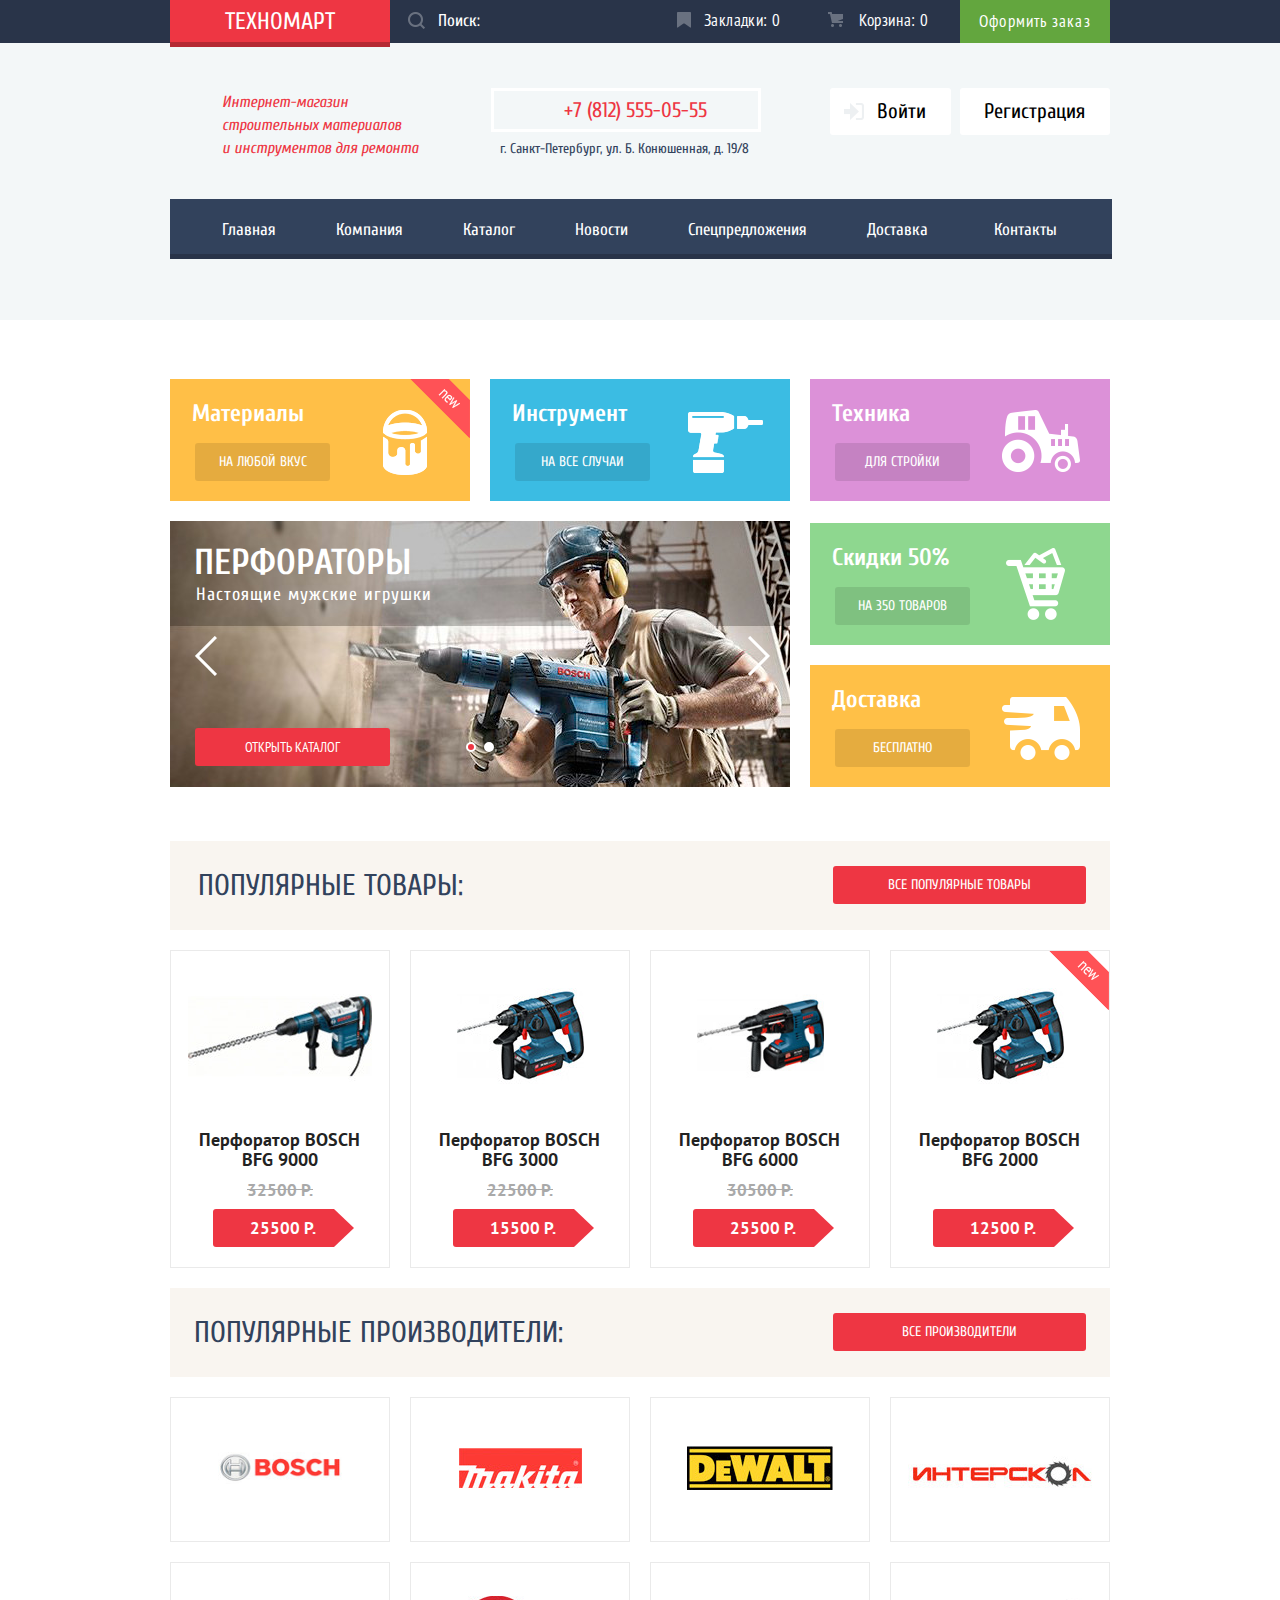
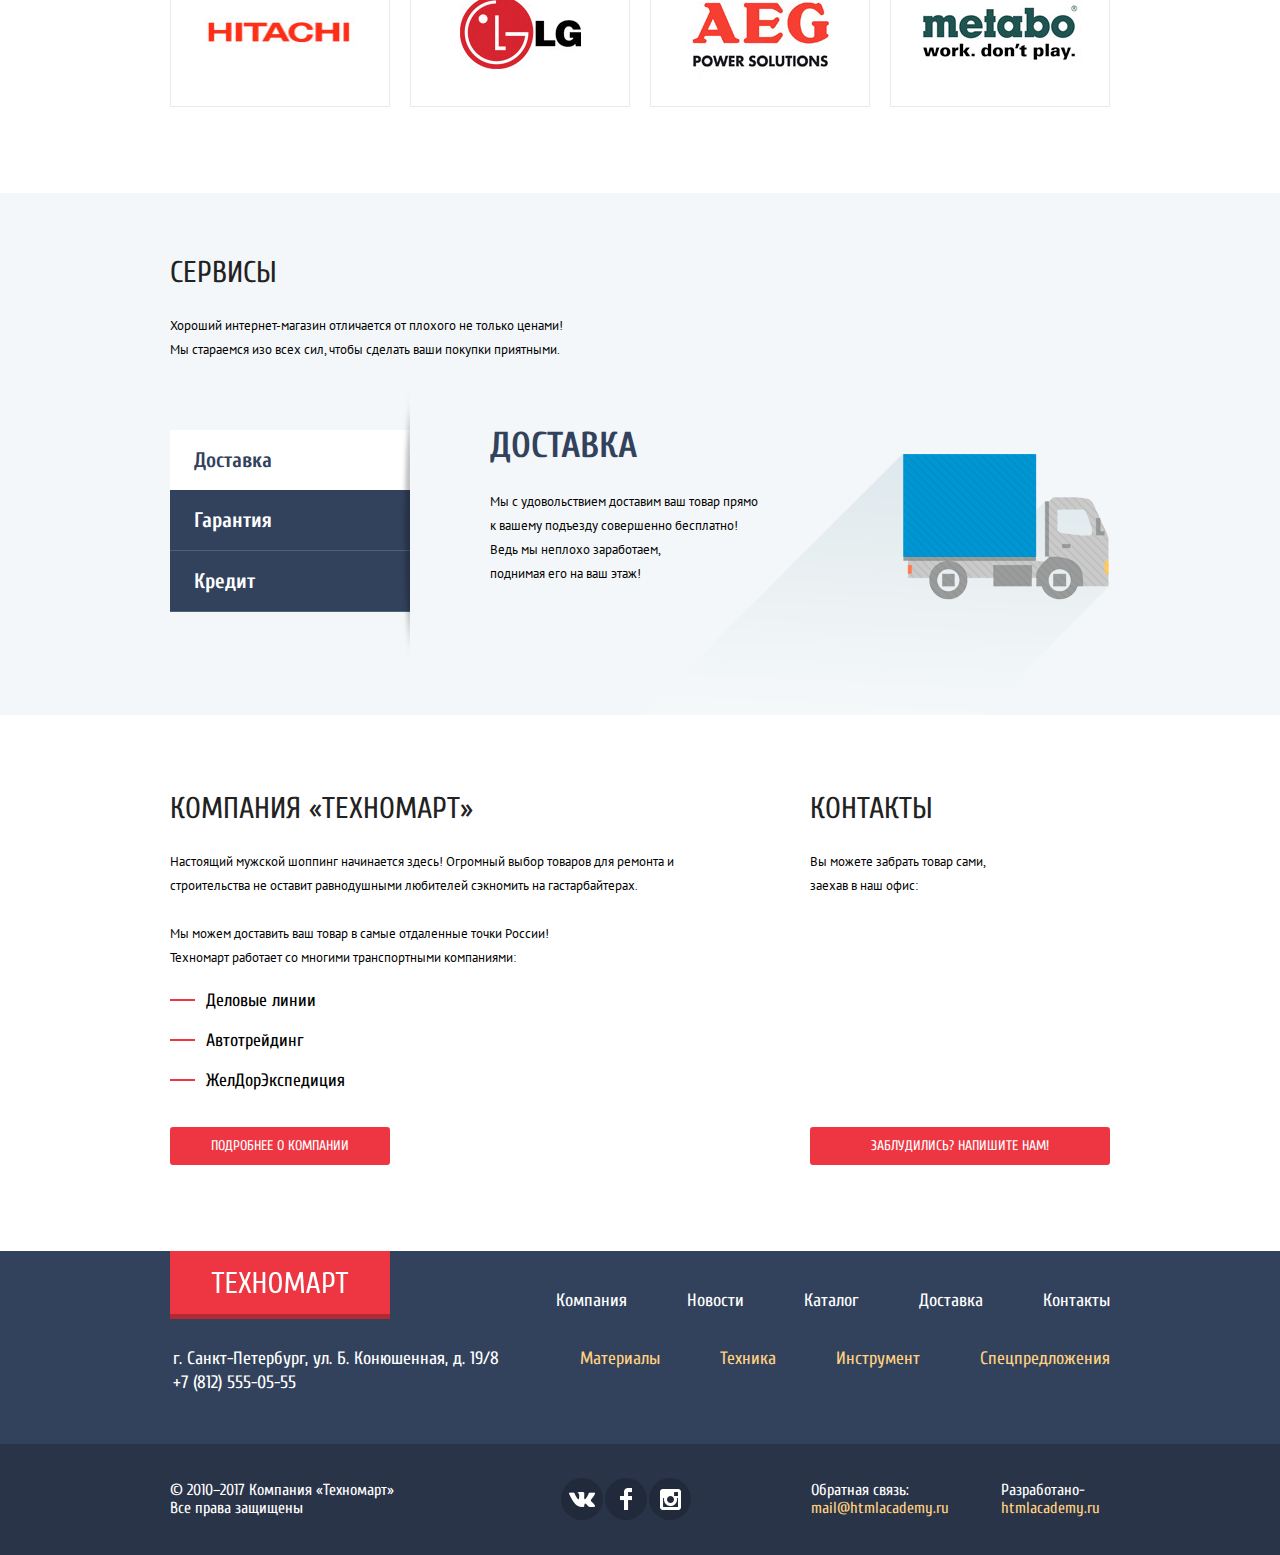
==== commit 3e24a6ec: "Сделал pixel perfect" ====
--- a/tehnomart/index.html
+++ b/tehnomart/index.html
@@ -18,12 +18,12 @@
     <div class="header-top">
       <div class="container header-container">
         <a class="header-logo">
-          <img src="img/logo-header.png" width="220" height="47" alt="Техномарт">
+          Техномарт
         </a>
         <label class="search">
-          <input type="search" placeholder="Поиск">
+          <input type="search" placeholder="Поиск:">
         </label>
-        <div class="marker">Закладка: 0</div>
+        <div class="marker">Закладки: 0</div>
         <div class="cart cart-empty">Корзина: 0</div>
         <div class="orders-btn">
           <a class="btn btn-success" href="#">Оформить заказ</a>
@@ -108,7 +108,7 @@
               <input id="slide-2" type="radio" name="slider">
               <div class="slide-item" id="slide-item-1">
                 <img src="img/slide-1.jpg" width="620" height="266" alt="Префораторы">
-                <div class="slide-caption">Префораторы</div>
+                <div class="slide-caption">Перфораторы</div>
                 <p>Настоящие мужские игрушки</p>
                 <a class="btn" href="">ОТКРЫТЬ КАТАЛОГ</a>
               </div>
@@ -146,7 +146,7 @@
       </section>
       <section class="popular">
         <div class="popular-type">
-          <h2>Популярные товары</h2>
+          <h2>Популярные товары:</h2>
           <a class="btn" href="">все популярные товары</a>
         </div>
         <div class="popular-product">
@@ -211,7 +211,7 @@
       <section class="brands">
         <div class="popular-type">
           <h2>Популярные производители:</h2>
-          <a class="btn" href="">все популярные товары</a>
+          <a class="btn" href="">все производители</a>
         </div>
         <div class="brands-list">
           <a href="#" class="brands-item">
@@ -260,7 +260,7 @@
     <section class="service">
       <div class="container">
         <h2>Сервисы</h2>
-        <p>Хороший интернет-магазин отличается от плохого не только ценами!
+        <p class="service-text">Хороший интернет-магазин отличается от плохого не только ценами!
           <br> Мы стараемся изо всех сил, чтобы сделать ваши покупки приятными.</p>
         <div class="tabs">
           <input type="radio" checked name="service" id="service-1">
@@ -282,8 +282,10 @@
               <div class="delivery">
                 <h3>Доставка</h3>
                 <p>
-                  Мы с удовольствием доставим ваш товар прямо к вашему подъезду совершенно бесплатно! Ведь мы неплохо заработаем, поднимая
-                  его на ваш этаж!
+                  Мы с удовольствием доставим ваш товар прямо 
+                  к вашему подъезду совершенно бесплатно!
+                  Ведь мы неплохо заработаем,<br>
+                  поднимая его на ваш этаж!
                 </p>
               </div>
             </div>
@@ -317,7 +319,8 @@
           любителей сэкномить на гастарбайтерах.
         </p>
         <p>
-          Мы можем доставить ваш товар в самые отдаленные точки России! Техномарт работает со многими транспортными компаниями:
+          Мы можем доставить ваш товар в самые отдаленные точки России!<br>
+          Техномарт работает со многими транспортными компаниями: 
         </p>
         <ul class="list-service">
           <li>Деловые линии</li>
@@ -327,7 +330,7 @@
         <a href="#" class="btn">Подробнее о компании</a>
       </div>
       <div class="contact">
-        <h3>Контакты</h3>
+        <h2>Контакты</h2>
         <p>Вы можете забрать товар сами,
           <br> заехав в наш офис:
         </p>
@@ -391,7 +394,7 @@
       </div>
     </div>
     <div class="footer-bottom">
-      <div class="container footer-container">
+      <div class="container">
         <div class="footer-copyright">
           <p>© 2010–2017 Компания «Техномарт»
             <br> Все права защищены</p>
--- a/tehnomart/css/style.css
+++ b/tehnomart/css/style.css
@@ -19,7 +19,7 @@
 }
 /*Шапка сайта*/
 .main-header{
-	padding-bottom: 60px;
+	padding-bottom: 47px;
 	background: #f3f7f8;
 }
 .header-top{
@@ -31,7 +31,17 @@
 }
 .header-top .search{
 	position: relative;
-	margin-left: 20px;
+	margin-left: 18px;
+}
+.header-top input::-moz-placeholder {
+	color: rgb(255, 255, 255);
+	font-family: "Cuprum";
+	font-size: 17px;
+}
+.header-top input::-webkit-input-placeholder {
+	color: rgb(255, 255, 255);
+	font-family: "Cuprum";
+	font-size: 17px;
 }
 .header-top .search::before{
 	content: "";
@@ -46,12 +56,17 @@
 	background: transparent;
 	border: none;
 	color: #fff;
-	padding: 12px 25px;
+	padding: 14px 30px;
+	outline: none;
 }
 
 .marker{
 	padding: 10px 20px 10px 30px;
 	position: relative;
+	margin-left: auto;
+	width: 130px;
+	letter-spacing: 0.4px;
+	padding: 9px 20px 10px 24px;
 }
 .marker::before{
 	content: "";
@@ -60,12 +75,12 @@
 	height: 17px;
 	background: url(../img/icon-bookmark.png) center no-repeat;
 	position: absolute;
-	left:0;
-	top: 13px;
+	left:-5px;
+	top: 11px;
 }
 .cart{
 	position: relative;
-	padding: 10px 25px 10px 44px;
+	padding: 10px 25px 10px 50px;
     background: #ee3643;
     max-height: 43px;
 }
@@ -76,18 +91,22 @@
 	height: 17px;
 	background: url(../img/cart-icon.png) center no-repeat;
 	position: absolute;
-	left:15px;
-	top: 13px;
+	left: 17px;
+    top: 11px;
 }
 .cart-empty{
-	padding: 10px 25px 10px 44px;
-	background: transparent;
+	padding: 9px 25px 10px 49px;
+    letter-spacing: 0.6px;
+    background: transparent;
 }
 .header-top .btn-success{
 	background: #63a63e;
-	padding: 11px 20px;
-	line-height: 21px;
-	border-radius: 0;
+    padding: 11px 0px;
+    line-height: 21px;
+    border-radius: 0;
+    font-size: 17px;
+    text-transform: none;
+    letter-spacing: 1.1px;
 }
 a.btn-success{
 	color: #fff;
@@ -97,34 +116,46 @@
 	display: flex;
 	justify-content: space-between;
 }
-.header-top, .header-middle{
+.header-top{
 	margin-bottom: 45px;
+}
+.header-middle{
+	margin-bottom: 38px;
 }
 .header-logo{
 	width: 220px;
+	height: 47px;
+	background: #ee3643;
+	border-bottom: 5px solid #b52933;
+	display: flex;
+	justify-content: center;
+	align-items: center;
+	font-family: "Cuprum";
+	font-size: 24px;
+	text-transform: uppercase;
 }
 .search{
 	width: 170px;
 }
-.marker{
-	margin-left: auto;
-	width: 140px;
-}
 .cart{
-	width: 140px;
+	width: 150px;
 }
 .orders-btn{
 	width: 150px;
 	text-align: right;
 }
 .italic-top{
-	width: 300px;
+	width: 260px;
 	font-size: 16px;
 	color: #ee3643;
 	font-style: italic;
+	font-family: "Cuprum";
+	line-height: 23px;
+	margin-left: 52px;
+	margin-top: 3px;
 }
 .header-contact{
-	width: 300px;
+	width: 311px;
 }
 .header-contact .number{
 	border: 3px solid #fff;
@@ -133,8 +164,11 @@
 	font-size: 21px;
 	color: #ee3643;
 	text-align: center;
-	padding: 10px;
-	position: relative;
+	padding: 7px;
+    padding-left: 27px;
+	position: relative;
+	font-family: "Cuprum";
+	margin-bottom: 5px;
 }
 .header-contact.number::before{
 	content: "";
@@ -150,10 +184,14 @@
 	width: 300px;
 	line-height: 24px;
 	color: #32425c;
+	font-family: "Cuprum";
+    margin-left: 9px;
 }
 .user-block{
-	width: 300px;
-	text-align: right;
+    width: 300px;
+    text-align: right;
+    height: 45px;
+	
 }
 .user-block a.btn{
 	background: #fff;
@@ -162,22 +200,27 @@
 	color: #000;
 	text-decoration: none;
 	font-size: 16px;
-	display: inline-block;
-
+}
+.user-block .btn-signout{
+	width: 40px;
+	background: #fff url(../img/icon-logout.png) no-repeat center;
+}
+.user-name{
+	display: flex;
 }
 .user-name a, .btn-signout{
-	display: inline-block;
     border: none;
-    background: #fff url(../img/icon-logout.png) no-repeat 0 50%;
-    width: 32px;
-    height: 51px;
-    vertical-align: bottom;
-    margin-left: -4px;
+    height: 45px;
     border-radius: 3px;
     outline: none;
-    cursor: pointer;
-	
-
+	cursor: pointer;
+	background: #fff;
+	text-decoration: none;
+	color: #000;
+	display: flex;
+	align-items: center;
+	font-size: 21px;
+	font-family: "Cuprum";
 }
 .user-name a.btn-user{
 	width: 260px;
@@ -185,6 +228,15 @@
 	position: relative;
 	font-size: 21px;
 	text-transform: none;
+	padding-left: 47px;
+}
+.user-block a.btn-reg{
+	width: 150px;
+	font-size: 21px;
+	font-family: "Cuprum";
+	text-transform: none;
+	padding-left: 24px;
+	display: inline-block;
 }
 .user-name a.btn-user::before{
 	content: "";
@@ -192,7 +244,8 @@
 	width: 20px;
 	height: 20px;
 	background: url(../img/icon-user.png) no-repeat center;
-	top: 15px;
+	top: 12px;
+    left: 14px;
 	position: absolute;
 
 }
@@ -200,6 +253,11 @@
 	padding-left: 47px;
 	margin-right: 6px;
 	position: relative;
+	width: 121px;
+	text-transform: none;
+	font-size: 21px;
+	font-family: "Cuprum";
+	display: inline-block;
 }
 .user-block a.btn-signin::before{
 	content: "";
@@ -213,8 +271,8 @@
 }
 .user-orders{
 text-align: left;
-margin-top: 10px;
-margin-left: 20px;
+margin-top: 7px;
+margin-left: 18px;
 }
 .user-orders a{
 	color: #32425c;
@@ -240,25 +298,41 @@
 }
 .header-nav{
 	width: 100%;
-	background: #32425c;
-	padding: 1px 0;
-	border-bottom: 5px solid #293449;
 }
 .header-nav ul{
 	padding: 0;
 	display: flex;
-	justify-content: space-around;
-	margin: 0;
-	margin-bottom: -1px;
 }
 .header-nav a{
-	display: inline-block;
 	color: #fff;
 	font-size: 17px;
 	text-decoration: none;
-}
-.header-nav li a{
-	padding: 20px 36px;
+	background: #32425c;
+	height: 60px;
+	display: flex;
+	justify-content: center;
+	align-items: center;
+	padding: 0 30px;
+	font-family: "Cuprum";
+	position: relative;
+}
+.header-nav a::before{
+	display: block;
+	content: "";
+	position: absolute;
+	left: 0;
+	right: 0;
+	bottom: 0;
+	height: 5px;
+	background: #293449;
+
+}
+.header-nav li:first-child a{
+	padding-left: 52px
+}
+.header-nav li:last-child a{
+	padding-left: 36px;
+    padding-right: 55px;
 }
 .header-bottom .header-nav li{
 	font-size: 14px;
@@ -272,16 +346,19 @@
 	color:#a1a4a8;
 }
 /*Содержимое сайта*/
+.properties{
+	margin-bottom: 34px;
+}
 .properties-top{
 	display: flex;
 	justify-content: space-between;
 	margin-bottom: 20px;
-	margin-top: 60px;
+	margin-top: 59px;
 }
 .properties-item{
 	width: 300px;
 	font-size: 14px;
-	padding: 20px 20px;
+	padding: 20px 22px;
 	position: relative;
 }
 .new{
@@ -296,13 +373,16 @@
 .properties-item a{
 	text-decoration: none;
 	color: #fff;
+	font-size: 24px;
+	font-family: "Cuprum";
 }
 .properties-item .btn-prop{
 	background: rgba(0,0,0,0.1);
     width: 135px;
     text-align: center;
     text-transform: uppercase;
-    border-radius: 3px;
+	border-radius: 3px;
+	margin-left: 3px;
 } 
 .properties-item .btn-prop:hover{
 	background: rgba(0,0,0,0.3);
@@ -314,27 +394,27 @@
 	line-height: 30px;
 	font-size: 24px;
 	font-weight: bold;
-	margin-bottom: 15px;
+	margin-bottom: 14px;
 }
 .properties-top .item-1{
 	background: #ffbf47 url(../img/pail.png) no-repeat;
-	background-position: 203px 36px;
+	background-position: 213px 31px;;
 }
 .properties-top .item-2{
 	background: #3bbce3 url(../img/drill.png) no-repeat;
-	background-position: 203px 36px
+	background-position: 198px 33px;
 }
 .properties-top .item-3{
 	background: #dc91d8 url(../img/tractor.png) no-repeat;
-	background-position: 203px 36px
+	background-position: 192px 31px;
 }
 .properties-list .item-4{
 	background: #8ed78f url(../img/cart.png) no-repeat;
-	background-position: 203px 36px
+	background-position: 196px 25px;
 }
 .properties-list .item-5{
 	background: #ffc047 url(../img/car.png) no-repeat;
-	background-position: 203px 36px
+	background-position: 192px 32px;
 }
 .slider {
 	position: relative;
@@ -368,17 +448,21 @@
 	font-size: 36px;
 	font-weight: 700;
 	color: #fff;
-	top: 20px;
-	left: 20px;
+	top: 21px;
+    left: 24px;
 	text-transform: uppercase;
+	font-family: "Cuprum";
 }
 .slide-item p{
 	color: #fff;
 	font-size: 18px;
 	line-height: 24px;
 	position: absolute;
-	top: 65px;
-	left: 20px;
+	top: 62px;
+    left: 26px;
+	font-family: "Cuprum";
+	font-weight: 400;
+	letter-spacing: 1px;
 }
 .slide-control label{
 	display: block;
@@ -397,16 +481,16 @@
 	width: 22px;
 	height: 40px;
 	position: absolute;
-	top:110px;
+	top:115px;
 	cursor: pointer;
 }
 .prev{
 	background: url(../img/left.png);
-	left: 23px;
+	left: 25px;
 }
 .next{
 	background: url(../img/right.png);
-	right: 23px;
+	right: 20px;
 }
 .btn{
 	background: #ee3643;
@@ -423,9 +507,8 @@
 .slide-item .btn{
 	width: 195px;
 	position: absolute;
-	bottom: 60px;
-    left: 20px;
-	
+	bottom: 25px;
+    left: 25px;
 }
 .slide-item .btn:hover, .slide-item .btn:active {
 	background: #ca2c37;
@@ -436,11 +519,13 @@
 }
 .popular-type{
 	display: flex;
-	justify-content: space-between;
-	margin-top: 60px;
-	margin-bottom: 20px;
-	padding: 25px;
-	background: #f9f5f0;
+    justify-content: space-between;
+    margin-bottom: 20px;
+    padding: 30px 24px 26px 28px;
+    background: #f9f5f0;
+    font-size: 30px;
+    line-height: 30px;
+    font-family: "Cuprum";
 }	
 .popular-type h2{
 	font-size: 30px;
@@ -448,17 +533,22 @@
 	font-weight: normal;
 	text-transform: uppercase;
 }
+.brands .popular-type{
+	padding-left: 24px;
+}
 .slider{
 	width: 620px;
 }
 .properties-list{
 	width: 300px;
+	margin-top: 2px;
 }
 .properties-list .properties-item{
 	margin-bottom: 20px;
 }
 .popular-type .btn{
 	width: 253px;
+	margin-top: -5px;
 }
 .popular-type h2{
 	margin: 0;
@@ -488,9 +578,11 @@
 }
 .product-item .btn{
 	width: 140px;
-	margin: 0 auto;
-	position: relative;
-	margin-bottom: 15px;
+	position: relative;
+	margin-bottom: 20px;
+	margin-left: 42px;
+    font-family: "PT Sans";
+    font-size: 17px;
 }
 .product-item .btn::after{
 	display: block;
@@ -505,7 +597,7 @@
 	display: block;
 }
 .product-hover{
-	padding: 45px 42px 20px 42px;;
+	padding: 45px 42px 20px 3px;;
     background: rgb(255, 255, 255);
     position: absolute;
 	width: 100%;
@@ -559,14 +651,19 @@
 	line-height: 18px;
 	text-align: center;
 	text-decoration: line-through;
+	font-family: "PT Sans";
+	margin-bottom: 10px;
 }
 .product-name{
 	color: #222;
-	font-size: 18px;
-	text-decoration: none;
-	display: block;
-    padding: 12px;
+    font-size: 18px;
+    text-decoration: none;
+    display: block;
+    padding: 9px 15px 0 14px;
     text-align: center;
+    font-family: "PT Sans";
+	line-height: 20px;
+	margin-bottom: 11px;
 
 }
 .popular-product{
@@ -596,23 +693,47 @@
 	display: flex;
     flex-wrap: wrap;
     justify-content: space-between;
-	margin-bottom: 85px;
+	margin-bottom: 66px;
 }
 .brands-item:nth-child(4n){
 	margin-right: 0;
 }
 .service{
-	padding: 60px 0;
+	padding: 37px 0 0 0;
 	background: #f4f7f9;
-}
-.service h2, .about-us h2{
+	margin-bottom: 51px;
+
+}
+.service-text{
+	font-family: "PT Sans";
+	font-size: 13px;
+	line-height: 24px;
+}
+.service h2, .about-us h2, .contact h2{
 	text-transform: uppercase;
 	color: #222;
+	font-family: "Cuprum";
+    font-weight: 400;
+	font-size: 30px;
+	margin-bottom: 24px;
 }
 .service-item{
 	display: none;
-	width: 620px;
-    height: 300px;
+	width: 642px;
+    height: 290px;
+}
+.service-item h3{
+	font-size: 36px;
+	color: #32425c;
+	font-family: "Cuprum";
+	text-transform: uppercase;
+	margin: 9px 0 24px 20px;
+}
+.service-item p{
+	font-size: 13px;
+    font-family: "PT Sans";
+    line-height: 24px;
+    padding: 0 5px 0 20px;
 }
 #service-1:checked ~  .tab-container #tab-1,
 #service-2:checked ~  .tab-container #tab-2,
@@ -621,7 +742,7 @@
 }
 .tabs{
 	display: flex;
-	margin-top: 70px;
+	margin-top: 54px;
 }
 .tabs input[type="radio"]{
 	display: none;
@@ -651,8 +772,10 @@
 	width: 240px;
 	font-size: 21px;
 	line-height: 30px;
-	padding: 16px 24px;
+	padding: 15px 24px;
 	border-bottom: 1px solid #4d637b;
+	font-family: "Cuprum";
+	font-weight: bold;
 }
 #service-1:checked ~  .tabs-nav label[for="service-1"],
 #service-2:checked ~  .tabs-nav label[for="service-2"],
@@ -669,7 +792,7 @@
 }
 #tab-1{
 	background: url(../img/service-1.png) no-repeat;
-    background-position-x: 100%;
+	background-position: 171px 29px;
 }
 #tab-2{
 	background: url(../img/service-2.png) no-repeat;
@@ -685,21 +808,33 @@
 .information{
 	display: flex;
 	justify-content: space-between;
-	margin-bottom: 90px;
+	margin-bottom: 86px;
+}
+.information p{
+	line-height: 24px;
+    font-size: 13px;
+	font-family: "PT Sans";
+	margin-top: 24px;
+	margin-bottom: 20px;
 }
 .about-us{
 	width: 540px;
 }
 .about-us .btn{
 	width: 220px;
+	font-family: "Cuprum";
 }
 .list-service{
 	list-style: none;
 	padding: 0;
+	margin-bottom: 36px;
 }
 .list-service li{
-	padding-left: 35px;
-	position: relative;
+	padding-left: 36px;
+	position: relative;
+	font-family: "Cuprum";
+	font-size: 18px;
+    margin-bottom: 19px;
 }
 .list-service li::before{
 	content: "";
@@ -708,29 +843,36 @@
 	height: 2px;
 	background: #ee3643;
 	left: 0;
-	top: 8px;
+	top: 9px;
 	position: absolute;
 }
 .contact{
 	width: 300px;
+}
+.contact .map{
+	margin: 32px 0 35px 0;
+}
+.contact .btn{
+	font-family: "Cuprum";
 }
 .breadcrumbs{
 	font-size: 0;
 	padding: 0;
 	text-transform: uppercase;
-	margin: 22px 0;
+	margin: 22px 0 20px 0;
 }
 .breadcrumbs li{
 	display: inline-block;
 	font-size: 13px;
 	line-height: 18px;
-	padding-left:43px;
+	padding-left:40px;
 	position: relative;
 }
 .breadcrumbs li a{
 	color: #000;
 	text-decoration: none;
 	cursor: pointer;
+	font-family: "PT Sans";
 }
 .breadcrumbs li::before{
 	content: "";
@@ -739,8 +881,8 @@
 	height: 12px;
 	background: url(../img/icon-right-small.png);
 	position: absolute;
-	top: 3px;
-    left: 22px;
+	top: 2px;
+    left: 18px;
 }
 .breadcrumbs li:first-child{
 	padding: 0;
@@ -751,15 +893,24 @@
 .breadcrumbs li:first-child::before{
 	display: none;
 }
-.tool-name{
+.breadcrumbs li:nth-child(2)::before{
+	left:15px;
+}
+.tool-name h1{
 	background: #f2f6f8;
-	padding: 30px;
+	padding: 26px 0 27px 28px;
+	font-size: 30px;
+	font-family: "Cuprum";
+	font-weight: 400;
+	text-transform: uppercase;
+	color: #32425c;
+	margin-bottom: 0;
 }
 .filter{
 	width: 220px;
 	text-transform: uppercase;
 }
-.filter span{
+.filter .filter-caption{
 	background: #f7f3ec;
 	margin: 20px 0;
 	margin-bottom: 11px;
@@ -865,12 +1016,12 @@
 	line-height: 20px;
 	position: relative;
 }
-.f-brands label::before{
-	content: "";
-	position: absolute;
-	display: block;
-	width: 20px;
-	height: 20px;
+.f-brands .chbox-br{
+	content: "";
+	position: absolute;
+	display: block;
+	width: 23px;
+	height: 23px;
 	border: 2px solid #c5c5c5;
 	border-radius: 2px;
 	left: -1px;
@@ -879,15 +1030,29 @@
 .f-brands label:first-of-type{
 	padding-top: 0;
 }
-.f-brands label:first-of-type::before{
+.f-brands label:first-of-type .chbox-br{
 	top:-1px;
 }
-.f-battery label::before{
-	content: "";
-	display: block;
-	position: absolute;
-	width: 15px;
-	height: 15px;
+.filter #br-1:checked ~ label[for="br-1"] .chbox-br::before,
+.filter #br-3:checked ~ label[for="br-3"] .chbox-br::before,
+.filter #br-2:checked ~ label[for="br-2"] .chbox-br::before,
+.filter #br-4:checked ~ label[for="br-4"] .chbox-br::before,
+.filter #br-5:checked ~ label[for="br-5"] .chbox-br::before{
+    content: "";
+    display: block;
+    position: absolute;
+    width: 27px;
+    height: 23px;
+    background: url(../img/checkbox-on.png);
+    top: -3px;
+    left: -2px;
+}
+.f-battery .rd-bry{
+	content: "";
+	display: block;
+	position: absolute;
+	width: 25px;
+	height: 25px;
 	border-radius: 50%;
 	border: 4px solid #c5c5c5;
 	left: -1px;
@@ -896,8 +1061,20 @@
 .f-battery label:first-of-type{
 	padding-top: 0;
 }
-.f-battery label:first-of-type::before{
+.f-battery label:first-of-type .rd-bry{
 	top:-1px;
+}
+.filter #bat-1:checked ~ label[for="bat-1"] .rd-bry::before,
+.filter #bat-2:checked ~ label[for="bat-2"] .rd-bry::before{
+    content: "";
+    display: block;
+    position: absolute;
+    width: 9px;
+	height: 9px;
+	border-radius: 50%;
+	background: #c5c5c5;
+    top: 4px;
+    left: 4px;
 }
 .filter .btn{
 	border: none;
@@ -919,22 +1096,26 @@
 }
 .sort{
 	background: #f7f3ec;
-	padding: 10px 15px;
+	padding: 10px 18px 10px 18px;
 	font-family: "PT Sans";
 	font-size: 13px;
 	line-height: 18px;
 	text-transform: uppercase;
 	margin: 20px 0;
 	vertical-align: middle;
+	position: relative;
 }
 .sort span{
-	margin-right: 130px;
+	margin-right: 137px;
 }
 .sort a{
 	color: rgba(0, 0, 0, 0.3);
 	text-decoration: none;
 	border-bottom: 1px dashed #ee3643;
-	margin-right: 30px;
+	margin-right: 65px;
+}
+.sort a:nth-of-type(3){
+	margin-right: 0;
 }
 .sort a:hover{
 	color: #000;
@@ -944,20 +1125,28 @@
 	border: none;
 	color: #ee3643;
 }
-a.ascending, a.descendingly{
-	border: 8px solid transparent;
-    border-bottom: 13px solid #c5c5c5;
+.sort a.ascending, .sort a.descendingly{
+	border: 6px solid transparent;
+    border-bottom: 11px solid #ee3643;
 	display: inline-block;
 	margin: 0;
-}
-a.descendingly{
-	border: 8px solid transparent;
-    border-top: 13px solid #c5c5c5;
+	position: absolute;
+	top: 7px;
+    right: 48px;
+
+}
+.sort a.descendingly{
+	border-bottom: 11px solid #c5c5c5;
+	 transform: rotate(180deg);
+	 top: 14px;
+	 right: 16px;;
+ 
 }
 .catalog-product{
 	display: flex;
 	justify-content: space-between;
 	flex-wrap: wrap;
+	margin-bottom: 32px;
 }
 .pagination{
 	font-size: 0;
@@ -972,10 +1161,14 @@
 }
 .pagination .btn{
 	margin-right: 10px;
-	padding: 7px 16px;
+	padding: 6px 14px;
 	background: #fff;
 	color: #000;
 	border: 1px solid #e5e5e5;
+	font-family: "PT Sans";
+}
+.pagination .btn-next{
+	padding: 6px 28px;
 }
 .pagination .btn:hover{
 	border: 1px solid #bdc6ca;
@@ -987,6 +1180,15 @@
 	border: 1px solid #ee3643;
 	background: #ee3643;
 	color: #fff;
+}
+.service-txt{
+	font-size: 13px;
+	line-height: 24px;
+	font-family: "PT Sans";
+	padding-bottom: 68px;
+}
+.service-catalog{
+	margin-bottom: 0;
 }
 /*Подвал сайта*/
 footer{
@@ -1013,20 +1215,22 @@
 }
 .nav-footer-1,.nav-footer-2{
 	font-size: 0;
-	margin-top: 40px;
+	margin-top: 39px;
 	display: flex;
 	justify-content: flex-end;
-    margin-left: 60px;
+}
+.nav-footer-2{
+	margin-top: 37px;
 }
 .nav-footer-1 ul,.nav-footer-2 ul{
 	display: flex;
 	justify-content: flex-end;
-	margin-left: 60px;
 }
 .nav-footer-1 li, .nav-footer-2 li{
 	display: inline-block;
 	font-size: 14px;
 	margin-left: 60px;
+	font-family: "Cuprum";
 }
 .nav-footer-1 li:first-child, .nav-footer-2 li:first-child{
 	margin-left: 0px;
@@ -1049,17 +1253,22 @@
 	border: none;
 }
 .footer-left .adress{
-	margin: 25px 0 50px 0;
+	margin: 23px 0px 49px 3px;
+	line-height: 24px;
+	font-size: 18px;
+    font-family: "Cuprum";
 }
 .footer-copyright{
-	width: 240px;
-	margin-right: 100px;
-	margin-top: 40px;
+	width: 235px;
+	margin-right: 154px;
+    margin-top: 37px;
     margin-bottom: 38px;
+    font-family: "Cuprum";
+    font-size: 16px;
 }
 .footer-social{
 	width: 240px;
-	margin-right: 20px;
+	margin-right: 12px;
 	font-size: 0;
 	display: flex;
 	align-items: center;
@@ -1084,13 +1293,18 @@
 .social-btn-vk:active, .social-btn-fb:active, .social-btn-inst:active{
 	background-color: #ee3643
 }
-.main-footer{
-	-margin-top: 90px;
+.footer-bottom .container{
+	display: flex;
+}
+.email{
+	margin-right: 52px;
 }
 .email, .footer-developer{
 	display: flex;
 	flex-direction: column;
 	justify-content: center;
+	font-size: 16px;
+    font-family: "Cuprum";
 }
 .email a, .footer-developer a{
 	color: #ffd180;
@@ -1134,58 +1348,8 @@
 	margin-top: 40px;
 }
 .label-group input{
-	width: 220px;
-	border: 2px solid #dee3e4;
-	border-radius: 2px;
-	padding: 10px 14px;
-}
-.feadback textarea{
-	border: 2px solid #dee3e4;
-	border-radius: 2px;
-	width: 100%;
-}
-.btn-bottom{
-	padding: 37px 80px;
-	background: #f4f4f4;
-}
-.btn-bottom .btn{
-	border: none;
-	width: 100%;
-}
-.close{
-	font-size: 0;
-    width: 0;
-    border: none;
-    height: 0;
-    background: transparent;
-    position: absolute;
-	top: 5px;
-	right: 5px;
-	outline: none;
-}
-.close::before, .close::after{
-	content: "";
-	display: block;
-	position: absolute;
-	width: 25px;
-	height: 4px;
-	background: #ee3643;
-	top: 10px;
-    right: 5px;
-	border-radius: 2px;
-	transform: rotate(45deg);
-}
-.close::after{
-	transform: rotate(-45deg);
-}
-map{
-	width: 940;
+	width: 220px
 }
 .bg-popup{
-    position: absolute;
-    top:0;
-    left: 0;
-    right: 0;
-    bottom: 0;
-    background: rgba(0, 0, 0, 0.678);
+	display: none;
 }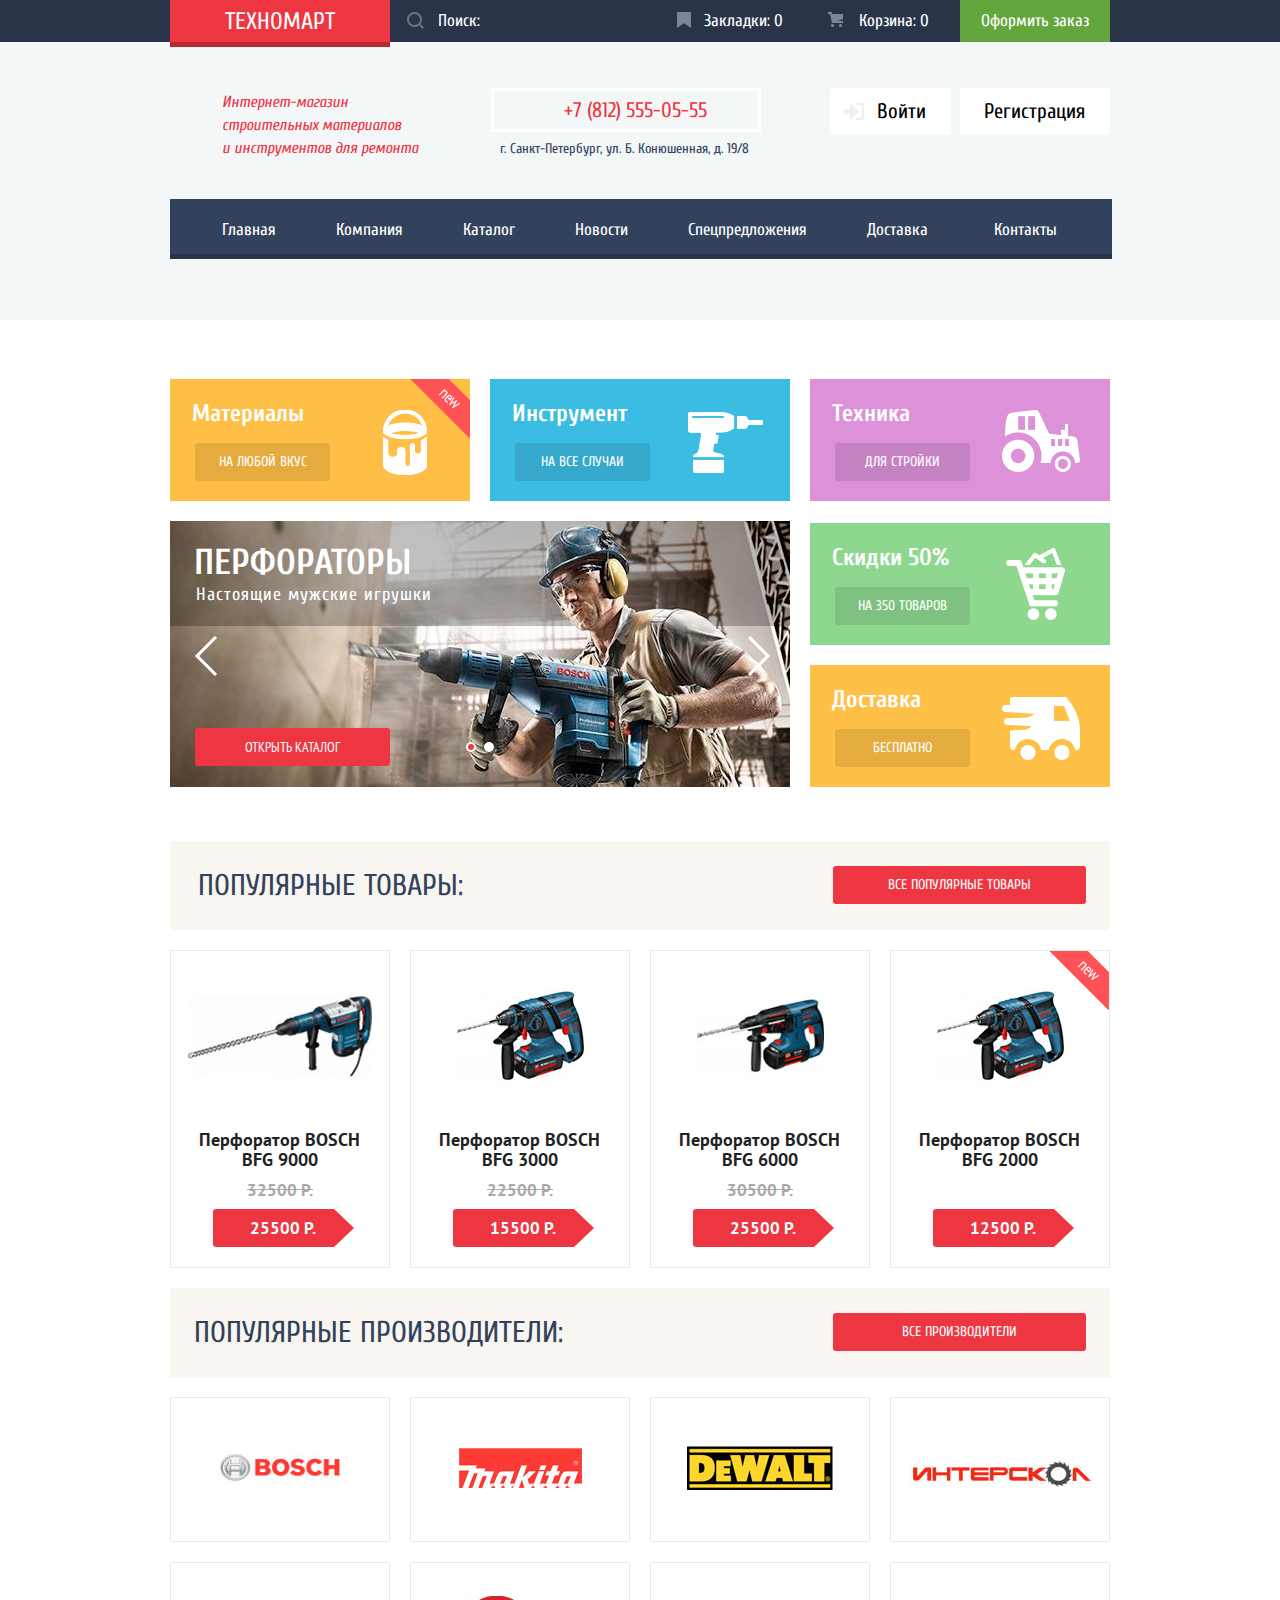
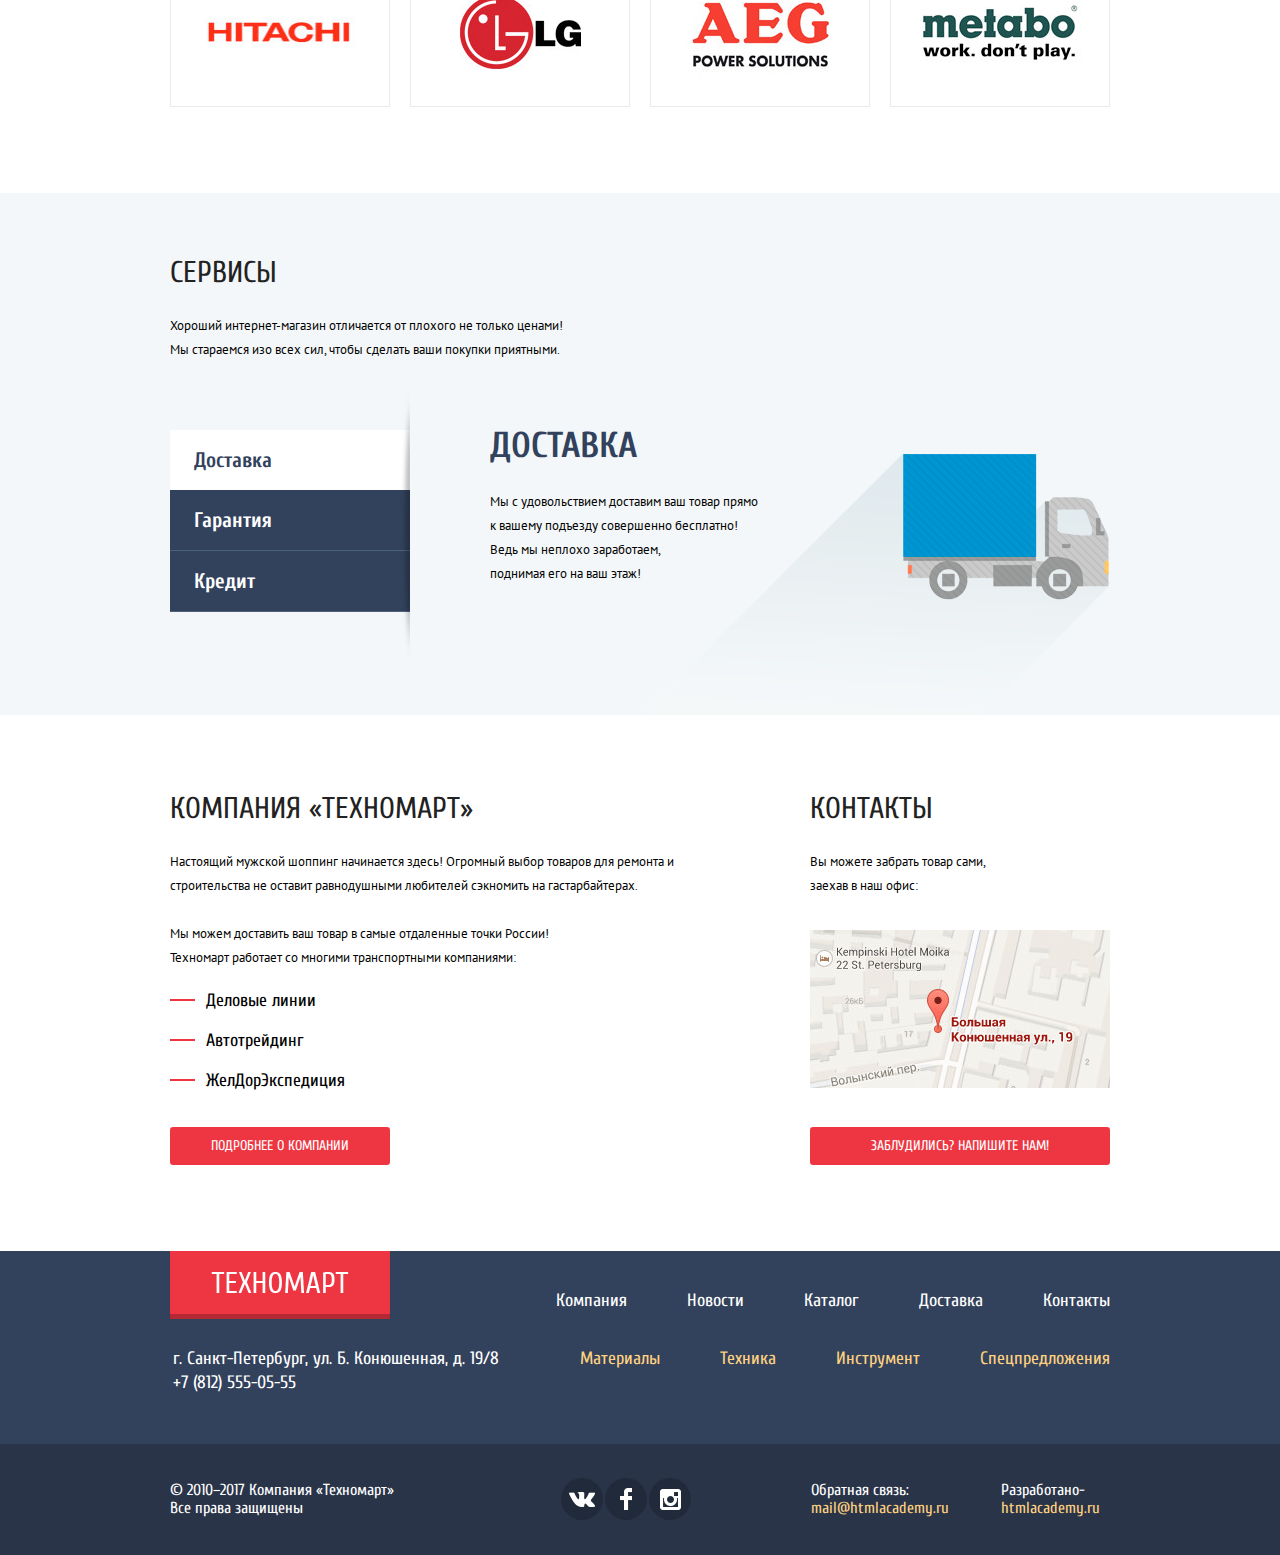
==== commit 98d6e276: "Подключил скрипты" ====
--- a/tehnomart/index.html
+++ b/tehnomart/index.html
@@ -22,6 +22,7 @@
         </a>
         <label class="search">
           <input type="search" placeholder="Поиск:">
+          <sapn class="search-icon"></sapn>
         </label>
         <div class="marker">Закладки: 0</div>
         <div class="cart cart-empty">Корзина: 0</div>
@@ -42,8 +43,8 @@
           <span class="address">г. Санкт-Петербург, ул. Б. Конюшенная, д. 19/8</span>
         </div>
         <div class="user-block">
-          <a class="btn user-btn btn-signin" type="button">Войти</a>
-          <a class="btn btn-reg" href="">Регистрация</a>
+          <a class="btn user-btn btn-signin">Войти</a>
+          <a class="btn btn-reg" href="#">Регистрация</a>
         </div>
       </div>
     </div>
@@ -335,12 +336,11 @@
           <br> заехав в наш офис:
         </p>
         <div class="map">
-          <iframe src="https://yandex.ru/map-widget/v1/-/CBaj6BCYpC" width="300" height="158" frameborder="0"></iframe>
-        </div>
-        <a href="#" class="btn">Заблудились? Напишите нам!</a>
+         
+        </div>
+        <a href="#" class="btn feadback-btn">Заблудились? Напишите нам!</a>
       </div>
     </section>
-
   </main>
   <footer class="main-footer">
     <div class="footer-top">
@@ -416,7 +416,11 @@
       </div>
     </div>
   </footer>
-  <div class="popup map">
+  <div class="bg-popup-map">
+    <div class="popup-map">
+        <iframe src="https://yandex.ru/map-widget/v1/-/CBaj6BCYpC" width="940" height="477" frameborder="0"></iframe>
+        <button class="close-map close" type="button">Закрыть</button>
+    </div>
   </div>
   <div class="bg-popup">
       <div class="feadback poupup">
@@ -437,7 +441,6 @@
                   </label>
                   <textarea name="message" id="message" cols="30" rows="10"></textarea>
             </div>
-           
             <div class="btn-bottom">
                 <button class="btn" type="submit">ОТПРАВИТЬ</button>
             </div>
@@ -446,14 +449,43 @@
         </div>
   </div>
   <script>
-      $(document).ready(function(){
-        $(".close").click(function(){
+    var login = $(".login-form input[name=login]");
+    var password = $(".login-form input[name=password]");
+    var storage = localStorage.getItem("login");
+    $(document).ready(function(){
+      $(".close").click(function(){
+        $(".bg-popup").css("display","none");
+        $(".login-form").removeClass("modal-error");
+      })
+      $(".feadback-btn").click(function(){
+        event.preventDefault();
+        $(".bg-popup").css("display","block");
+      })
+      $(".map").click(function(event){
+        event.preventDefault();
+        $(".bg-popup-map").css("display","block");
+      })
+      $(".close-map").click(function(){
+        $(".bg-popup-map").css("display","none");
+      })
+      $('html').keydown(function(e){
+        if (e.keyCode == 27) {
           $(".bg-popup").css("display","none");
-        })
-        $(".user-block").click(function(){
-          $(".bg-popup").css("display","block");
-        })
+          $(".login-form").removeClass("modal-error");
+        }
       });
-    </script>
+      $(".login-form form").submit(function(event) {
+        var login = $("input[name=login]");
+        var password = $("input[name=password]");
+        if (!login.val() || !password.val()) {
+          event.preventDefault();
+          $(".login-form").removeClass("modal-error");
+          $(".login-form").addClass("modal-error");
+        } else {
+          localStorage.setItem("login", login.value);
+        }
+      })
+    });
+  </script>
 </body>
 </html>--- a/tehnomart/css/style.css
+++ b/tehnomart/css/style.css
@@ -1,6 +1,155 @@
 *{
-	box-sizing: border-box;
-}
+	-webkit-box-sizing: border-box;
+	        box-sizing: border-box;
+}
+@-webkit-keyframes check-left {
+    0% {
+        -webkit-transform: rotate(90deg);
+                transform: rotate(90deg);
+        -webkit-transform: translateX(-20px);
+                transform: translateX(-20px);
+    }
+    50% {
+        -webkit-transform: rotate(90deg);
+                transform: rotate(90deg);
+        -webkit-transform: translateX(0px);
+                transform: translateX(0px)
+    }
+}
+@keyframes check-left {
+    0% {
+        -webkit-transform: rotate(90deg);
+                transform: rotate(90deg);
+        -webkit-transform: translateX(-20px);
+                transform: translateX(-20px);
+    }
+    50% {
+        -webkit-transform: rotate(90deg);
+                transform: rotate(90deg);
+        -webkit-transform: translateX(0px);
+                transform: translateX(0px)
+    }
+}
+@-webkit-keyframes disabled-box {
+    0% {
+        -webkit-transform: rotate(90deg);
+                transform: rotate(90deg);
+        -webkit-transform: translateX(0px);
+                transform: translateX(0px);
+    }
+    50% {
+        -webkit-transform: rotate(90deg);
+                transform: rotate(90deg);
+        -webkit-transform: translateX(-20px);
+                transform: translateX(-20px)
+    }
+}
+@keyframes disabled-box {
+    0% {
+        -webkit-transform: rotate(90deg);
+                transform: rotate(90deg);
+        -webkit-transform: translateX(0px);
+                transform: translateX(0px);
+    }
+    50% {
+        -webkit-transform: rotate(90deg);
+                transform: rotate(90deg);
+        -webkit-transform: translateX(-20px);
+                transform: translateX(-20px)
+    }
+}
+@-webkit-keyframes check-right {
+    0% {
+        -webkit-transform: rotate(90deg);
+                transform: rotate(90deg);
+        -webkit-transform: translateX(20px);
+                transform: translateX(20px)
+    }
+    50% {
+        -webkit-transform: rotate(90deg);
+                transform: rotate(90deg);
+        -webkit-transform: translateX(0px);
+                transform: translateX(0px)
+    }
+}
+@keyframes check-right {
+    0% {
+        -webkit-transform: rotate(90deg);
+                transform: rotate(90deg);
+        -webkit-transform: translateX(20px);
+                transform: translateX(20px)
+    }
+    50% {
+        -webkit-transform: rotate(90deg);
+                transform: rotate(90deg);
+        -webkit-transform: translateX(0px);
+                transform: translateX(0px)
+    }
+}
+@-webkit-keyframes popup{
+    0% {
+        -webkit-transform: translateY(-2000px);
+                transform: translateY(-2000px);
+    }
+    70% {
+        -webkit-transform: translateY(30px);
+                transform: translateY(30px);
+    }
+    90% {
+        -webkit-transform: translateY(-10px);
+                transform: translateY(-10px)
+    }
+    100% {
+        -webkit-transform: translateY(0px);
+                transform: translateY(0px)
+    }
+}
+@keyframes popup{
+    0% {
+        -webkit-transform: translateY(-2000px);
+                transform: translateY(-2000px);
+    }
+    70% {
+        -webkit-transform: translateY(30px);
+                transform: translateY(30px);
+    }
+    90% {
+        -webkit-transform: translateY(-10px);
+                transform: translateY(-10px)
+    }
+    100% {
+        -webkit-transform: translateY(0px);
+                transform: translateY(0px)
+    }
+} 
+@-webkit-keyframes shake {
+    0%, 100% {
+      -webkit-transform: translateX(0);
+              transform: translateX(0);
+    }
+    10%, 30%, 50%, 70%, 90% {
+      -webkit-transform: translateX(-10px);
+              transform: translateX(-10px);
+    }
+    20%, 40%, 60%, 80% {
+      -webkit-transform: translateX(10px);
+              transform: translateX(10px);
+    }
+  } 
+@keyframes shake {
+    0%, 100% {
+      -webkit-transform: translateX(0);
+              transform: translateX(0);
+    }
+    10%, 30%, 50%, 70%, 90% {
+      -webkit-transform: translateX(-10px);
+              transform: translateX(-10px);
+    }
+    20%, 40%, 60%, 80% {
+      -webkit-transform: translateX(10px);
+              transform: translateX(10px);
+    }
+  }
 figure,p{
 	margin: 0;
 }
@@ -24,14 +173,13 @@
 }
 .header-top{
 	background: #293449;
-	max-height: 43px;
+	max-height: 42px;
 	color: #fff;
 	font-size: 17px;
 	font-family: "PT Sans Narrow";
 }
 .header-top .search{
 	position: relative;
-	margin-left: 18px;
 }
 .header-top input::-moz-placeholder {
 	color: rgb(255, 255, 255);
@@ -43,30 +191,29 @@
 	font-family: "Cuprum";
 	font-size: 17px;
 }
-.header-top .search::before{
-	content: "";
-	display: block;
+.header-top .search .search-icon{
 	width: 17px;
 	height: 17px;
 	background: url(../img/icon-search.png);
 	position: absolute;
 	top: 12px;
+    left: 17px;
 }
 .header-top .search input{
-	background: transparent;
-	border: none;
-	color: #fff;
-	padding: 14px 30px;
+    width: 100%;
+    background: transparent;
+    border: none;
+    color: #fff;
+	padding: 14px 30px 13px 48px;
 	outline: none;
 }
 
 .marker{
-	padding: 10px 20px 10px 30px;
 	position: relative;
 	margin-left: auto;
-	width: 130px;
-	letter-spacing: 0.4px;
-	padding: 9px 20px 10px 24px;
+	width: 140px;
+	padding: 11px 23px 5px 34px;
+	font-family: "Cuprum";
 }
 .marker::before{
 	content: "";
@@ -75,14 +222,26 @@
 	height: 17px;
 	background: url(../img/icon-bookmark.png) center no-repeat;
 	position: absolute;
-	left:-5px;
+	left: 5px;
 	top: 11px;
+	opacity: 0.4;
+}
+.marker:hover,.cart:hover{
+	background: #161d29;
+	opacity: 1;
+}.marker:hover::before,.cart:hover::before{
+	opacity: 1;
+}
+.marker:active, .cart:active{
+	background: #161d29;
+	opacity: 0.6;
 }
 .cart{
 	position: relative;
-	padding: 10px 25px 10px 50px;
+    padding: 11px 25px 10px 49px;
     background: #ee3643;
-    max-height: 43px;
+    max-height: 42px;
+    font-family: "Cuprum";
 }
 .cart::before{
 	content: "";
@@ -92,50 +251,90 @@
 	background: url(../img/cart-icon.png) center no-repeat;
 	position: absolute;
 	left: 17px;
-    top: 11px;
+	top: 11px;
+	opacity: 0.4;
 }
 .cart-empty{
-	padding: 9px 25px 10px 49px;
-    letter-spacing: 0.6px;
     background: transparent;
 }
 .header-top .btn-success{
 	background: #63a63e;
-    padding: 11px 0px;
+    padding: 10px 0px 11px 0;
     line-height: 21px;
     border-radius: 0;
     font-size: 17px;
     text-transform: none;
-    letter-spacing: 1.1px;
+    font-family: "Cuprum";
 }
 a.btn-success{
 	color: #fff;
 	text-decoration: none;
 } 
 .header-container{
-	display: flex;
-	justify-content: space-between;
+	display: -webkit-box;
+	display: -ms-flexbox;
+	display: flex;
+	-webkit-box-pack: justify;
+	    -ms-flex-pack: justify;
+	        justify-content: space-between;
 }
 .header-top{
-	margin-bottom: 45px;
+	margin-bottom: 46px;
 }
 .header-middle{
 	margin-bottom: 38px;
 }
 .header-logo{
 	width: 220px;
-	height: 47px;
+	height: 42px;
 	background: #ee3643;
-	border-bottom: 5px solid #b52933;
-	display: flex;
-	justify-content: center;
-	align-items: center;
+	display: -webkit-box;
+	display: -ms-flexbox;
+	display: flex;
+	-webkit-box-pack: center;
+	    -ms-flex-pack: center;
+	        justify-content: center;
+	-webkit-box-align: center;
+	    -ms-flex-align: center;
+	        align-items: center;
 	font-family: "Cuprum";
 	font-size: 24px;
 	text-transform: uppercase;
+	position: relative;
+}
+.header-logo::before{
+	content: "";
+	display: block;
+	height: 5px;
+	position: absolute;
+	bottom: -5px;
+	left: 0;
+	right: 0;
+	background: #b52933;
+}
+.header-logo:hover{
+	background: #ca2c37;
+}
+.header-logo:hover::before{
+	background: #9a212a;
+}
+
+.header-logo:active{
+	background: #ba2732;
+}
+.header-logo:active::before{
+	background: #8e1e26;
 }
 .search{
-	width: 170px;
+	width: 270px;
+}
+.search input:focus{
+	background: #fff;
+	color: #000;
+}
+.search input:focus ~ .search-icon{
+	background: url(../img/icon-search-focus.png);
+	z-index: 10;
 }
 .cart{
 	width: 150px;
@@ -193,6 +392,7 @@
     height: 45px;
 	
 }
+
 .user-block a.btn{
 	background: #fff;
 	line-height: 19px;
@@ -205,7 +405,13 @@
 	width: 40px;
 	background: #fff url(../img/icon-logout.png) no-repeat center;
 }
+
+.btn-signout:hover{
+	background: #fff url(../img/icon-logout-hover.png) no-repeat center;
+}
 .user-name{
+	display: -webkit-box;
+	display: -ms-flexbox;
 	display: flex;
 }
 .user-name a, .btn-signout{
@@ -217,8 +423,12 @@
 	background: #fff;
 	text-decoration: none;
 	color: #000;
-	display: flex;
-	align-items: center;
+	display: -webkit-box;
+	display: -ms-flexbox;
+	display: flex;
+	-webkit-box-align: center;
+	    -ms-flex-align: center;
+	        align-items: center;
 	font-size: 21px;
 	font-family: "Cuprum";
 }
@@ -249,6 +459,15 @@
 	position: absolute;
 
 }
+.user-name a.btn-user:hover::before{
+	background: url(../img/icon-user-hover.png) no-repeat center;
+}
+.user-name a.btn-user:active{
+	color: #dbdbdb;
+}
+.user-name a.btn-user:active::before{
+	background: url(../img/icon-user-active.png) no-repeat center;
+}
 .user-block a.btn-signin{
 	padding-left: 47px;
 	margin-right: 6px;
@@ -268,6 +487,13 @@
 	position: absolute;
 	left: 14px;
     top: 15px;
+}
+a.btn-signin:hover, a.btn-reg:hover{
+	color: #ee3643;
+	cursor: pointer;
+}
+a.btn-signin:hover::before{
+	background: url(../img/icon-login-hover.png) center no-repeat;
 }
 .user-orders{
 text-align: left;
@@ -280,6 +506,9 @@
 	font-size: 16px;
 	line-height: 18px;
 }
+.user-orders a:hover{
+	color: #ee3643;
+}
 .user-orders a:nth-child(2){
 	padding-left: 30px;
 	position: relative;
@@ -301,6 +530,8 @@
 }
 .header-nav ul{
 	padding: 0;
+	display: -webkit-box;
+	display: -ms-flexbox;
 	display: flex;
 }
 .header-nav a{
@@ -309,9 +540,15 @@
 	text-decoration: none;
 	background: #32425c;
 	height: 60px;
-	display: flex;
-	justify-content: center;
-	align-items: center;
+	display: -webkit-box;
+	display: -ms-flexbox;
+	display: flex;
+	-webkit-box-pack: center;
+	    -ms-flex-pack: center;
+	        justify-content: center;
+	-webkit-box-align: center;
+	    -ms-flex-align: center;
+	        align-items: center;
 	padding: 0 30px;
 	font-family: "Cuprum";
 	position: relative;
@@ -345,13 +582,20 @@
 	background: #1d2739;
 	color:#a1a4a8;
 }
+.header-nav li a:active::before{
+	background: #1d2739;
+}
 /*Содержимое сайта*/
 .properties{
 	margin-bottom: 34px;
 }
 .properties-top{
-	display: flex;
-	justify-content: space-between;
+	display: -webkit-box;
+	display: -ms-flexbox;
+	display: flex;
+	-webkit-box-pack: justify;
+	    -ms-flex-pack: justify;
+	        justify-content: space-between;
 	margin-bottom: 20px;
 	margin-top: 59px;
 }
@@ -472,9 +716,13 @@
 }
 .slide-radio{
 	position: absolute;
+	display: -webkit-box;
+	display: -ms-flexbox;
 	display: flex;
     bottom: 35px;
-    justify-content: center;
+    -webkit-box-pack: center;
+        -ms-flex-pack: center;
+            justify-content: center;
     width: 100%;
 }
 .prev,.next{
@@ -514,12 +762,20 @@
 	background: #ca2c37;
 }
 .properties-bottom{
-	display: flex;
-	justify-content: space-between;
+	display: -webkit-box;
+	display: -ms-flexbox;
+	display: flex;
+	-webkit-box-pack: justify;
+	    -ms-flex-pack: justify;
+	        justify-content: space-between;
 }
 .popular-type{
-	display: flex;
-    justify-content: space-between;
+	display: -webkit-box;
+	display: -ms-flexbox;
+	display: flex;
+    -webkit-box-pack: justify;
+        -ms-flex-pack: justify;
+            justify-content: space-between;
     margin-bottom: 20px;
     padding: 30px 24px 26px 28px;
     background: #f9f5f0;
@@ -559,12 +815,20 @@
 	position: relative;
 	border: 1px solid #eaeaea;
 	font-weight: bold;
-	display: flex;
-    flex-direction: column;
-    justify-content: space-between;
+	display: -webkit-box;
+	display: -ms-flexbox;
+	display: flex;
+    -webkit-box-orient: vertical;
+    -webkit-box-direction: normal;
+        -ms-flex-direction: column;
+            flex-direction: column;
+    -webkit-box-pack: justify;
+        -ms-flex-pack: justify;
+            justify-content: space-between;
 }
 .product-item:hover{
-	box-shadow: 0 10px 25px rgba(41, 52, 73, 0.5);
+	-webkit-box-shadow: 0 10px 25px rgba(41, 52, 73, 0.5);
+	        box-shadow: 0 10px 25px rgba(41, 52, 73, 0.5);
 }
 .product-item a{
 	text-decoration: none;
@@ -572,9 +836,15 @@
 .product-item figure{
 	font-size: 0;
 	height: 170px;
-	display: flex;
-	justify-content: center;
-	align-items: center;
+	display: -webkit-box;
+	display: -ms-flexbox;
+	display: flex;
+	-webkit-box-pack: center;
+	    -ms-flex-pack: center;
+	        justify-content: center;
+	-webkit-box-align: center;
+	    -ms-flex-align: center;
+	        align-items: center;
 }
 .product-item .btn{
 	width: 140px;
@@ -597,12 +867,15 @@
 	display: block;
 }
 .product-hover{
-	padding: 45px 42px 20px 3px;;
+	padding: 43px 42px 20px 3px;;
     background: rgb(255, 255, 255);
     position: absolute;
 	width: 100%;
 	display: none;
 }
+.product-active{
+	display: block;
+}
 .product-hover .btn-shop:after, .product-hover .btn-mark:after {
  display: none;
 }
@@ -610,8 +883,12 @@
 	background: #63a63e;
 	width: 135px;
 	position: relative;
-	padding: 6px 10px;
+	padding: 8px 9px 3px 11px;
 	border-bottom: 3px solid #367315; 
+	margin-bottom: 8px;
+	margin-left: 39px;
+	font-family: "Cuprum";
+	font-size: 14px;
 } 
 .product-hover .btn-shop:hover{
 	background: #5fbb2d;
@@ -621,11 +898,14 @@
 	background:  #367315; 
 }
 .product-hover .btn-mark{
-	border: 3px solid #63a63e; 
-	padding: 4px 10px;
-	background: #fff;
-	color: #32425c;
-	width: 135px;
+	border: 3px solid #63a63e;
+    padding: 5px 0px 3px 3px;
+    background: #fff;
+    color: #32425c;
+    width: 135px;
+    font-family: "Cuprum";
+    font-size: 14px;
+    margin-left: 38px;
 }
 .product-hover .btn-mark:hover{
 	border: 3px solid #32425c; 
@@ -642,7 +922,7 @@
 	height: 15px;
 	background: url(../img/cart-icon.png);
 	position: absolute;
-	left: 16px;
+	left: 14px;
     top: 11px;
 }
 .old-price{
@@ -667,8 +947,12 @@
 
 }
 .popular-product{
-	display: flex;
-	justify-content: space-between;
+	display: -webkit-box;
+	display: -ms-flexbox;
+	display: flex;
+	-webkit-box-pack: justify;
+	    -ms-flex-pack: justify;
+	        justify-content: space-between;
 }
 .brands-item{
 	width: 220px;
@@ -676,23 +960,36 @@
 	margin-right: 20px;
 	margin-bottom: 20px;
 	border: 1px solid #eaeaea;
-	justify-content: center;
-	align-items: center;
+	-webkit-box-pack: center;
+	    -ms-flex-pack: center;
+	        justify-content: center;
+	-webkit-box-align: center;
+	    -ms-flex-align: center;
+	        align-items: center;
+	display: -webkit-box;
+	display: -ms-flexbox;
 	display: flex;
 	justify-content: center;
     align-items: center;
 }
 .brands-item:hover{
-	box-shadow: 0 10px 25px rgba(41, 52, 73, 0.5);
+	-webkit-box-shadow: 0 10px 25px rgba(41, 52, 73, 0.5);
+	        box-shadow: 0 10px 25px rgba(41, 52, 73, 0.5);
 }
 .brands-item:active{
-	box-shadow: 0 4px 10px rgba(41, 52, 73, 0.5);
+	-webkit-box-shadow: 0 4px 10px rgba(41, 52, 73, 0.5);
+	        box-shadow: 0 4px 10px rgba(41, 52, 73, 0.5);
 	opacity: 0.7;
 }
 .brands-list{
-	display: flex;
-    flex-wrap: wrap;
-    justify-content: space-between;
+	display: -webkit-box;
+	display: -ms-flexbox;
+	display: flex;
+    -ms-flex-wrap: wrap;
+        flex-wrap: wrap;
+    -webkit-box-pack: justify;
+        -ms-flex-pack: justify;
+            justify-content: space-between;
 	margin-bottom: 66px;
 }
 .brands-item:nth-child(4n){
@@ -741,6 +1038,8 @@
   display: block;
 }
 .tabs{
+	display: -webkit-box;
+	display: -ms-flexbox;
 	display: flex;
 	margin-top: 54px;
 }
@@ -806,8 +1105,12 @@
 	width: 195px;
 }
 .information{
-	display: flex;
-	justify-content: space-between;
+	display: -webkit-box;
+	display: -ms-flexbox;
+	display: flex;
+	-webkit-box-pack: justify;
+	    -ms-flex-pack: justify;
+	        justify-content: space-between;
 	margin-bottom: 86px;
 }
 .information p{
@@ -850,7 +1153,7 @@
 	width: 300px;
 }
 .contact .map{
-	margin: 32px 0 35px 0;
+	margin: 32px 0 39px 0;
 }
 .contact .btn{
 	font-family: "Cuprum";
@@ -956,27 +1259,28 @@
 	background: #d7dcde;
 }
 .range-controls .bar {
-	width: 70%;
+	width: 80%;
 	height: 2px;
 	background: #00ca74;
 }
 .range-controls .toggle {
 	position: absolute;
-	top: 30px;
-	left: 0px;
-	width: 4px;
-	height: 4px;
-	cursor: pointer;
-	border: 8px solid #fff;
-	border-radius: 50%;
-	background: #ababab;
-	box-shadow: 0 2px 1px 0 #cfcfcf;
+    top: 30px;
+    left: 0px;
+    width: 20px;
+    height: 20px;
+    cursor: pointer;
+    border: 8px solid #fff;
+    border-radius: 50%;
+    background: #ababab;
+    -webkit-box-shadow: 0 2px 1px 0 #cfcfcf;
+            box-shadow: 0 2px 1px 0 #cfcfcf;
 }
 .range-controls .toggle-min {
-	left: 50px;
+	left: 20px;
 }
 .range-controls .toggle-max {
-	left: 110px;
+	left: 160px;
 }
 .price-controls {
 font-size: 0;
@@ -1009,6 +1313,9 @@
 .f-brands input, .f-battery input {
 	display: none;
 }
+.f-brands input:disabled + label, .f-battery input:disabled + label {
+	opacity: 0.3
+}
 .f-brands label, .f-battery label{
 	padding: 13px 0 7px 33px;
 	font-family: "PT Sans";
@@ -1033,11 +1340,7 @@
 .f-brands label:first-of-type .chbox-br{
 	top:-1px;
 }
-.filter #br-1:checked ~ label[for="br-1"] .chbox-br::before,
-.filter #br-3:checked ~ label[for="br-3"] .chbox-br::before,
-.filter #br-2:checked ~ label[for="br-2"] .chbox-br::before,
-.filter #br-4:checked ~ label[for="br-4"] .chbox-br::before,
-.filter #br-5:checked ~ label[for="br-5"] .chbox-br::before{
+.f-brands input:checked + label .chbox-br::before{
     content: "";
     display: block;
     position: absolute;
@@ -1047,6 +1350,9 @@
     top: -3px;
     left: -2px;
 }
+.f-brands label:hover .chbox-br{
+	border-color: #b5b5b5;
+}
 .f-battery .rd-bry{
 	content: "";
 	display: block;
@@ -1058,14 +1364,17 @@
 	left: -1px;
 	top: 13px;
 }
+.f-battery label:hover .rd-bry{
+	border-color: #b5b5b5;
+}
+
 .f-battery label:first-of-type{
 	padding-top: 0;
 }
 .f-battery label:first-of-type .rd-bry{
 	top:-1px;
 }
-.filter #bat-1:checked ~ label[for="bat-1"] .rd-bry::before,
-.filter #bat-2:checked ~ label[for="bat-2"] .rd-bry::before{
+.f-battery input:checked + label .rd-bry::before{
     content: "";
     display: block;
     position: absolute;
@@ -1075,6 +1384,9 @@
 	background: #c5c5c5;
     top: 4px;
     left: 4px;
+}
+.filter .f-battery label:hover .rd-bry::before{
+	background: #b5b5b5;
 }
 .filter .btn{
 	border: none;
@@ -1091,8 +1403,12 @@
 	width:700px;
 }
 .contents{
-	display: flex;
-	justify-content: space-between;
+	display: -webkit-box;
+	display: -ms-flexbox;
+	display: flex;
+	-webkit-box-pack: justify;
+	    -ms-flex-pack: justify;
+	        justify-content: space-between;
 }
 .sort{
 	background: #f7f3ec;
@@ -1135,17 +1451,27 @@
     right: 48px;
 
 }
+.sort a.ascending:hover, .sort a.descendingly:hover{
+	border-bottom: 11px solid #000000;
+}
 .sort a.descendingly{
 	border-bottom: 11px solid #c5c5c5;
-	 transform: rotate(180deg);
+	 -webkit-transform: rotate(180deg);
+	     -ms-transform: rotate(180deg);
+	         transform: rotate(180deg);
 	 top: 14px;
 	 right: 16px;;
  
 }
 .catalog-product{
-	display: flex;
-	justify-content: space-between;
-	flex-wrap: wrap;
+	display: -webkit-box;
+	display: -ms-flexbox;
+	display: flex;
+	-webkit-box-pack: justify;
+	    -ms-flex-pack: justify;
+	        justify-content: space-between;
+	-ms-flex-wrap: wrap;
+	    flex-wrap: wrap;
 	margin-bottom: 32px;
 }
 .pagination{
@@ -1207,8 +1533,12 @@
 
 }
 .footer-container{
-	display: flex;
-	justify-content: space-between;
+	display: -webkit-box;
+	display: -ms-flexbox;
+	display: flex;
+	-webkit-box-pack: justify;
+	    -ms-flex-pack: justify;
+	        justify-content: space-between;
 }
 .footer-logo{
 	width: 220px;
@@ -1216,15 +1546,23 @@
 .nav-footer-1,.nav-footer-2{
 	font-size: 0;
 	margin-top: 39px;
-	display: flex;
-	justify-content: flex-end;
+	display: -webkit-box;
+	display: -ms-flexbox;
+	display: flex;
+	-webkit-box-pack: end;
+	    -ms-flex-pack: end;
+	        justify-content: flex-end;
 }
 .nav-footer-2{
 	margin-top: 37px;
 }
 .nav-footer-1 ul,.nav-footer-2 ul{
-	display: flex;
-	justify-content: flex-end;
+	display: -webkit-box;
+	display: -ms-flexbox;
+	display: flex;
+	-webkit-box-pack: end;
+	    -ms-flex-pack: end;
+	        justify-content: flex-end;
 }
 .nav-footer-1 li, .nav-footer-2 li{
 	display: inline-block;
@@ -1270,8 +1608,12 @@
 	width: 240px;
 	margin-right: 12px;
 	font-size: 0;
-	display: flex;
-	align-items: center;
+	display: -webkit-box;
+	display: -ms-flexbox;
+	display: flex;
+	-webkit-box-align: center;
+	    -ms-flex-align: center;
+	        align-items: center;
 }
 .social-btn{
 	width: 42px;
@@ -1294,15 +1636,24 @@
 	background-color: #ee3643
 }
 .footer-bottom .container{
+	display: -webkit-box;
+	display: -ms-flexbox;
 	display: flex;
 }
 .email{
 	margin-right: 52px;
 }
 .email, .footer-developer{
-	display: flex;
-	flex-direction: column;
-	justify-content: center;
+	display: -webkit-box;
+	display: -ms-flexbox;
+	display: flex;
+	-webkit-box-orient: vertical;
+	-webkit-box-direction: normal;
+	    -ms-flex-direction: column;
+	        flex-direction: column;
+	-webkit-box-pack: center;
+	    -ms-flex-pack: center;
+	        justify-content: center;
 	font-size: 16px;
     font-family: "Cuprum";
 }
@@ -1319,7 +1670,7 @@
 /*Всплывающие окна*/
 .feadback{
 	width: 640px;
-	border-top: 7px  solid #ee3643;
+	border-top: 7px  solid #ff5257;
 	font-family: "Cuprum";
 	font-size: 18px;
 	line-height: 18px;
@@ -1329,14 +1680,22 @@
 	top: 60px;
 	left: 50%;
 	margin-left: -320px;
+	-webkit-box-shadow: 0 20px 40px rgba(0, 0, 0, 0.75);
+	        box-shadow: 0 20px 40px rgba(0, 0, 0, 0.75);
+	-webkit-animation: popup 0.9s;
+	        animation: popup 0.9s;
 }
 .input-block{
 	padding: 50px 80px;
 	padding-bottom: 37px;
 }
 .feadback .label-block{
-	display: flex;
-	justify-content: space-between;
+	display: -webkit-box;
+	display: -ms-flexbox;
+	display: flex;
+	-webkit-box-pack: justify;
+	    -ms-flex-pack: justify;
+	        justify-content: space-between;
 	font-family: "Cuprum";
 	font-size: 18px;
 	line-height: 18px;
@@ -1348,8 +1707,77 @@
 	margin-top: 40px;
 }
 .label-group input{
-	width: 220px
-}
-.bg-popup{
+	width: 220px;
+	border: 2px solid #dee3e4;
+	padding: 8px 14px;
+	border-radius: 2px;
+}
+.feadback textarea{
+	border: 2px solid #dee3e4;
+	padding: 8px 14px;
+	border-radius: 2px;
+	width: 100%;
+}
+.btn-bottom{
+	background: #f4f4f4;
+	padding: 37px 78px;
+}
+.btn-bottom .btn{
+	border:none;
+	width: 100%;
+}
+.close{
+	font-size: 0;
+    width: 0;
+    border: none;
+    height: 0;
+    background: transparent;
+    position: absolute;
+	top: 7px;
+	right: -40px;
+	outline: none;
+}
+.close::before, .close::after{
+	content: "";
+	display: block;
+	position: absolute;
+	width: 25px;
+	height: 5px;
+	background: #ff5257;
+    top: 10px;
+    right: 46px;
+	border-radius: 2px;
+	-webkit-transform: rotate(45deg);
+	    -ms-transform: rotate(45deg);
+	        transform: rotate(45deg);
+}
+.close::after{
+	-webkit-transform: rotate(-45deg);
+	    -ms-transform: rotate(-45deg);
+	        transform: rotate(-45deg);
+}
+.bg-popup, .bg-popup-map{
+	background: rgba(0, 0, 0, 0.103);
+	position: fixed;
+	top:0;
+    left: 0;
+    right: 0;
+	bottom: 0;
 	display: none;
+}
+.popup-map{
+	position: fixed;
+    top:50px;
+    left:50%;
+    margin-left: -470px;
+    -webkit-animation: popup 0.9s;
+            animation: popup 0.9s;
+    width: 940px;
+    -webkit-box-shadow: 0 0 15px 1px rgba(47, 42, 43, 0.5);
+            box-shadow: 0 0 15px 1px rgba(47, 42, 43, 0.5);
+}
+.map{
+	background: url(../img/mini-map.jpg);
+	width: 300px;
+	height: 158px;
 }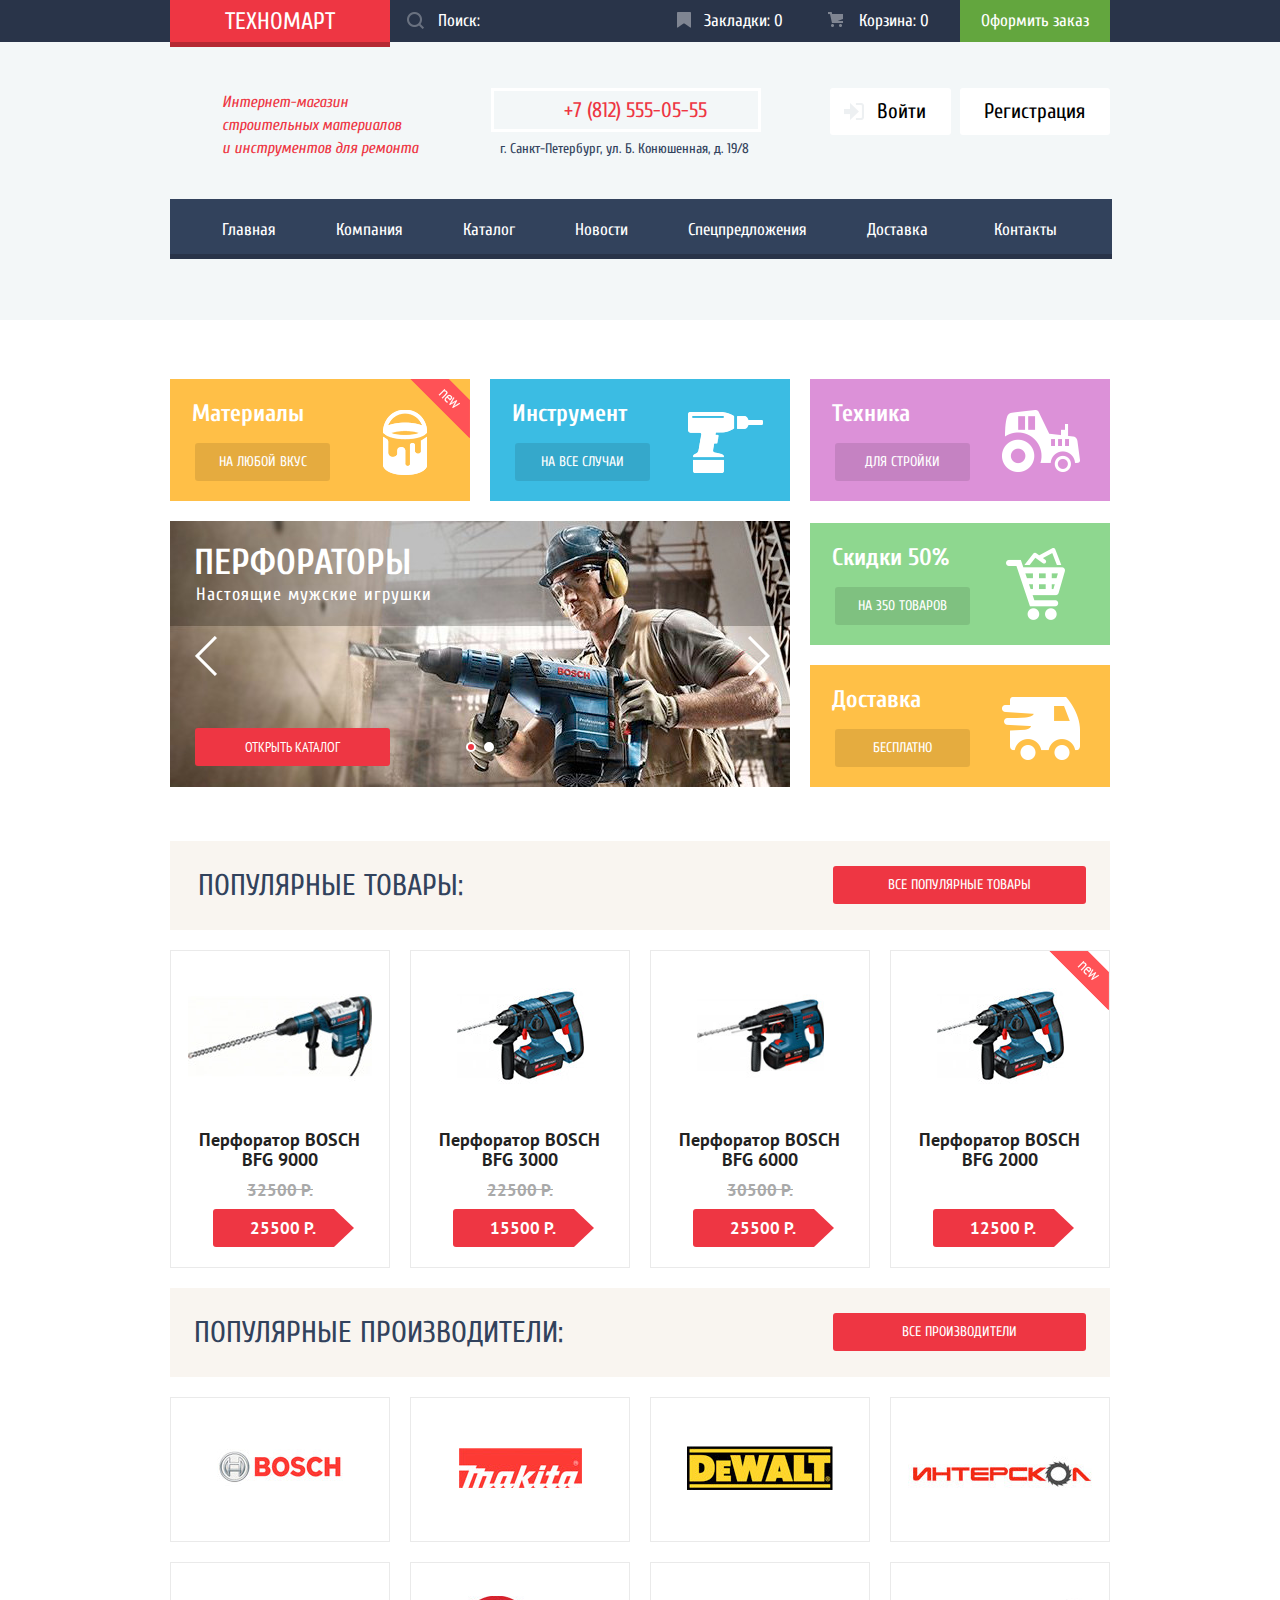
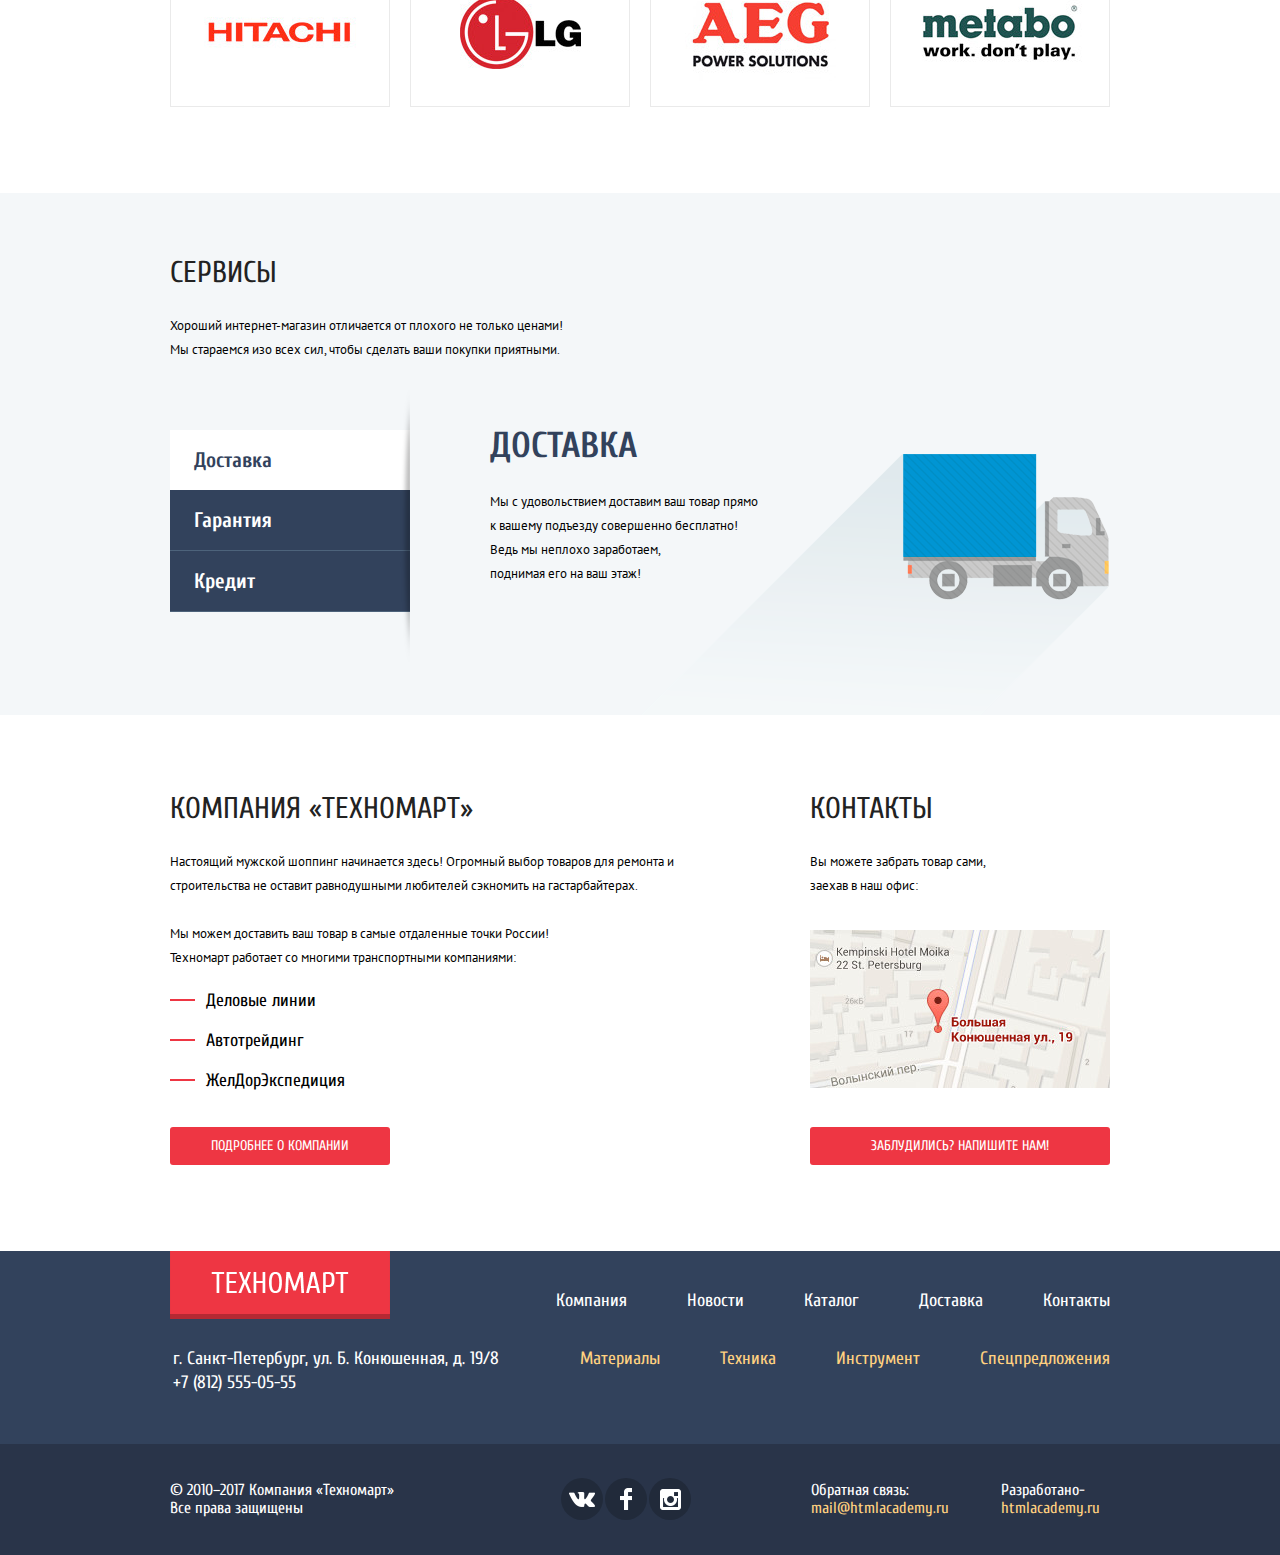
==== commit ef65f53f: "Внес правки" ====
--- a/tehnomart/index.html
+++ b/tehnomart/index.html
@@ -22,7 +22,7 @@
         </a>
         <label class="search">
           <input type="search" placeholder="Поиск:">
-          <sapn class="search-icon"></sapn>
+          <span class="search-icon"></span>
         </label>
         <div class="marker">Закладки: 0</div>
         <div class="cart cart-empty">Корзина: 0</div>
@@ -133,13 +133,13 @@
             <div class="properties-item item-4">
               <a href="#">
                 <div class="features-name">Скидки 50%</div>
-                <div class="btn btn-prop" href="">На 350 товаров</div>
+                <div class="btn btn-prop">На 350 товаров</div>
               </a>
             </div>
             <div class="properties-item item-5">
               <a href="#">
                 <div class="features-name">Доставка</div>
-                <div class="btn btn-prop" href="">бесплатно</div>
+                <div class="btn btn-prop">бесплатно</div>
               </a>
             </div>
           </div>
@@ -418,7 +418,7 @@
   </footer>
   <div class="bg-popup-map">
     <div class="popup-map">
-        <iframe src="https://yandex.ru/map-widget/v1/-/CBaj6BCYpC" width="940" height="477" frameborder="0"></iframe>
+        <iframe src="https://yandex.ru/map-widget/v1/-/CBaj6BCYpC" width="940" height="477"></iframe>
         <button class="close-map close" type="button">Закрыть</button>
     </div>
   </div>
--- a/tehnomart/css/style.css
+++ b/tehnomart/css/style.css
@@ -836,6 +836,7 @@
 .product-item figure{
 	font-size: 0;
 	height: 170px;
+	overflow: hidden;
 	display: -webkit-box;
 	display: -ms-flexbox;
 	display: flex;
@@ -846,6 +847,10 @@
 	    -ms-flex-align: center;
 	        align-items: center;
 }
+/*.product-item figure img{
+	width: 100%;
+	height: auto;
+}*/
 .product-item .btn{
 	width: 140px;
 	position: relative;
@@ -995,6 +1000,13 @@
 .brands-item:nth-child(4n){
 	margin-right: 0;
 }
+.brands-item figure{
+	overflow: hidden;
+}
+.brands-item figure img{
+	width: 100%;
+	height: auto;
+}
 .service{
 	padding: 37px 0 0 0;
 	background: #f4f7f9;
@@ -1322,6 +1334,7 @@
 	font-size: 15px;
 	line-height: 20px;
 	position: relative;
+	cursor: pointer;
 }
 .f-brands .chbox-br{
 	content: "";
@@ -1476,7 +1489,7 @@
 }
 .pagination{
 	font-size: 0;
-	margin-bottom: 60px;
+	margin-bottom: 50px;
 }
 .pagination ul{
 	padding: 0;
@@ -1484,6 +1497,7 @@
 .pagination li{
 	display: inline-block;
 	font-size: 14px;
+	margin-bottom: 10px;
 }
 .pagination .btn{
 	margin-right: 10px;
